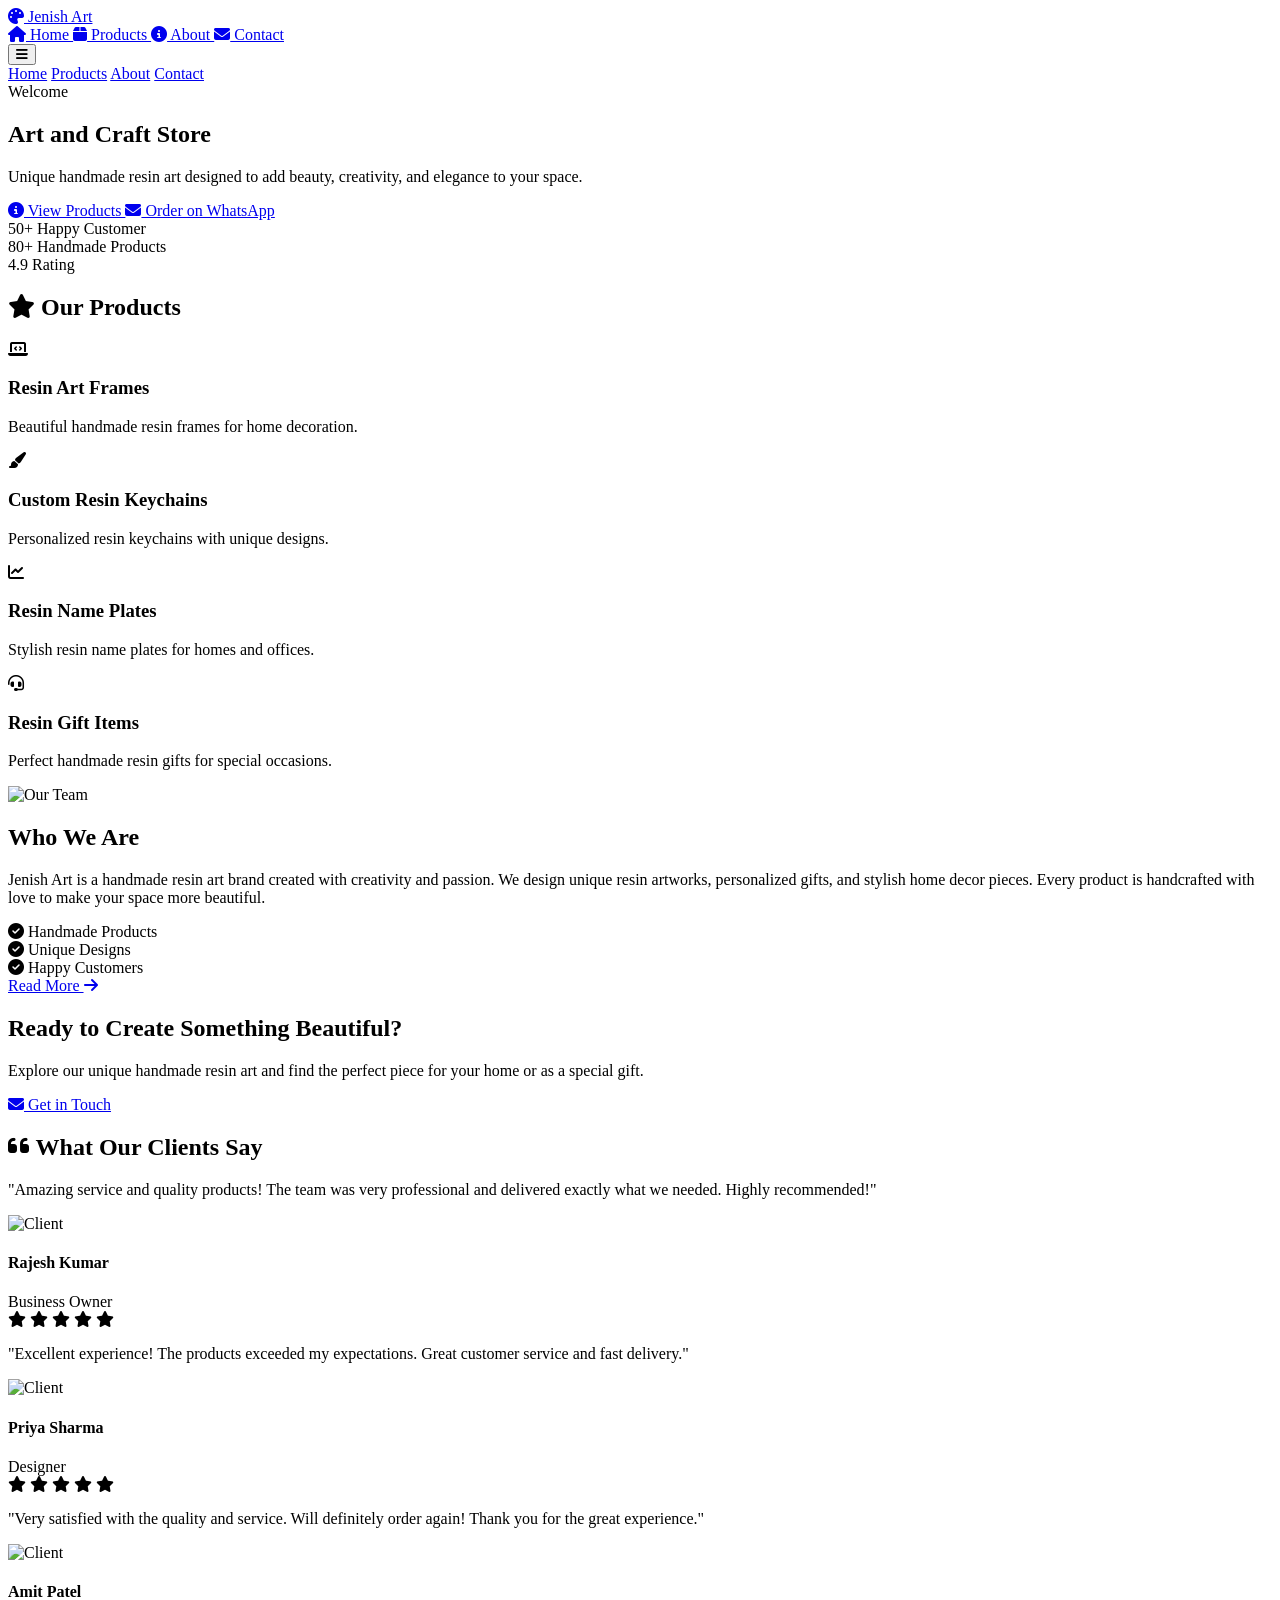
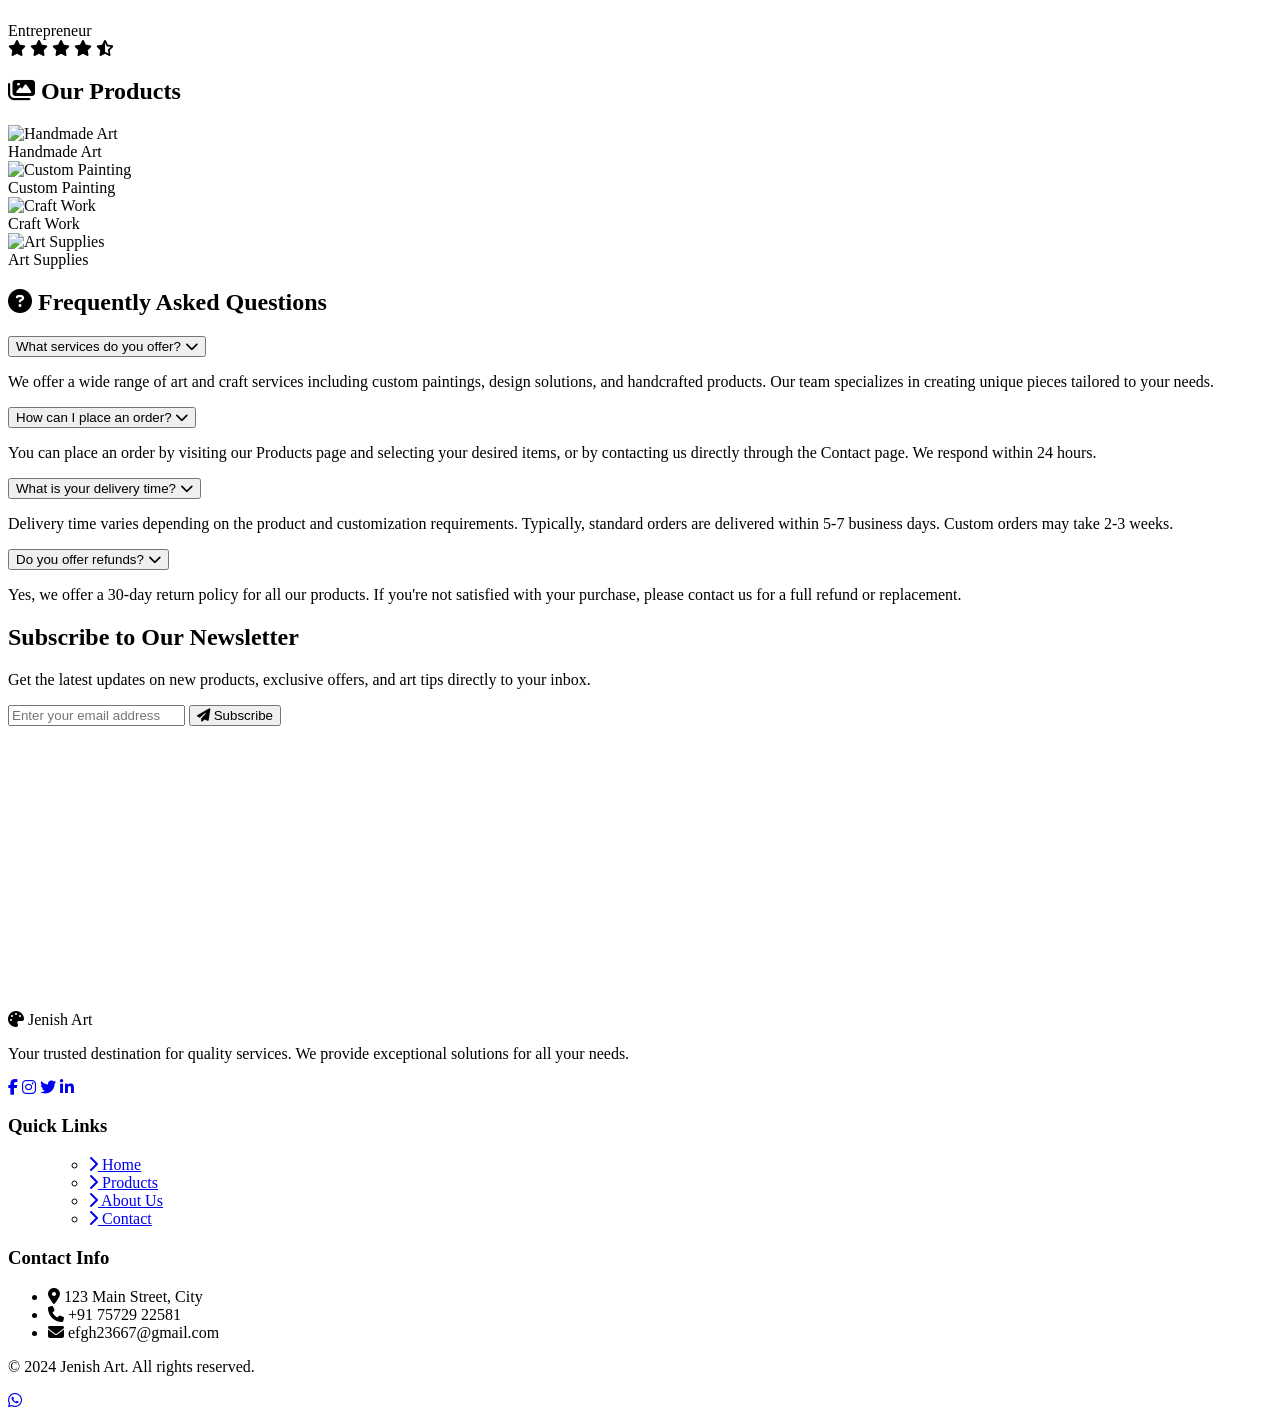
==== index.html @ 73bc75e3 "Add files via upload" ====
<!DOCTYPE html>
<html lang="en">
<head>
    <meta charset="UTF-8">
    <meta name="viewport" content="width=device-width, initial-scale=1.0">
    <meta name="description" content="Art and craft store">
    <title>Home - Simple Website</title>
    <!-- Google Fonts -->
    <link href="https://fonts.googleapis.com/css2?family=Poppins:wght@300;400;500;600;700&display=swap" rel="stylesheet">
    <!-- Font Awesome Icons -->
    <link rel="stylesheet" href="https://cdnjs.cloudflare.com/ajax/libs/font-awesome/6.4.0/css/all.min.css">
    <!-- Custom CSS -->
    <link rel="stylesheet" href="styles.css">
</head>
<body>
    <!-- ==================== HEADER ==================== -->
    <header class="header">
        <div class="container header-content">
            <!-- Logo -->
            <a href="index.html" class="logo">
                <span class="logo-icon"><i class="fas fa-palette"></i></span>
<span class="logo-text">Jenish<span class="logo-accent"> Art</span></span>
            </a>

<!-- Navigation -->
        <nav class="nav-menu">
    <a href="index.html" class="nav-link active">
        <i class="fas fa-home"></i> Home
    </a>

    <a href="products.html" class="nav-link">
        <i class="fas fa-box"></i> Products
    </a>

    <a href="about.html" class="nav-link">
        <i class="fas fa-info-circle"></i> About
    </a>

    <a href="contact.html" class="nav-link">
        <i class="fas fa-envelope"></i> Contact
    </a>
</nav>

            <!-- Mobile Menu Toggle -->
            <button class="mobile-menu-btn" onclick="toggleMobileMenu()">
                <i class="fas fa-bars"></i>
            </button>
        </div>

<!-- Mobile Menu -->
        <div class="mobile-menu" id="mobile-menu">
            <a href="index.html" class="nav-link active">Home</a>
            <a href="product.html" class="nav-link">Products</a>
             <a href="about.html" class="nav-link">About</a>
            <a href="contact.html" class="nav-link">Contact</a>
        </div>
    </header>

    <!-- ==================== HERO SECTION ==================== -->
    <section class="hero">
        <div class="hero-bg-shapes">
            <div class="shape shape-1"></div>
            <div class="shape shape-2"></div>
            <div class="shape shape-3"></div>
        </div>
        <div class="container hero-content">
<span class="hero-badge">Welcome</span>
            <h1>Art and <span class="text-gradient">Craft Store</span></h1>
            <p>Unique handmade resin art designed to add beauty, creativity, and elegance to your space.</p>
            <div class="hero-buttons">
                <a href="about.html" class="btn btn-primary btn-lg">
                    <i class="fas fa-info-circle"></i> View Products

                </a>
                <a href="contact.html" class="btn btn-outline btn-lg">
                    <i class="fas fa-envelope"></i> Order on WhatsApp
                </a>
            </div>
            <div class="hero-stats">
                <div class="stat-item">
                    <span class="stat-number">50+</span>
                    <span class="stat-label">Happy Customer</span>
                </div>
                <div class="stat-item">
                    <span class="stat-number">80+</span>
                    <span class="stat-label">Handmade Products</span>
                </div>
                <div class="stat-item">
                    <span class="stat-number">4.9</span>
                    <span class="stat-label">Rating</span>
                </div>
            </div>
        </div>
    </section>

    <!-- ==================== SERVICES SECTION ==================== -->
    <section class="features">
        <div class="container">
            <h2 class="section-title">
                <span class="title-icon"><i class="fas fa-star"></i></span>
                Our Products
            </h2>
            <div class="features-grid">
                <div class="feature-card">
                    <div class="feature-icon">
                        <i class="fas fa-laptop-code"></i>
                    </div>
                    <h3>Resin Art Frames</h3>
                    <p>Beautiful handmade resin frames for home decoration.</p>
                </div>
                <div class="feature-card">
                    <div class="feature-icon">
                        <i class="fas fa-paint-brush"></i>
                    </div>
                    <h3>Custom Resin Keychains</h3>
                    <p>Personalized resin keychains with unique designs.</p>
                </div>
                <div class="feature-card">
                    <div class="feature-icon">
                        <i class="fas fa-chart-line"></i>
                    </div>
                    <h3>Resin Name Plates</h3>
                    <p>Stylish resin name plates for homes and offices.</p>
                </div>
                <div class="feature-card">
                    <div class="feature-icon">
                        <i class="fas fa-headset"></i>
                    </div>
                    <h3>Resin Gift Items</h3>
                    <p>Perfect handmade resin gifts for special occasions.</p>
                </div>
            </div>
        </div>
    </section>

    <!-- ==================== ABOUT PREVIEW ==================== -->
    <section class="about-page">
        <div class="container">
            <div class="about-content">
                <div class="about-image">
                    <img src="https://images.unsplash.com/photo-1522071820081-009f0129c71c?w=600" alt="Our Team">
                </div>
                <div class="about-text">
                    <h1>Who We Are</h1>
                    <p>Jenish Art is a handmade resin art brand created with creativity and passion. We design unique resin artworks, personalized gifts, and stylish home decor pieces. Every product is handcrafted with love to make your space more beautiful.</p>
    
                        <div class="about-feature">
                            <i class="fas fa-check-circle"></i>
                            <span>Handmade Products</span>
                        </div>
                        <div class="about-feature">
                            <i class="fas fa-check-circle"></i>
                            <span>Unique Designs</span>
                        </div>
                        <div class="about-feature">
                            <i class="fas fa-check-circle"></i>
                              <span>Happy Customers</span>
                        </div>
                    </div>
                    <a href="about.html" class="btn btn-primary" style="margin-top: 20px;">
                        Read More <i class="fas fa-arrow-right"></i>
                    </a>
                </div>
            </div>
        </div>
    </section>

    <!-- ==================== CTA SECTION ==================== -->
    <section class="cta-section">
        <div class="container">
            <h2>Ready to Create Something Beautiful?</h2>
            <p>Explore our unique handmade resin art and find the perfect piece for your home or as a special gift.</p>
            <a href="contact.html" class="btn btn-primary btn-lg">
                <i class="fas fa-envelope"></i> Get in Touch
            </a>
        </div>
    </section>

    <!-- ==================== TESTIMONIALS SECTION (NEW) ==================== -->
    <section class="testimonials">
        <div class="container">
            <h2 class="section-title">
                <span class="title-icon"><i class="fas fa-quote-left"></i></span>
                What Our Clients Say
            </h2>
            <div class="testimonials-grid">
                <div class="testimonial-card">
                    <p class="testimonial-text">"Amazing service and quality products! The team was very professional and delivered exactly what we needed. Highly recommended!"</p>
                    <div class="testimonial-author">
                        <img src="https://randomuser.me/api/portraits/men/32.jpg" alt="Client" class="testimonial-avatar">
                        <div class="testimonial-info">
                            <h4>Rajesh Kumar</h4>
                            <span>Business Owner</span>
                            <div class="testimonial-rating">
                                <i class="fas fa-star"></i>
                                <i class="fas fa-star"></i>
                                <i class="fas fa-star"></i>
                                <i class="fas fa-star"></i>
                                <i class="fas fa-star"></i>
                            </div>
                        </div>
                    </div>
                </div>
                <div class="testimonial-card">
                    <p class="testimonial-text">"Excellent experience! The products exceeded my expectations. Great customer service and fast delivery."</p>
                    <div class="testimonial-author">
                        <img src="https://randomuser.me/api/portraits/women/44.jpg" alt="Client" class="testimonial-avatar">
                        <div class="testimonial-info">
                            <h4>Priya Sharma</h4>
                            <span>Designer</span>
                            <div class="testimonial-rating">
                                <i class="fas fa-star"></i>
                                <i class="fas fa-star"></i>
                                <i class="fas fa-star"></i>
                                <i class="fas fa-star"></i>
                                <i class="fas fa-star"></i>
                            </div>
                        </div>
                    </div>
                </div>
                <div class="testimonial-card">
                    <p class="testimonial-text">"Very satisfied with the quality and service. Will definitely order again! Thank you for the great experience."</p>
                    <div class="testimonial-author">
                        <img src="https://randomuser.me/api/portraits/men/46.jpg" alt="Client" class="testimonial-avatar">
                        <div class="testimonial-info">
                            <h4>Amit Patel</h4>
                            <span>Entrepreneur</span>
                            <div class="testimonial-rating">
                                <i class="fas fa-star"></i>
                                <i class="fas fa-star"></i>
                                <i class="fas fa-star"></i>
                                <i class="fas fa-star"></i>
                                <i class="fas fa-star-half-alt"></i>
                            </div>
                        </div>
                    </div>
                </div>
            </div>
        </div>
    </section>

    <!-- ==================== GALLERY SECTION (NEW) ==================== -->
    <section class="gallery">
        <div class="container">
<h2 class="section-title">
                <span class="title-icon"><i class="fas fa-images"></i></span>
                Our Products
            </h2>
<div class="gallery-grid">
                <div class="gallery-item">
                    <img src="https://images.unsplash.com/photo-1460661419201-fd4cecdf8a8b?w=400" alt="Handmade Art">
                    <div class="gallery-overlay"><span>Handmade Art</span></div>
                </div>
                <div class="gallery-item">
                    <img src="https://images.unsplash.com/photo-1513364776144-60967b0f800f?w=400" alt="Custom Painting">
                    <div class="gallery-overlay"><span>Custom Painting</span></div>
                </div>
                <div class="gallery-item">
                    <img src="https://images.unsplash.com/photo-1544967082-d9d25d867d66?w=400" alt="Craft Work">
                    <div class="gallery-overlay"><span>Craft Work</span></div>
                </div>
                <div class="gallery-item">
                    <img src="https://images.unsplash.com/photo-1452860606245-08befc0ff44b?w=400" alt="Art Supplies">
                    <div class="gallery-overlay"><span>Art Supplies</span></div>
                </div>
            </div>
        </div>
    </section>

    <!-- ==================== FAQ SECTION (NEW) ==================== -->
    <section class="faq">
        <div class="container">
            <h2 class="section-title">
                <span class="title-icon"><i class="fas fa-question-circle"></i></span>
                Frequently Asked Questions
            </h2>
            <div class="faq-container">
                <div class="faq-item">
                    <button class="faq-question">
                        <span>What services do you offer?</span>
                        <i class="fas fa-chevron-down"></i>
                    </button>
                    <div class="faq-answer">
                        <p>We offer a wide range of art and craft services including custom paintings, design solutions, and handcrafted products. Our team specializes in creating unique pieces tailored to your needs.</p>
                    </div>
                </div>
                <div class="faq-item">
                    <button class="faq-question">
                        <span>How can I place an order?</span>
                        <i class="fas fa-chevron-down"></i>
                    </button>
                    <div class="faq-answer">
                        <p>You can place an order by visiting our Products page and selecting your desired items, or by contacting us directly through the Contact page. We respond within 24 hours.</p>
                    </div>
                </div>
                <div class="faq-item">
                    <button class="faq-question">
                        <span>What is your delivery time?</span>
                        <i class="fas fa-chevron-down"></i>
                    </button>
                    <div class="faq-answer">
                        <p>Delivery time varies depending on the product and customization requirements. Typically, standard orders are delivered within 5-7 business days. Custom orders may take 2-3 weeks.</p>
                    </div>
                </div>
                <div class="faq-item">
                    <button class="faq-question">
                        <span>Do you offer refunds?</span>
                        <i class="fas fa-chevron-down"></i>
                    </button>
                    <div class="faq-answer">
                        <p>Yes, we offer a 30-day return policy for all our products. If you're not satisfied with your purchase, please contact us for a full refund or replacement.</p>
                    </div>
                </div>
            </div>
        </div>
    </section>

    <!-- ==================== NEWSLETTER SECTION (NEW) ==================== -->
    <section class="newsletter">
        <div class="container">
            <div class="newsletter-content">
                <h2>Subscribe to Our Newsletter</h2>
                <p>Get the latest updates on new products, exclusive offers, and art tips directly to your inbox.</p>
                <form class="newsletter-form">
                    <input type="email" placeholder="Enter your email address" required>
                    <button type="submit" class="btn btn-primary">
                        <i class="fas fa-paper-plane"></i> Subscribe
                    </button>
                </form>
            </div>
        </div>
    </section>

    <!-- ==================== FOOTER ==================== -->
    <footer class="footer">
        <div class="footer-wave">
            <svg xmlns="http://www.w3.org/2000/svg" viewBox="0 0 1440 320">
                <path fill="#ffffff" fill-opacity="1" d="M0,96L48,112C96,128,192,160,288,165.3C384,171,480,149,576,138.7C672,128,768,128,864,149.3C960,171,1056,213,1152,218.7C1248,224,1344,192,1392,176L1440,160L1440,320L1392,320C1344,320,1248,320,1152,320C1056,320,960,320,864,320C768,320,672,320,576,320C480,320,384,320,288,320C192,320,96,320,48,320L0,320Z"></path>
            </svg>
        </div>
        <div class="container">
            <div class="footer-content">
                <div class="footer-section">
                    <div class="footer-logo">
                        <i class="fas fa-palette"></i>
<span>Jenish Art</span>
                    </div>
                    <p>Your trusted destination for quality services. We provide exceptional solutions for all your needs.</p>
                    <div class="social-links">
                        <a href="#" class="social-link"><i class="fab fa-facebook-f"></i></a>
                        <a href="#" class="social-link"><i class="fab fa-instagram"></i></a>
                        <a href="#" class="social-link"><i class="fab fa-twitter"></i></a>
                        <a href="#" class="social-link"><i class="fab fa-linkedin-in"></i></a>
                    </div>
                </div>
                <div class="footer-section">
                    <h3>Quick Links</h3>
                    <ul>
                       <ul>
<li><a href="index.html"><i class="fas fa-chevron-right"></i> Home</a></li>
<li><a href="products.html"><i class="fas fa-chevron-right"></i> Products</a></li>
<li><a href="about.html"><i class="fas fa-chevron-right"></i> About Us</a></li>
<li><a href="contact.html"><i class="fas fa-chevron-right"></i> Contact</a></li>
</ul>
                </div>
                <div class="footer-section">
                    <h3>Contact Info</h3>
                    <ul class="contact-info">
                        <li><i class="fas fa-map-marker-alt"></i> 123 Main Street, City</li>
<li><i class="fas fa-phone"></i> +91 75729 22581</li>
                        <li><i class="fas fa-envelope"></i> efgh23667@gmail.com</li>
                    </ul>
                </div>
            </div>
            <div class="footer-bottom">
<p>&copy; 2024 Jenish Art. All rights reserved.</p>
            </div>
        </div>
    </footer>

    <!-- JavaScript -->
    <script src="script.js"></script>

    <!-- WhatsApp Chat Button (NEW) -->
    <a href="https://wa.me/917572922581" class="whatsapp-btn" target="_blank" title="Chat on WhatsApp">
        <i class="fab fa-whatsapp"></i>
    </a>

    <!-- Back to Top Button (NEW) -->
    <button class="back-to-top" id="backToTop" title="Go to top">
        <i class="fas fa-arrow-up"></i>
    </button>

    <script>
        // Back to Top Button Functionality
        const backToTopBtn = document.getElementById('backToTop');
        if (backToTopBtn) {
            window.addEventListener('scroll', function() {
                if (window.pageYOffset > 300) {
                    backToTopBtn.style.display = 'block';
                } else {
                    backToTopBtn.style.display = 'none';
                }
            });
            backToTopBtn.addEventListener('click', function() {
                window.scrollTo({ top: 0, behavior: 'smooth' });
            });
        }
    </script>
</body>
</html>
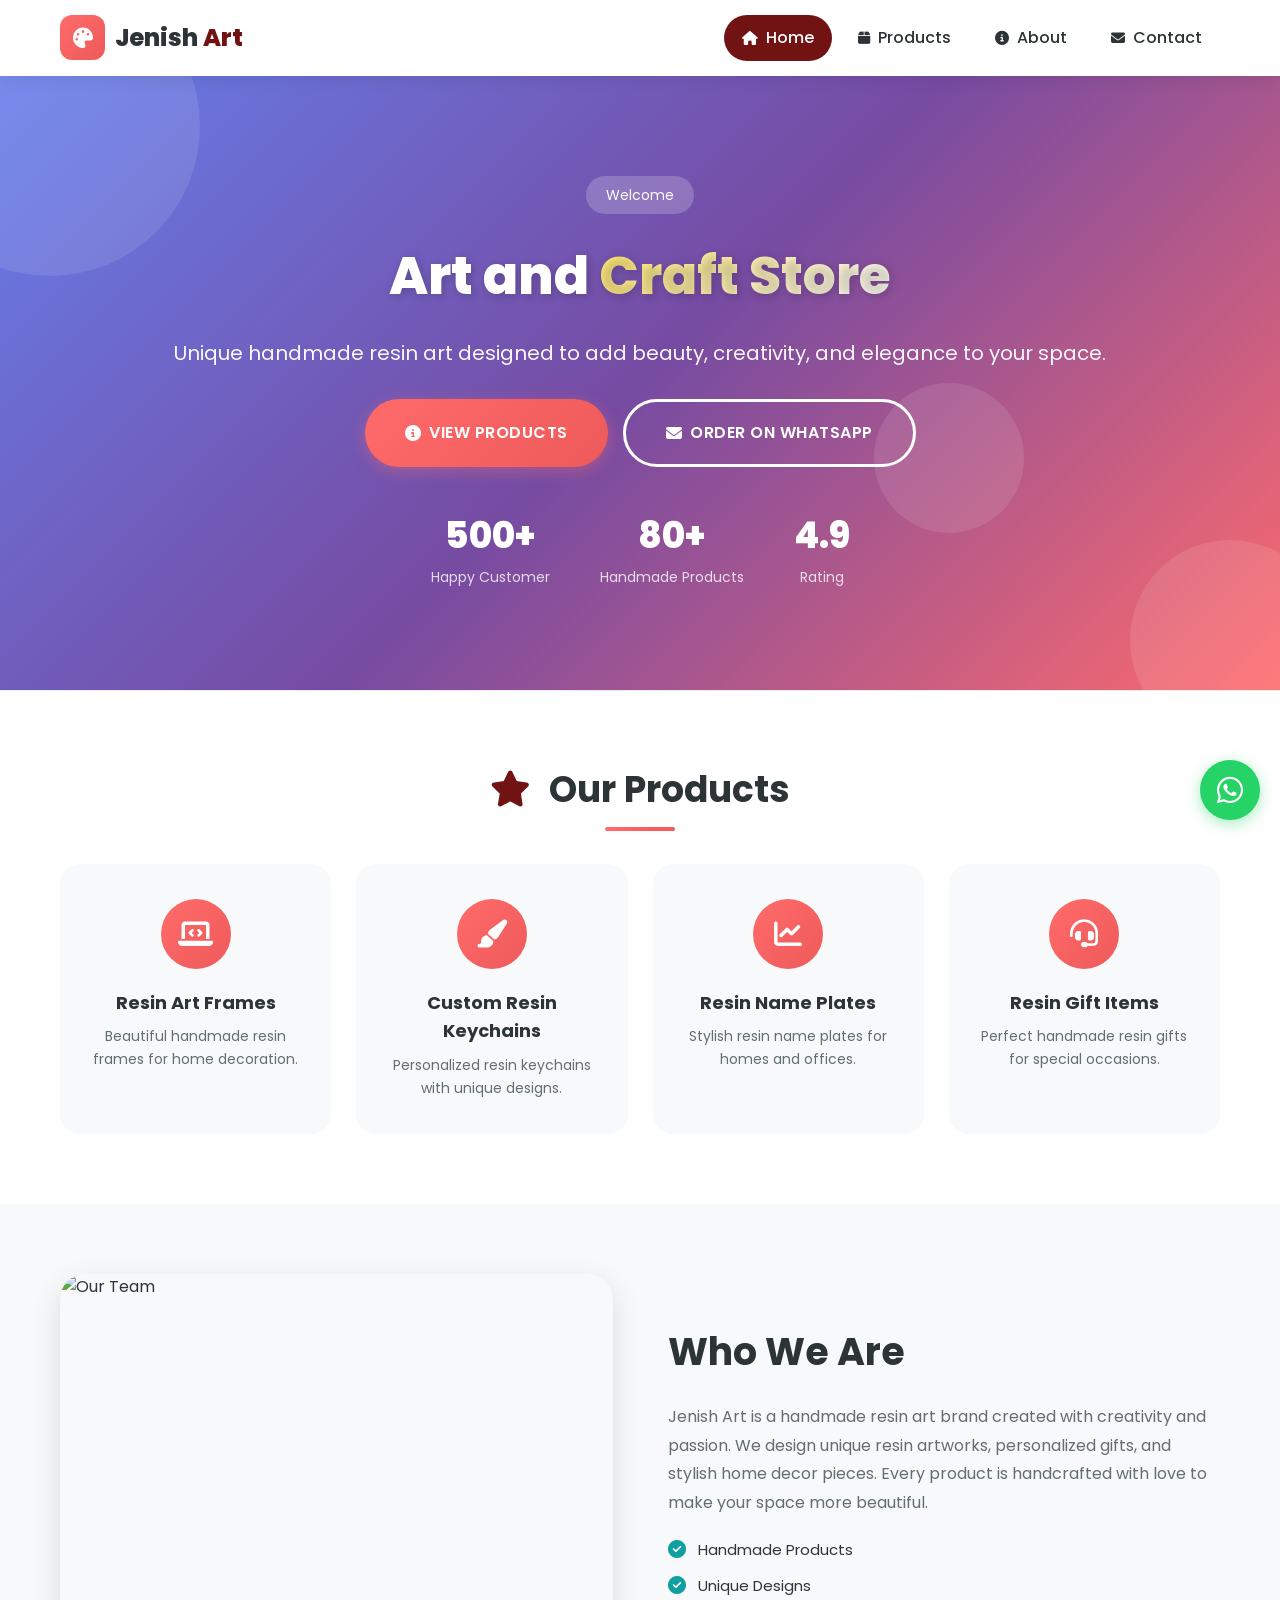
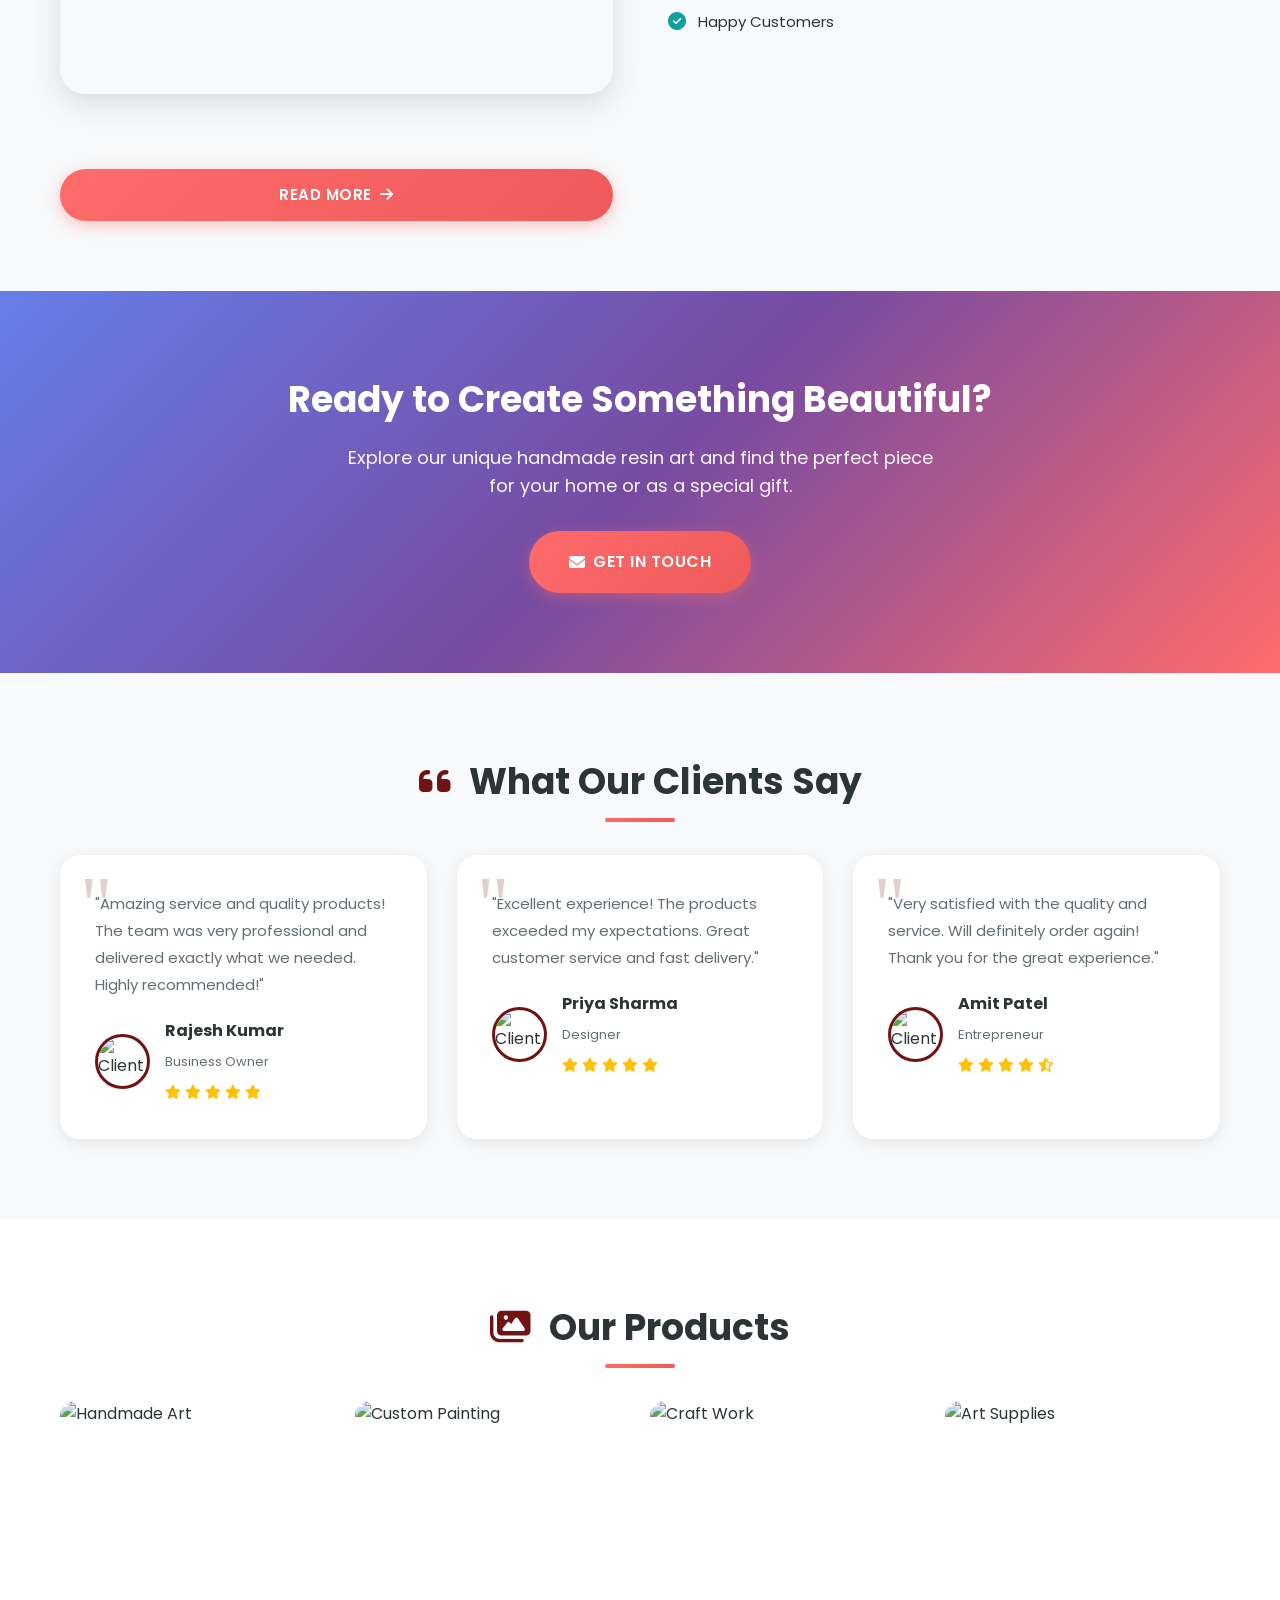
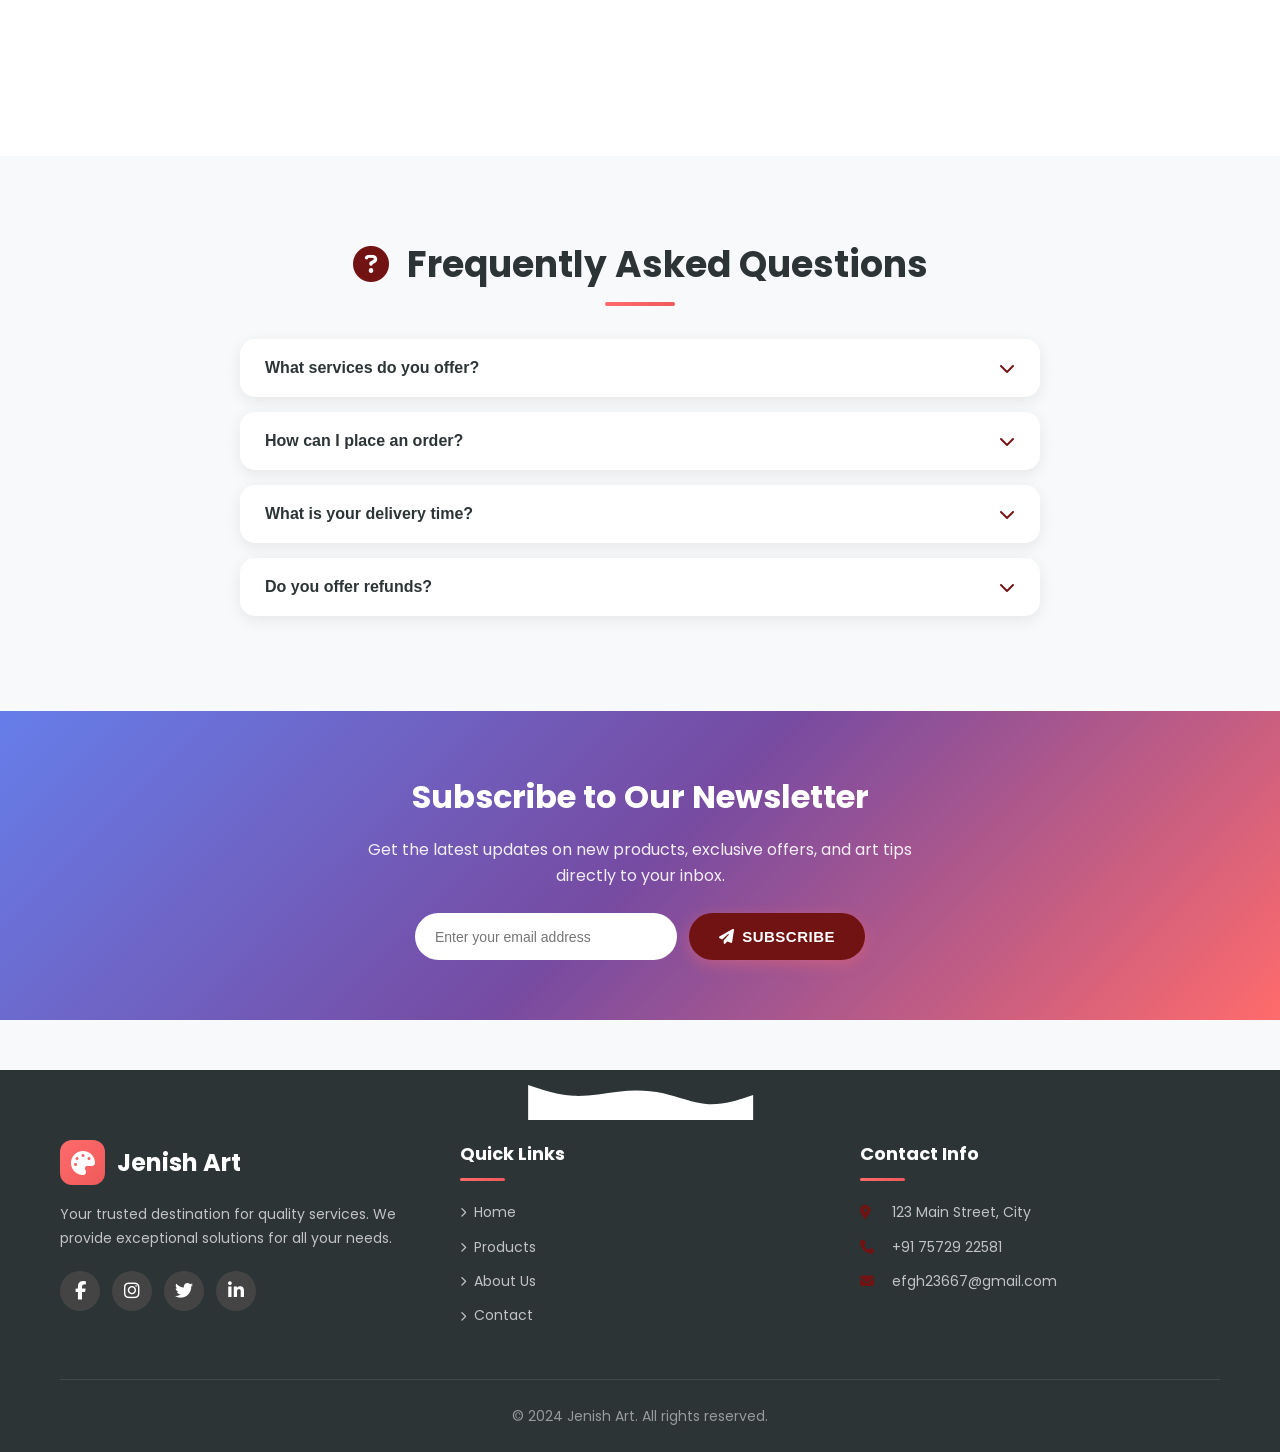
==== commit 5dbf7124: "Update index.html" ====
--- a/index.html
+++ b/index.html
@@ -78,7 +78,7 @@
             </div>
             <div class="hero-stats">
                 <div class="stat-item">
-                    <span class="stat-number">50+</span>
+                    <span class="stat-number">500+</span>
                     <span class="stat-label">Happy Customer</span>
                 </div>
                 <div class="stat-item">
@@ -410,3 +410,4 @@
 </body>
 </html>
 
+
--- a/styles.css
+++ b/styles.css
@@ -0,0 +1,2016 @@
+
+/* ========================================
+   JENISH ART - E-COMMERCE STYLES
+   Modern Vibrant Design
+   ======================================== */
+
+/* ===== CSS VARIABLES ===== */
+:root {
+    /* Primary Colors - Coral Pink */
+    --primary-color: #721313;
+    --primary-dark: #6d1b1b;
+    --primary-light: #6e1a1a;
+    
+    /* Secondary Colors */
+    --secondary-color: #10a0a0;
+    --secondary-dark: #10a79d;
+    
+    /* Accent */
+    --accent-color: #ffe66d;
+    
+    /* Neutral */
+    --dark-color: #2d3436;
+    --dark-secondary: #636e72;
+    --light-color: #f8f9fa;
+    --light-secondary: #e9ecef;
+    --white: #ffffff;
+    --gray: #636e72;
+    --gray-light: #b2bec3;
+    
+    /* Shadows */
+    --shadow: 0 4px 15px rgba(0, 0, 0, 0.08);
+    --shadow-lg: 0 10px 30px rgba(0, 0, 0, 0.12);
+    --shadow-xl: 0 20px 50px rgba(0, 0, 0, 0.15);
+    
+    /* Transitions */
+    --transition: all 0.3s cubic-bezier(0.4, 0, 0.2, 1);
+    
+    /* Gradients */
+    --gradient-primary: linear-gradient(135deg, #ff6b6b 0%, #ee5a5a 100%);
+    --gradient-hero: linear-gradient(135deg, #667eea 0%, #764ba2 50%, #ff6b6b 100%);
+}
+
+/* ===== RESET ===== */
+* { margin: 0; padding: 0; box-sizing: border-box; }
+html { scroll-behavior: smooth; }
+body {
+    font-family: 'Poppins', 'Segoe UI', Tahoma, sans-serif;
+    line-height: 1.6;
+    color: var(--dark-color);
+    background-color: var(--light-color);
+    overflow-x: hidden;
+}
+a { text-decoration: none; color: inherit; transition: var(--transition); }
+ul { list-style: none; }
+img { max-width: 100%; height: auto; }
+.container { max-width: 1200px; margin: 0 auto; padding: 0 20px; }
+
+/* ===== BUTTONS ===== */
+.btn {
+    display: inline-flex;
+    align-items: center;
+    justify-content: center;
+    gap: 8px;
+    padding: 14px 32px;
+    border: none;
+    border-radius: 50px;
+    font-size: 15px;
+    font-weight: 600;
+    cursor: pointer;
+    transition: var(--transition);
+    text-transform: uppercase;
+    letter-spacing: 0.5px;
+}
+
+.btn-primary {
+    background: var(--gradient-primary);
+    color: var(--white);
+    box-shadow: 0 4px 15px rgba(255, 107, 107, 0.4);
+}
+
+.btn-primary:hover {
+    background: var(--primary-dark);
+    transform: translateY(-3px);
+    box-shadow: 0 8px 25px rgba(255, 107, 107, 0.5);
+}
+
+.btn-outline {
+    background: transparent;
+    border: 3px solid var(--primary-color);
+    color: var(--primary-color);
+}
+
+.btn-outline:hover {
+    background: var(--primary-color);
+    color: var(--white);
+    transform: translateY(-2px);
+}
+
+.btn-lg { padding: 18px 40px; font-size: 16px; }
+.btn-sm { padding: 10px 20px; font-size: 13px; }
+
+/* ===== HEADER ===== */
+.header {
+    background: var(--white);
+    box-shadow: var(--shadow);
+    position: sticky;
+    top: 0;
+    z-index: 1000;
+}
+
+.header-content {
+    display: flex;
+    align-items: center;
+    justify-content: space-between;
+    padding: 15px 20px;
+    gap: 20px;
+}
+
+/* Logo */
+.logo {
+    display: flex;
+    align-items: center;
+    gap: 10px;
+    font-size: 24px;
+    font-weight: 800;
+    color: var(--primary-color);
+}
+
+.logo-icon {
+    width: 45px;
+    height: 45px;
+    background: var(--gradient-primary);
+    border-radius: 12px;
+    display: flex;
+    align-items: center;
+    justify-content: center;
+    color: white;
+    font-size: 20px;
+}
+
+.logo-text { color: var(--dark-color); }
+.logo-accent { color: var(--primary-color); }
+
+/* Search Bar */
+.search-container {
+    flex: 1;
+    max-width: 400px;
+    position: relative;
+}
+
+.search-input {
+    width: 100%;
+    padding: 12px 50px 12px 20px;
+    border: 2px solid var(--light-secondary);
+    border-radius: 50px;
+    font-size: 14px;
+    transition: var(--transition);
+    background: var(--light-color);
+}
+
+.search-input:focus {
+    outline: none;
+    border-color: var(--primary-color);
+    background: var(--white);
+}
+
+.search-btn {
+    position: absolute;
+    right: 5px;
+    top: 50%;
+    transform: translateY(-50%);
+    background: var(--gradient-primary);
+    border: none;
+    width: 38px;
+    height: 38px;
+    border-radius: 50%;
+    color: white;
+    cursor: pointer;
+    transition: var(--transition);
+}
+
+.search-btn:hover { transform: translateY(-50%) scale(1.1); }
+
+/* Navigation */
+.nav-menu {
+    display: flex;
+    gap: 8px;
+}
+
+.nav-link {
+    padding: 10px 18px;
+    font-weight: 500;
+    color: var(--dark-color);
+    border-radius: 25px;
+    transition: var(--transition);
+    cursor: pointer;
+    display: flex;
+    align-items: center;
+    gap: 8px;
+}
+
+.nav-link:hover, .nav-link.active {
+    background: var(--primary-color);
+    color: var(--white);
+}
+
+.nav-link i { font-size: 14px; }
+
+/* Header Actions */
+.header-actions {
+    display: flex;
+    align-items: center;
+    gap: 15px;
+}
+
+.cart-wrapper {
+    position: relative;
+}
+
+.cart-icon {
+    position: relative;
+    font-size: 22px;
+    color: var(--dark-color);
+    padding: 10px;
+    border-radius: 50%;
+    transition: var(--transition);
+    cursor: pointer;
+}
+
+.cart-icon:hover {
+    background: var(--light-secondary);
+    color: var(--primary-color);
+}
+
+.cart-count {
+    position: absolute;
+    top: 0;
+    right: 0;
+    background: var(--gradient-primary);
+    color: white;
+    font-size: 11px;
+    font-weight: 700;
+    width: 20px;
+    height: 20px;
+    border-radius: 50%;
+    display: flex;
+    align-items: center;
+    justify-content: center;
+}
+
+.mobile-menu-btn {
+    display: none;
+    background: none;
+    border: none;
+    font-size: 24px;
+    cursor: pointer;
+    color: var(--dark-color);
+    padding: 8px;
+}
+
+.mobile-menu {
+    display: none;
+    padding: 15px;
+    background: var(--white);
+    border-top: 1px solid var(--light-secondary);
+}
+
+.mobile-menu.active { display: block; }
+.mobile-menu .nav-link { display: block; padding: 12px; border-bottom: 1px solid var(--light-secondary); }
+
+/* Mini Cart */
+.mini-cart {
+    position: absolute;
+    top: 100%;
+    right: 0;
+    width: 320px;
+    background: var(--white);
+    border-radius: 15px;
+    box-shadow: var(--shadow-lg);
+    opacity: 0;
+    visibility: hidden;
+    transform: translateY(20px);
+    transition: var(--transition);
+    z-index: 100;
+}
+
+.cart-wrapper:hover .mini-cart,
+.mini-cart.active {
+    opacity: 1;
+    visibility: visible;
+    transform: translateY(10px);
+}
+
+.mini-cart-header {
+    padding: 15px;
+    border-bottom: 1px solid var(--light-secondary);
+}
+
+.mini-cart-header h4 { font-size: 16px; }
+
+.mini-cart-items {
+    padding: 15px;
+    max-height: 250px;
+    overflow-y: auto;
+}
+
+.mini-cart-empty {
+    text-align: center;
+    color: var(--gray);
+    padding: 20px;
+}
+
+.mini-cart-footer {
+    padding: 15px;
+    border-top: 1px solid var(--light-secondary);
+}
+
+.mini-cart-total {
+    display: flex;
+    justify-content: space-between;
+    margin-bottom: 12px;
+    font-weight: 700;
+    color: var(--primary-color);
+}
+
+/* ===== HERO SECTION ===== */
+.hero {
+    background: var(--gradient-hero);
+    color: var(--white);
+    padding: 100px 0;
+    text-align: center;
+    position: relative;
+    overflow: hidden;
+}
+
+.hero-bg-shapes {
+    position: absolute;
+    top: 0;
+    left: 0;
+    right: 0;
+    bottom: 0;
+    overflow: hidden;
+}
+
+.shape {
+    position: absolute;
+    border-radius: 50%;
+    opacity: 0.1;
+    background: white;
+}
+
+.shape-1 { width: 300px; height: 300px; top: -100px; left: -100px; }
+.shape-2 { width: 200px; height: 200px; bottom: -50px; right: -50px; }
+.shape-3 { width: 150px; height: 150px; top: 50%; right: 20%; }
+
+.hero-content { position: relative; z-index: 1; }
+
+.hero-badge {
+    display: inline-block;
+    background: rgba(255, 255, 255, 0.2);
+    padding: 8px 20px;
+    border-radius: 25px;
+    font-size: 14px;
+    margin-bottom: 20px;
+    backdrop-filter: blur(10px);
+}
+
+.hero h1 {
+    font-size: 52px;
+    font-weight: 800;
+    margin-bottom: 20px;
+    text-shadow: 2px 2px 10px rgba(0, 0, 0, 0.2);
+}
+
+.text-gradient {
+    background: linear-gradient(135deg, #ffe66d, #fff);
+    -webkit-background-clip: text;
+    -webkit-text-fill-color: transparent;
+    background-clip: text;
+}
+
+.hero p {
+    font-size: 20px;
+    margin-bottom: 30px;
+    opacity: 0.95;
+}
+
+.hero-buttons {
+    display: flex;
+    gap: 15px;
+    justify-content: center;
+    flex-wrap: wrap;
+    margin-bottom: 40px;
+}
+
+.hero .btn-outline {
+    border-color: white;
+    color: white;
+}
+
+.hero .btn-outline:hover {
+    background: white;
+    color: var(--primary-color);
+}
+
+.hero-stats {
+    display: flex;
+    justify-content: center;
+    gap: 50px;
+    flex-wrap: wrap;
+}
+
+.stat-item {
+    text-align: center;
+}
+
+.stat-number {
+    display: block;
+    font-size: 36px;
+    font-weight: 800;
+}
+
+.stat-label {
+    font-size: 14px;
+    opacity: 0.8;
+}
+
+/* ===== SECTION TITLES ===== */
+.section-title {
+    font-size: 36px;
+    text-align: center;
+    margin-bottom: 45px;
+    color: var(--dark-color);
+    font-weight: 700;
+    position: relative;
+}
+
+.section-title::after {
+    content: '';
+    position: absolute;
+    bottom: -12px;
+    left: 50%;
+    transform: translateX(-50%);
+    width: 70px;
+    height: 4px;
+    background: var(--gradient-primary);
+    border-radius: 2px;
+}
+
+.title-icon {
+    margin-right: 10px;
+    color: var(--primary-color);
+}
+
+/* ===== PRODUCTS ===== */
+.featured-products, .products-page { padding: 80px 0; }
+
+.products-grid {
+    display: grid;
+    grid-template-columns: repeat(auto-fit, minmax(280px, 1fr));
+    gap: 30px;
+}
+
+/* Product Card */
+.product-card {
+    background: var(--white);
+    border-radius: 20px;
+    overflow: hidden;
+    box-shadow: var(--shadow);
+    transition: var(--transition);
+    border: 1px solid var(--light-secondary);
+}
+
+.product-card:hover {
+    transform: translateY(-10px);
+    box-shadow: var(--shadow-lg);
+    border-color: var(--primary-light);
+}
+
+.product-image {
+    position: relative;
+    overflow: hidden;
+    height: 240px;
+    background: var(--light-color);
+}
+
+.product-image img {
+    width: 100%;
+    height: 100%;
+    object-fit: cover;
+    transition: var(--transition);
+}
+
+.product-card:hover .product-image img {
+    transform: scale(1.1);
+}
+
+.product-badge {
+    position: absolute;
+    top: 12px;
+    left: 12px;
+    background: var(--gradient-primary);
+    color: white;
+    padding: 6px 14px;
+    border-radius: 20px;
+    font-size: 11px;
+    font-weight: 700;
+    text-transform: uppercase;
+}
+
+.product-info { padding: 22px; }
+
+.product-category {
+    font-size: 12px;
+    color: var(--secondary-color);
+    text-transform: uppercase;
+    letter-spacing: 1.5px;
+    font-weight: 600;
+    margin-bottom: 12px;
+    display: block;
+}
+
+.product-name {
+    font-size: 18px;
+    font-weight: 700;
+    margin: 10px 0;
+    color: var(--dark-color);
+}
+
+.product-description {
+    font-size: 14px;
+    color: var(--gray);
+    margin-bottom: 15px;
+    line-height: 1.6;
+}
+
+.product-price {
+    font-size: 24px;
+    font-weight: 800;
+    color: var(--primary-color);
+    margin-bottom: 18px;
+    display: flex;
+    align-items: center;
+    gap: 10px;
+}
+
+.original-price {
+    font-size: 14px;
+    color: var(--gray-light);
+    text-decoration: line-through;
+    font-weight: 500;
+}
+
+.product-card .btn { width: 100%; }
+
+.view-all-container {
+    text-align: center;
+    margin-top: 40px;
+}
+
+/* ===== FEATURES ===== */
+.features {
+    background: var(--white);
+    padding: 70px 0;
+    border-top: 1px solid var(--light-secondary);
+}
+
+.features-grid {
+    display: grid;
+    grid-template-columns: repeat(auto-fit, minmax(230px, 1fr));
+    gap: 25px;
+}
+
+.feature-card {
+    text-align: center;
+    padding: 35px 25px;
+    background: var(--light-color);
+    border-radius: 20px;
+    transition: var(--transition);
+}
+
+.feature-card:hover {
+    transform: translateY(-8px);
+    box-shadow: var(--shadow);
+}
+
+.feature-icon {
+    width: 70px;
+    height: 70px;
+    background: var(--gradient-primary);
+    border-radius: 50%;
+    display: flex;
+    align-items: center;
+    justify-content: center;
+    margin: 0 auto 20px;
+    font-size: 28px;
+    color: white;
+}
+
+.feature-card h3 {
+    font-size: 18px;
+    margin-bottom: 8px;
+}
+
+.feature-card p {
+    font-size: 14px;
+    color: var(--gray);
+}
+
+/* ===== CATEGORIES ===== */
+.categories { padding: 80px 0; }
+
+.categories-grid {
+    display: grid;
+    grid-template-columns: repeat(auto-fit, minmax(180px, 1fr));
+    gap: 20px;
+}
+
+.category-card {
+    background: var(--white);
+    border-radius: 20px;
+    padding: 35px 25px;
+    text-align: center;
+    box-shadow: var(--shadow);
+    transition: var(--transition);
+    cursor: pointer;
+    border: 2px solid transparent;
+}
+
+.category-card:hover {
+    transform: translateY(-8px);
+    border-color: var(--primary-color);
+}
+
+.category-icon {
+    width: 70px;
+    height: 70px;
+    background: var(--light-color);
+    border-radius: 50%;
+    display: flex;
+    align-items: center;
+    justify-content: center;
+    margin: 0 auto 15px;
+    font-size: 28px;
+    color: var(--primary-color);
+    transition: var(--transition);
+}
+
+.category-card:hover .category-icon {
+    background: var(--gradient-primary);
+    color: white;
+}
+
+.category-card h3 {
+    font-size: 16px;
+    font-weight: 600;
+}
+
+/* ===== PAGE HEADER ===== */
+.page-header {
+    background: var(--gradient-hero);
+    color: white;
+    padding: 70px 0;
+    text-align: center;
+}
+
+.page-header h1 {
+    font-size: 40px;
+    margin-bottom: 10px;
+    font-weight: 700;
+}
+
+.page-header p {
+    font-size: 18px;
+    opacity: 0.9;
+}
+
+/* ===== FILTERS ===== */
+.filter-section { margin-bottom: 40px; }
+
+.filter-buttons {
+    display: flex;
+    justify-content: center;
+    gap: 12px;
+    flex-wrap: wrap;
+}
+
+.filter-btn {
+    padding: 12px 24px;
+    background: var(--white);
+    border: 2px solid var(--light-secondary);
+    border-radius: 30px;
+    cursor: pointer;
+    transition: var(--transition);
+    font-weight: 600;
+    font-size: 14px;
+    display: flex;
+    align-items: center;
+    gap: 8px;
+}
+
+.filter-btn:hover, .filter-btn.active {
+    background: var(--gradient-primary);
+    border-color: var(--primary-color);
+    color: white;
+    box-shadow: 0 4px 15px rgba(255, 107, 107, 0.4);
+}
+
+/* ===== PRODUCT DETAIL ===== */
+.product-detail { padding: 60px 0; }
+
+.breadcrumb {
+    display: flex;
+    align-items: center;
+    gap: 10px;
+    margin-bottom: 30px;
+    font-size: 14px;
+    color: var(--gray);
+}
+
+.breadcrumb a:hover { color: var(--primary-color); }
+.breadcrumb i { font-size: 10px; }
+
+.product-detail-grid {
+    display: grid;
+    grid-template-columns: 1fr 1fr;
+    gap: 50px;
+    align-items: start;
+}
+
+.product-gallery { display: flex; flex-direction: column; gap: 15px; }
+
+.main-image {
+    border-radius: 20px;
+    overflow: hidden;
+    height: 420px;
+    box-shadow: var(--shadow-lg);
+}
+
+.main-image img {
+    width: 100%;
+    height: 100%;
+    object-fit: cover;
+}
+
+.thumbnail-grid {
+    display: grid;
+    grid-template-columns: repeat(4, 1fr);
+    gap: 12px;
+}
+
+.thumbnail {
+    border-radius: 12px;
+    overflow: hidden;
+    cursor: pointer;
+    height: 80px;
+    opacity: 0.6;
+    border: 2px solid transparent;
+    transition: var(--transition);
+}
+
+.thumbnail:hover, .thumbnail.active {
+    opacity: 1;
+    border-color: var(--primary-color);
+}
+
+.thumbnail img {
+    width: 100%;
+    height: 100%;
+    object-fit: cover;
+}
+
+.product-detail-info h1 {
+    font-size: 32px;
+    margin-bottom: 10px;
+    color: var(--dark-color);
+}
+
+.product-detail-price {
+    font-size: 36px;
+    font-weight: 800;
+    color: var(--primary-color);
+    margin: 20px 0;
+}
+
+.product-detail-description {
+    color: var(--gray);
+    margin-bottom: 25px;
+    line-height: 1.8;
+    font-size: 15px;
+}
+
+.quantity-selector {
+    display: flex;
+    align-items: center;
+    gap: 18px;
+    margin-bottom: 28px;
+}
+
+.quantity-selector label {
+    font-weight: 600;
+    font-size: 16px;
+}
+
+.quantity-controls {
+    display: flex;
+    align-items: center;
+    gap: 12px;
+}
+
+.quantity-btn {
+    width: 42px;
+    height: 42px;
+    border: 2px solid var(--light-secondary);
+    background: var(--white);
+    border-radius: 12px;
+    cursor: pointer;
+    font-size: 18px;
+    transition: var(--transition);
+    display: flex;
+    align-items: center;
+    justify-content: center;
+}
+
+.quantity-btn:hover {
+    border-color: var(--primary-color);
+    color: var(--primary-color);
+    background: var(--light-color);
+}
+
+.quantity-value {
+    font-size: 20px;
+    font-weight: 700;
+    min-width: 40px;
+    text-align: center;
+}
+
+.product-actions {
+    display: flex;
+    gap: 15px;
+    flex-wrap: wrap;
+    margin-bottom: 30px;
+}
+
+.product-meta {
+    margin-top: 35px;
+    padding-top: 25px;
+    border-top: 1px solid var(--light-secondary);
+}
+
+.product-meta-item {
+    display: flex;
+    align-items: center;
+    gap: 12px;
+    margin-bottom: 12px;
+    color: var(--gray);
+    font-size: 14px;
+}
+
+.product-meta-item i {
+    color: var(--primary-color);
+    width: 20px;
+}
+
+/* ===== CART ===== */
+.cart-page { padding: 60px 0; }
+
+.cart-content {
+    display: grid;
+    grid-template-columns: 2fr 1fr;
+    gap: 35px;
+}
+
+.cart-items {
+    background: var(--white);
+    border-radius: 20px;
+    padding: 30px;
+    box-shadow: var(--shadow);
+}
+
+.cart-item {
+    display: grid;
+    grid-template-columns: 120px 1fr auto auto auto;
+    gap: 22px;
+    align-items: center;
+    padding: 22px 0;
+    border-bottom: 1px solid var(--light-secondary);
+}
+
+.cart-item:last-child { border-bottom: none; }
+
+.cart-item-image {
+    width: 120px;
+    height: 120px;
+    border-radius: 12px;
+    overflow: hidden;
+}
+
+.cart-item-image img {
+    width: 100%;
+    height: 100%;
+    object-fit: cover;
+}
+
+.cart-item-name {
+    font-size: 18px;
+    font-weight: 700;
+    color: var(--dark-color);
+}
+
+.cart-item-price {
+    color: var(--gray);
+    font-size: 15px;
+}
+
+.cart-item-quantity {
+    display: flex;
+    align-items: center;
+    gap: 10px;
+}
+
+.cart-item-total {
+    font-size: 20px;
+    font-weight: 800;
+    color: var(--primary-color);
+}
+
+.cart-item-remove {
+    background: none;
+    border: none;
+    color: var(--danger-color);
+    font-size: 20px;
+    cursor: pointer;
+    padding: 10px;
+    border-radius: 50%;
+    transition: var(--transition);
+}
+
+.cart-item-remove:hover {
+    background: rgba(239, 68, 68, 0.1);
+    transform: scale(1.15);
+}
+
+.cart-summary {
+    background: var(--white);
+    border-radius: 20px;
+    padding: 30px;
+    box-shadow: var(--shadow);
+    height: fit-content;
+    position: sticky;
+    top: 100px;
+}
+
+.cart-summary h3 {
+    font-size: 22px;
+    margin-bottom: 22px;
+    display: flex;
+    align-items: center;
+    gap: 10px;
+}
+
+.summary-row {
+    display: flex;
+    justify-content: space-between;
+    margin-bottom: 16px;
+    padding-bottom: 16px;
+    border-bottom: 1px solid var(--light-secondary);
+    font-size: 15px;
+}
+
+.summary-row.total {
+    border-bottom: none;
+    font-size: 24px;
+    font-weight: 800;
+    color: var(--primary-color);
+    margin-top: 15px;
+}
+
+.cart-empty {
+    text-align: center;
+    padding: 70px 20px;
+}
+
+.cart-empty i {
+    font-size: 80px;
+    color: var(--gray-light);
+    margin-bottom: 22px;
+}
+
+.cart-empty h2 { margin-bottom: 10px; }
+.cart-empty p { color: var(--gray); margin-bottom: 22px; }
+
+/* ===== CHECKOUT ===== */
+.checkout-page { padding: 60px 0; }
+
+.checkout-content {
+    display: grid;
+    grid-template-columns: 1fr 1fr;
+    gap: 45px;
+}
+
+.checkout-form {
+    background: var(--white);
+    border-radius: 20px;
+    padding: 35px;
+    box-shadow: var(--shadow);
+}
+
+.checkout-form h2 {
+    font-size: 24px;
+    margin-bottom: 25px;
+    display: flex;
+    align-items: center;
+    gap: 10px;
+}
+
+.form-group { margin-bottom: 20px; }
+
+.form-group label {
+    display: block;
+    margin-bottom: 8px;
+    font-weight: 600;
+    font-size: 14px;
+}
+
+.form-group input,
+.form-group select,
+.form-group textarea {
+    width: 100%;
+    padding: 14px 18px;
+    border: 2px solid var(--light-secondary);
+    border-radius: 12px;
+    font-size: 15px;
+    transition: var(--transition);
+    background: var(--white);
+}
+
+.form-group input:focus,
+.form-group select:focus,
+.form-group textarea:focus {
+    outline: none;
+    border-color: var(--primary-color);
+    box-shadow: 0 0 0 4px rgba(255, 107, 107, 0.1);
+}
+
+.form-row {
+    display: grid;
+    grid-template-columns: 1fr 1fr;
+    gap: 18px;
+}
+
+.checkout-summary {
+    background: var(--white);
+    border-radius: 20px;
+    padding: 35px;
+    box-shadow: var(--shadow);
+    height: fit-content;
+    position: sticky;
+    top: 100px;
+}
+
+.checkout-summary h2 {
+    font-size: 24px;
+    margin-bottom: 25px;
+    display: flex;
+    align-items: center;
+    gap: 10px;
+}
+
+/* ===== ABOUT ===== */
+.about-page { padding: 70px 0; }
+
+.about-content {
+    display: grid;
+    grid-template-columns: 1fr 1fr;
+    gap: 55px;
+    align-items: center;
+}
+
+.about-image {
+    border-radius: 25px;
+    overflow: hidden;
+    height: 420px;
+    box-shadow: var(--shadow-lg);
+}
+
+.about-image img {
+    width: 100%;
+    height: 100%;
+    object-fit: cover;
+}
+
+.about-text h1 {
+    font-size: 38px;
+    margin-bottom: 20px;
+    color: var(--dark-color);
+}
+
+.about-text p {
+    color: var(--gray);
+    margin-bottom: 20px;
+    line-height: 1.8;
+    font-size: 16px;
+}
+
+.about-features { margin-top: 25px; }
+
+.about-feature {
+    display: flex;
+    align-items: center;
+    gap: 12px;
+    margin-bottom: 12px;
+    font-size: 15px;
+}
+
+.about-feature i {
+    color: var(--secondary-color);
+    font-size: 18px;
+}
+
+/* ===== CONTACT ===== */
+.contact-page { padding: 70px 0; }
+
+.contact-content {
+    display: grid;
+    grid-template-columns: 1fr 1fr;
+    gap: 45px;
+}
+
+.contact-form,
+.contact-info-section {
+    background: var(--white);
+    border-radius: 20px;
+    padding: 35px;
+    box-shadow: var(--shadow);
+}
+
+.contact-form h2,
+.contact-info-section h2 {
+    font-size: 24px;
+    margin-bottom: 25px;
+    display: flex;
+    align-items: center;
+    gap: 10px;
+}
+
+.contact-item {
+    display: flex;
+    align-items: flex-start;
+    gap: 18px;
+    margin-bottom: 25px;
+}
+
+.contact-icon {
+    width: 55px;
+    height: 55px;
+    background: var(--gradient-primary);
+    border-radius: 15px;
+    display: flex;
+    align-items: center;
+    justify-content: center;
+    font-size: 22px;
+    color: white;
+    flex-shrink: 0;
+}
+
+.contact-item h3 {
+    font-size: 17px;
+    margin-bottom: 5px;
+}
+
+.contact-item p {
+    color: var(--gray);
+    font-size: 14px;
+    line-height: 1.6;
+}
+
+/* ===== FOOTER ===== */
+.footer {
+    background: var(--dark-color);
+    color: var(--white);
+    padding: 70px 0 25px;
+    position: relative;
+    margin-top: 50px;
+}
+
+.footer-wave {
+    position: absolute;
+    top: 0;
+    left: 0;
+    right: 0;
+    overflow: hidden;
+    line-height: 0;
+}
+
+.footer-wave svg {
+    display: block;
+    width: calc(100% + 1.3px);
+    height: 50px;
+}
+
+.footer-content {
+    display: grid;
+    grid-template-columns: repeat(auto-fit, minmax(250px, 1fr));
+    gap: 40px;
+    margin-bottom: 40px;
+}
+
+.footer-logo {
+    display: flex;
+    align-items: center;
+    gap: 12px;
+    font-size: 24px;
+    font-weight: 700;
+    margin-bottom: 18px;
+}
+
+.footer-logo i {
+    width: 45px;
+    height: 45px;
+    background: var(--gradient-primary);
+    border-radius: 12px;
+    display: flex;
+    align-items: center;
+    justify-content: center;
+}
+
+.footer-section p {
+    color: rgba(255, 255, 255, 0.7);
+    margin-bottom: 18px;
+    line-height: 1.7;
+    font-size: 14px;
+}
+
+.footer-section h3 {
+    font-size: 18px;
+    margin-bottom: 20px;
+    position: relative;
+    padding-bottom: 12px;
+}
+
+.footer-section h3::after {
+    content: '';
+    position: absolute;
+    bottom: 0;
+    left: 0;
+    width: 45px;
+    height: 3px;
+    background: var(--gradient-primary);
+    border-radius: 2px;
+}
+
+.footer-section ul li { margin-bottom: 12px; }
+
+.footer-section ul li a {
+    color: rgba(255, 255, 255, 0.7);
+    font-size: 14px;
+    display: flex;
+    align-items: center;
+    gap: 8px;
+}
+
+.footer-section ul li a:hover {
+    color: var(--primary-color);
+    padding-left: 8px;
+}
+
+.footer-section ul li a i { font-size: 10px; }
+
+.contact-info li {
+    display: flex;
+    align-items: center;
+    gap: 12px;
+    color: rgba(255, 255, 255, 0.7);
+    font-size: 14px;
+    margin-bottom: 14px;
+}
+
+.contact-info li i {
+    color: var(--primary-color);
+    width: 20px;
+}
+
+.social-links {
+    position: relative;
+    z-index: 10;
+    display: flex;
+    gap: 12px;
+    margin-top: 20px;
+}
+
+.social-link {
+    pointer-events: auto;
+    text-decoration: none;
+    display: inline-block;
+    margin-right: px;
+    font-size: 1.2rem;
+    color: #333;
+    transition: color 0.3s;
+    width: 42px;
+    height: 42px;
+    background: rgba(255, 255, 255, 0.1);
+    border-radius: 50%;
+    align-items: center;
+    justify-content: center;
+}
+
+.social-link:hover {
+    color: #0073b1;
+    background: var(--gradient-primary);
+    transform: translateY(-4px);
+}
+
+.footer-bottom {
+    text-align: center;
+    padding-top: 25px;
+    border-top: 1px solid rgba(255, 255, 255, 0.1);
+    color: rgba(255, 255, 255, 0.5);
+    font-size: 14px;
+}
+
+/* ===== CTA SECTION ===== */
+.cta-section {
+    background: var(--gradient-hero);
+    color: white;
+    padding: 80px 0;
+    text-align: center;
+}
+
+.cta-section h2 {
+    font-size: 36px;
+    margin-bottom: 15px;
+    font-weight: 700;
+}
+
+.cta-section p {
+    font-size: 18px;
+    margin-bottom: 30px;
+    opacity: 0.95;
+    max-width: 600px;
+    margin-left: auto;
+    margin-right: auto;
+}
+
+.cta-section .btn-outline {
+    border-color: rgb(0, 0, 0);
+    color: rgb(0, 0, 0);
+}
+
+.cta-section .btn-outline:hover {
+    background: rgb(5, 4, 4);
+    color: var(--primary-color);
+}
+
+/* ===== WHY CHOOSE US ===== */
+.why-choose-us {
+    padding: 80px 0;
+    background: var(--light-color);
+}
+
+/* ===== MAP SECTION ===== */
+.map-section {
+    padding: 0 0 80px 0;
+}
+
+.map-placeholder {
+    background: var(--white);
+    border-radius: 20px;
+    padding: 60px;
+    text-align: center;
+    box-shadow: var(--shadow);
+}
+
+.map-placeholder i {
+    font-size: 60px;
+    color: var(--primary-color);
+    margin-bottom: 15px;
+}
+
+.map-placeholder p {
+    color: var(--gray);
+    font-size: 16px;
+}
+
+/* ===== SOCIAL SECTION ===== */
+.social-section {
+    margin-top: 30px;
+    padding-top: 25px;
+    border-top: 1px solid var(--light-secondary);
+}
+
+.social-section h3 {
+    font-size: 18px;
+    margin-bottom: 15px;
+}
+
+.social-section .social-links {
+    display: flex;
+    gap: 12px;
+}
+
+.social-section .social-link {
+    width: 45px;
+    height: 45px;
+    background: var(--light-color);
+    border-radius: 50%;
+    display: flex;
+    align-items: center;
+    justify-content: center;
+    transition: var(--transition);
+    color: var(--dark-color);
+}
+
+.social-section .social-link:hover {
+    background: var(--gradient-primary);
+    color: rgb(175, 146, 146);
+    transform: translateY(-4px);
+}
+
+/* ===== RESPONSIVE ===== */
+@media (max-width: 992px) {
+    .product-detail-grid,
+    .checkout-content,
+    .about-content,
+    .contact-content,
+    .cart-content {
+        grid-template-columns: 1fr;
+    }
+    
+    .cart-item {
+        grid-template-columns: 100px 1fr;
+        gap: 15px;
+    }
+    
+    .hero h1 { font-size: 38px; }
+}
+
+@media (max-width: 768px) {
+    .nav-menu, .search-container { display: none; }
+    .mobile-menu-btn { display: block; }
+    
+    .hero { padding: 70px 0; }
+    .hero h1 { font-size: 30px; }
+    .hero p { font-size: 16px; }
+    .hero-stats { gap: 30px; }
+    .stat-number { font-size: 28px; }
+    
+    .section-title { font-size: 28px; }
+    .products-grid { grid-template-columns: repeat(auto-fit, minmax(250px, 1fr)); }
+    
+    .form-row { grid-template-columns: 1fr; }
+    .cart-item { grid-template-columns: 1fr; text-align: center; }
+    .cart-item-image { margin: 0 auto; }
+    .cart-item-quantity { justify-content: center; }
+    
+    .product-detail-grid { gap: 30px; }
+    .main-image { height: 300px; }
+}
+
+@media (max-width: 480px) {
+    .container { padding: 0 15px; }
+    .btn { padding: 12px 24px; font-size: 14px; }
+    .hero { padding: 60px 0; }
+    .hero h1 { font-size: 26px; }
+    .hero-buttons { flex-direction: column; }
+    .features-grid, .footer-content, .categories-grid { grid-template-columns: 1fr; }
+    .cart-summary, .checkout-summary { position: static; }
+}
+
+/* ===== NEW: TESTIMONIALS SECTION ===== */
+.testimonials {
+    padding: 80px 0;
+    background: var(--light-color);
+}
+
+.testimonials-grid {
+    display: grid;
+    grid-template-columns: repeat(auto-fit, minmax(300px, 1fr));
+    gap: 30px;
+}
+
+.testimonial-card {
+    background: var(--white);
+    border-radius: 20px;
+    padding: 35px;
+    box-shadow: var(--shadow);
+    transition: var(--transition);
+    position: relative;
+}
+
+.testimonial-card:hover {
+    transform: translateY(-8px);
+    box-shadow: var(--shadow-lg);
+}
+
+.testimonial-card::before {
+    content: '"';
+    font-size: 80px;
+    color: var(--primary-color);
+    opacity: 0.2;
+    position: absolute;
+    top: 10px;
+    left: 20px;
+    font-family: Georgia, serif;
+    line-height: 1;
+}
+
+.testimonial-text {
+    color: var(--gray);
+    font-size: 15px;
+    line-height: 1.8;
+    margin-bottom: 20px;
+    position: relative;
+    z-index: 1;
+}
+
+.testimonial-author {
+    display: flex;
+    align-items: center;
+    gap: 15px;
+}
+
+.testimonial-avatar {
+    width: 55px;
+    height: 55px;
+    border-radius: 50%;
+    object-fit: cover;
+    border: 3px solid var(--primary-color);
+}
+
+.testimonial-info h4 {
+    font-size: 16px;
+    color: var(--dark-color);
+    margin-bottom: 4px;
+}
+
+.testimonial-info span {
+    font-size: 13px;
+    color: var(--gray);
+}
+
+.testimonial-rating {
+    color: #ffc107;
+    font-size: 14px;
+    margin-top: 8px;
+}
+
+/* ===== NEW: GALLERY SECTION ===== */
+.gallery {
+    padding: 80px 0;
+    background: var(--white);
+}
+
+.gallery-grid {
+    display: grid;
+    grid-template-columns: repeat(auto-fit, minmax(250px, 1fr));
+    gap: 20px;
+}
+
+.gallery-item {
+    position: relative;
+    border-radius: 15px;
+    overflow: hidden;
+    cursor: pointer;
+    aspect-ratio: 1;
+}
+
+.gallery-item img {
+    width: 100%;
+    height: 100%;
+    object-fit: cover;
+    transition: transform 0.5s ease;
+}
+
+.gallery-item:hover img {
+    transform: scale(1.15);
+}
+
+.gallery-overlay {
+    position: absolute;
+    top: 0;
+    left: 0;
+    right: 0;
+    bottom: 0;
+    background: linear-gradient(to top, rgba(114, 19, 19, 0.8) 0%, transparent 50%);
+    opacity: 0;
+    transition: var(--transition);
+    display: flex;
+    align-items: flex-end;
+    padding: 20px;
+}
+
+.gallery-item:hover .gallery-overlay {
+    opacity: 1;
+}
+
+.gallery-overlay span {
+    color: white;
+    font-size: 14px;
+    font-weight: 500;
+}
+
+/* ===== NEW: FAQ SECTION ===== */
+.faq {
+    padding: 80px 0;
+    background: var(--light-color);
+}
+
+.faq-container {
+    max-width: 800px;
+    margin: 0 auto;
+}
+
+.faq-item {
+    background: var(--white);
+    border-radius: 15px;
+    margin-bottom: 15px;
+    box-shadow: var(--shadow);
+    overflow: hidden;
+    transition: var(--transition);
+}
+
+.faq-item:hover {
+    box-shadow: var(--shadow-lg);
+}
+
+.faq-question {
+    width: 100%;
+    padding: 20px 25px;
+    background: none;
+    border: none;
+    text-align: left;
+    font-size: 16px;
+    font-weight: 600;
+    color: var(--dark-color);
+    cursor: pointer;
+    display: flex;
+    justify-content: space-between;
+    align-items: center;
+    transition: var(--transition);
+}
+
+.faq-question:hover {
+    color: var(--primary-color);
+}
+
+.faq-question i {
+    transition: transform 0.3s ease;
+    color: var(--primary-color);
+}
+
+.faq-item.active .faq-question i {
+    transform: rotate(180deg);
+}
+
+.faq-answer {
+    max-height: 0;
+    overflow: hidden;
+    transition: max-height 0.3s ease, padding 0.3s ease;
+    padding: 0 25px;
+}
+
+.faq-item.active .faq-answer {
+    max-height: 200px;
+    padding: 0 25px 20px;
+}
+
+.faq-answer p {
+    color: var(--gray);
+    line-height: 1.7;
+    font-size: 14px;
+}
+
+/* ===== NEW: NEWSLETTER SECTION ===== */
+.newsletter {
+    padding: 60px 0;
+    background: var(--gradient-hero);
+    color: white;
+}
+
+.newsletter-content {
+    text-align: center;
+    max-width: 600px;
+    margin: 0 auto;
+}
+
+.newsletter-content h2 {
+    font-size: 32px;
+    margin-bottom: 15px;
+}
+
+.newsletter-content p {
+    font-size: 16px;
+    opacity: 0.9;
+    margin-bottom: 25px;
+}
+
+.newsletter-form {
+    display: flex;
+    gap: 12px;
+    max-width: 450px;
+    margin: 0 auto;
+}
+
+.newsletter-form input {
+    flex: 1;
+    padding: 15px 20px;
+    border: none;
+    border-radius: 50px;
+    font-size: 14px;
+    outline: none;
+}
+
+.newsletter-form button {
+    padding: 15px 30px;
+    border: none;
+    border-radius: 50px;
+    background: var(--primary-color);
+    color: white;
+    font-weight: 600;
+    cursor: pointer;
+    transition: var(--transition);
+}
+
+.newsletter-form button:hover {
+    background: var(--primary-dark);
+    transform: translateY(-2px);
+}
+
+/* ===== NEW: IMPROVED PRODUCT CARD ===== */
+.product-card {
+    position: relative;
+    overflow: hidden;
+}
+
+.product-actions-overlay {
+    position: absolute;
+    bottom: -60px;
+    left: 0;
+    right: 0;
+    display: flex;
+    justify-content: center;
+    gap: 10px;
+    padding: 15px;
+    background: linear-gradient(to top, rgba(0,0,0,0.8), transparent);
+    transition: bottom 0.3s ease;
+}
+
+.product-card:hover .product-actions-overlay {
+    bottom: 0;
+}
+
+.product-action-btn {
+    width: 40px;
+    height: 40px;
+    border-radius: 50%;
+    border: none;
+    background: var(--white);
+    color: var(--dark-color);
+    cursor: pointer;
+    display: flex;
+    align-items: center;
+    justify-content: center;
+    transition: var(--transition);
+    box-shadow: 0 2px 10px rgba(0,0,0,0.2);
+}
+
+.product-action-btn:hover {
+    background: var(--primary-color);
+    color: white;
+    transform: scale(1.1);
+}
+
+/* ===== NEW: SCROLL ANIMATIONS ===== */
+@keyframes fadeInUp {
+    from {
+        opacity: 0;
+        transform: translateY(30px);
+    }
+    to {
+        opacity: 1;
+        transform: translateY(0);
+    }
+}
+
+@keyframes fadeIn {
+    from { opacity: 0; }
+    to { opacity: 1; }
+}
+
+@keyframes slideInLeft {
+    from {
+        opacity: 0;
+        transform: translateX(-50px);
+    }
+    to {
+        opacity: 1;
+        transform: translateX(0);
+    }
+}
+
+@keyframes slideInRight {
+    from {
+        opacity: 0;
+        transform: translateX(50px);
+    }
+    to {
+        opacity: 1;
+        transform: translateX(0);
+    }
+}
+
+.animate-fade-in-up {
+    animation: fadeInUp 0.6s ease forwards;
+}
+
+.animate-fade-in {
+    animation: fadeIn 0.6s ease forwards;
+}
+
+.animate-slide-left {
+    animation: slideInLeft 0.6s ease forwards;
+}
+
+.animate-slide-right {
+    animation: slideInRight 0.6s ease forwards;
+}
+
+.delay-1 { animation-delay: 0.1s; }
+.delay-2 { animation-delay: 0.2s; }
+.delay-3 { animation-delay: 0.3s; }
+.delay-4 { animation-delay: 0.4s; }
+
+/* ===== NEW: IMPROVED BUTTON EFFECTS ===== */
+.btn {
+    position: relative;
+    overflow: hidden;
+}
+
+.btn::after {
+    content: '';
+    position: absolute;
+    top: 50%;
+    left: 50%;
+    width: 0;
+    height: 0;
+    background: rgba(255,255,255,0.3);
+    border-radius: 50%;
+    transform: translate(-50%, -50%);
+    transition: width 0.4s, height 0.4s;
+}
+
+.btn:active::after {
+    width: 200px;
+    height: 200px;
+}
+
+/* ===== NEW: SMOOTH SCROLL ===== */
+html {
+    scroll-behavior: smooth;
+    scroll-padding-top: 80px;
+}
+
+/* ===== NEW: RESPONSIVE IMPROVEMENTS ===== */
+@media (max-width: 768px) {
+    .testimonials-grid {
+        grid-template-columns: 1fr;
+    }
+    
+    .newsletter-form {
+        flex-direction: column;
+    }
+    
+    .newsletter-form input,
+    .newsletter-form button {
+        width: 100%;
+    }
+    
+    .gallery-grid {
+        grid-template-columns: repeat(2, 1fr);
+    }
+}
+
+@media (max-width: 480px) {
+    .gallery-grid {
+        grid-template-columns: 1fr;
+    }
+    
+    .faq-question {
+        font-size: 14px;
+        padding: 15px;
+    }
+}
+
+/* ===== NEW: WHATSAPP CHAT BUTTON ===== */
+.whatsapp-btn {
+    position: fixed;
+    bottom: 80px;
+    right: 20px;
+    width: 60px;
+    height: 60px;
+    background-color: #25D366;
+    color: white;
+    border-radius: 50%;
+    display: flex;
+    align-items: center;
+    justify-content: center;
+    font-size: 30px;
+    box-shadow: 0 4px 15px rgba(37, 211, 102, 0.4);
+    z-index: 9999;
+    transition: transform 0.3s ease, box-shadow 0.3s ease;
+}
+
+.whatsapp-btn:hover {
+    transform: scale(1.1);
+    box-shadow: 0 6px 20px rgba(37, 211, 102, 0.6);
+}
+
+/* ===== NEW: BACK TO TOP BUTTON ===== */
+.back-to-top {
+    position: fixed;
+    bottom: 20px;
+    right: 20px;
+    width: 50px;
+    height: 50px;
+    background: var(--gradient-primary);
+    color: white;
+    border: none;
+    border-radius: 50%;
+    cursor: pointer;
+    display: none;
+    align-items: center;
+    justify-content: center;
+    font-size: 20px;
+    box-shadow: 0 4px 15px rgba(255, 107, 107, 0.4);
+    z-index: 9999;
+    transition: transform 0.3s ease, box-shadow 0.3s ease;
+}
+
+.back-to-top:hover {
+    transform: scale(1.1);
+    box-shadow: 0 6px 20px rgba(255, 107, 107, 0.6);
+}
+
+/* Responsive floating buttons */
+@media (max-width: 480px) {
+    .whatsapp-btn {
+        width: 50px;
+        height: 50px;
+        font-size: 24px;
+        bottom: 70px;
+        right: 15px;
+    }
+    
+    .back-to-top {
+        width: 45px;
+        height: 45px;
+        right: 15px;
+    }
+}
+
+.filter-buttons {
+    display: flex;
+    justify-content: center;
+    gap: 12px;
+    flex-wrap: wrap;
+    margin-top: 20px;
+}
+.social-links a{
+    width:40px;
+    height:40px;
+    border-radius:50%;
+    background:#444;
+    display:flex;
+    align-items:center;
+    justify-content:center;
+}
+
+.social-links a i{
+    color:white;
+    font-size:18px;
+}
+.products-grid{
+display:grid;
+grid-template-columns:repeat(auto-fit,minmax(250px,1fr));
+gap:20px;
+margin-top:30px;
+}
+
+.product-card{
+background:#fff;
+padding:20px;
+border-radius:10px;
+text-align:center;
+box-shadow:0 5px 15px rgba(0,0,0,0.1);
+transition:0.3s;
+}
+
+.product-card:hover{
+transform:translateY(-5px);
+}
+
+.product-card img{
+width:100%;
+border-radius:10px;
+margin-bottom:10px;
+}
+
+.btn-buy{
+background:#8b0000;
+color:white;
+border:none;
+padding:10px 20px;
+border-radius:20px;
+cursor:pointer;
+}
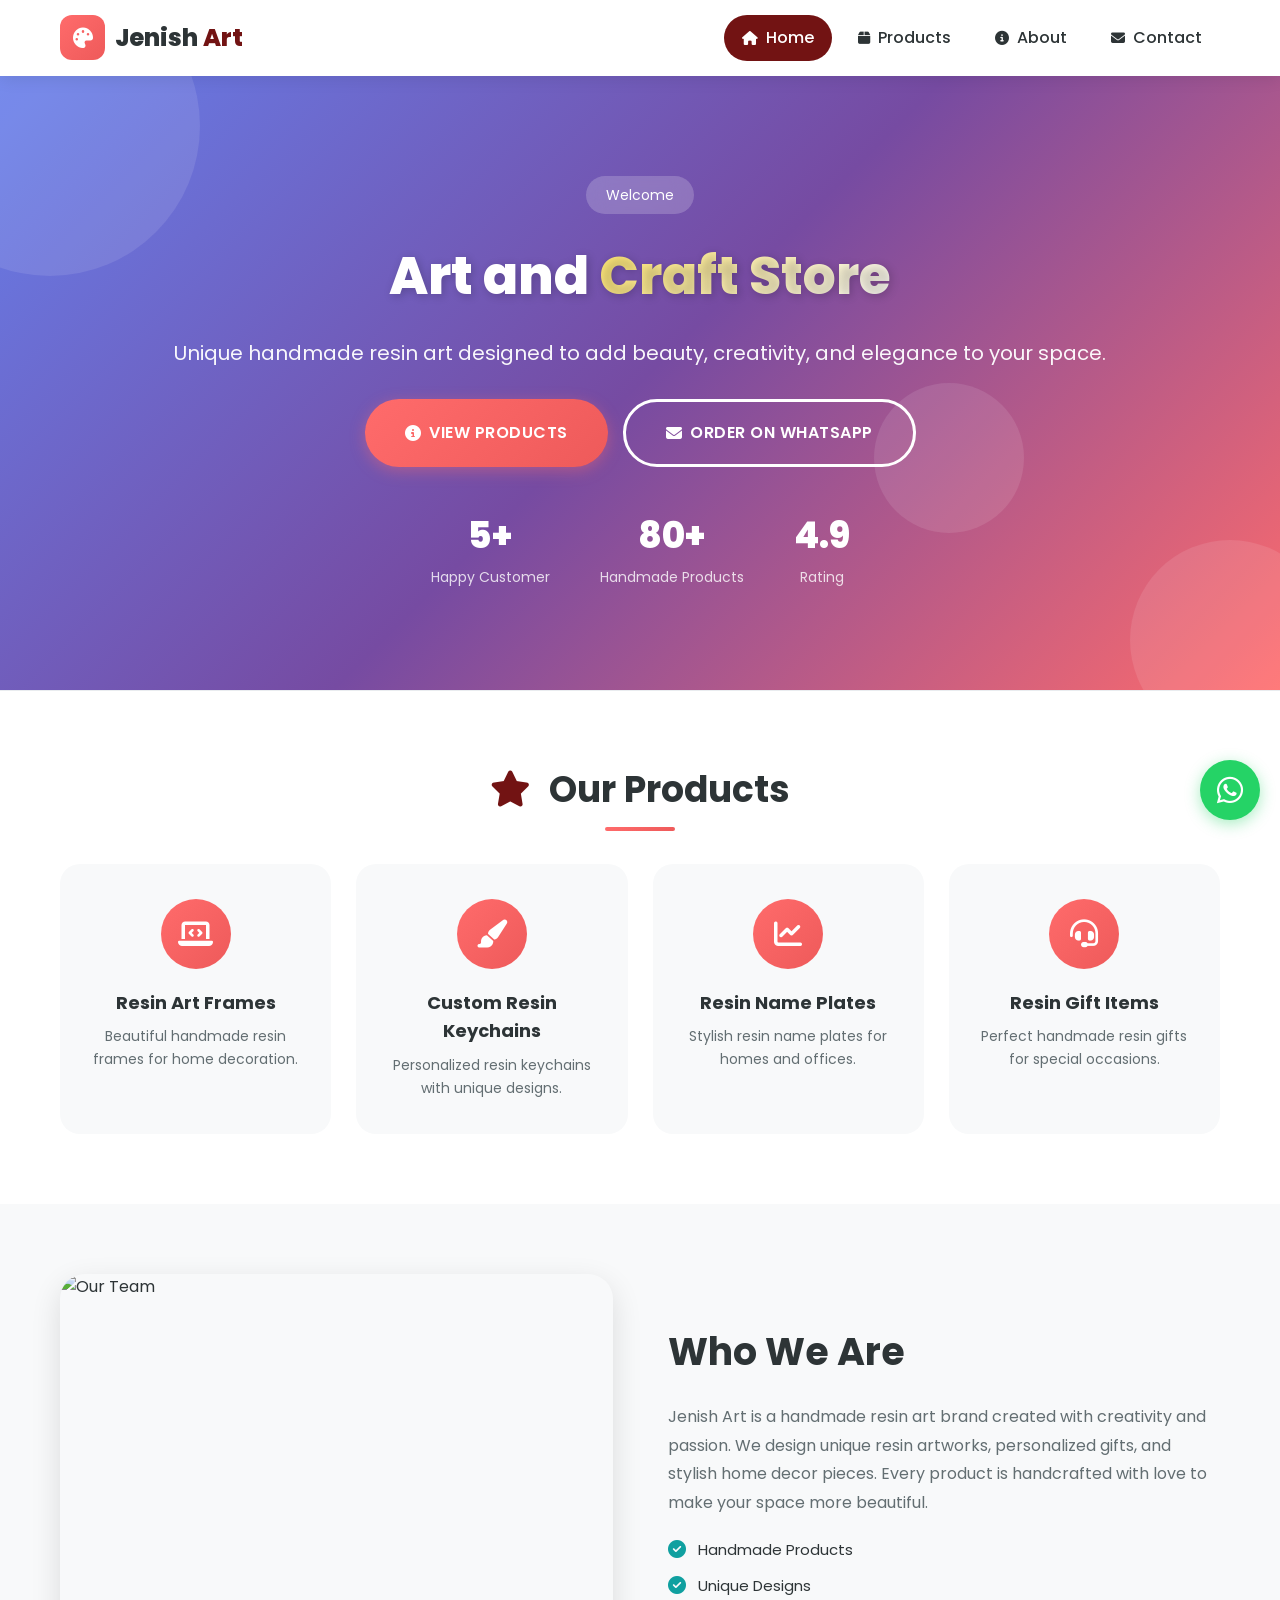
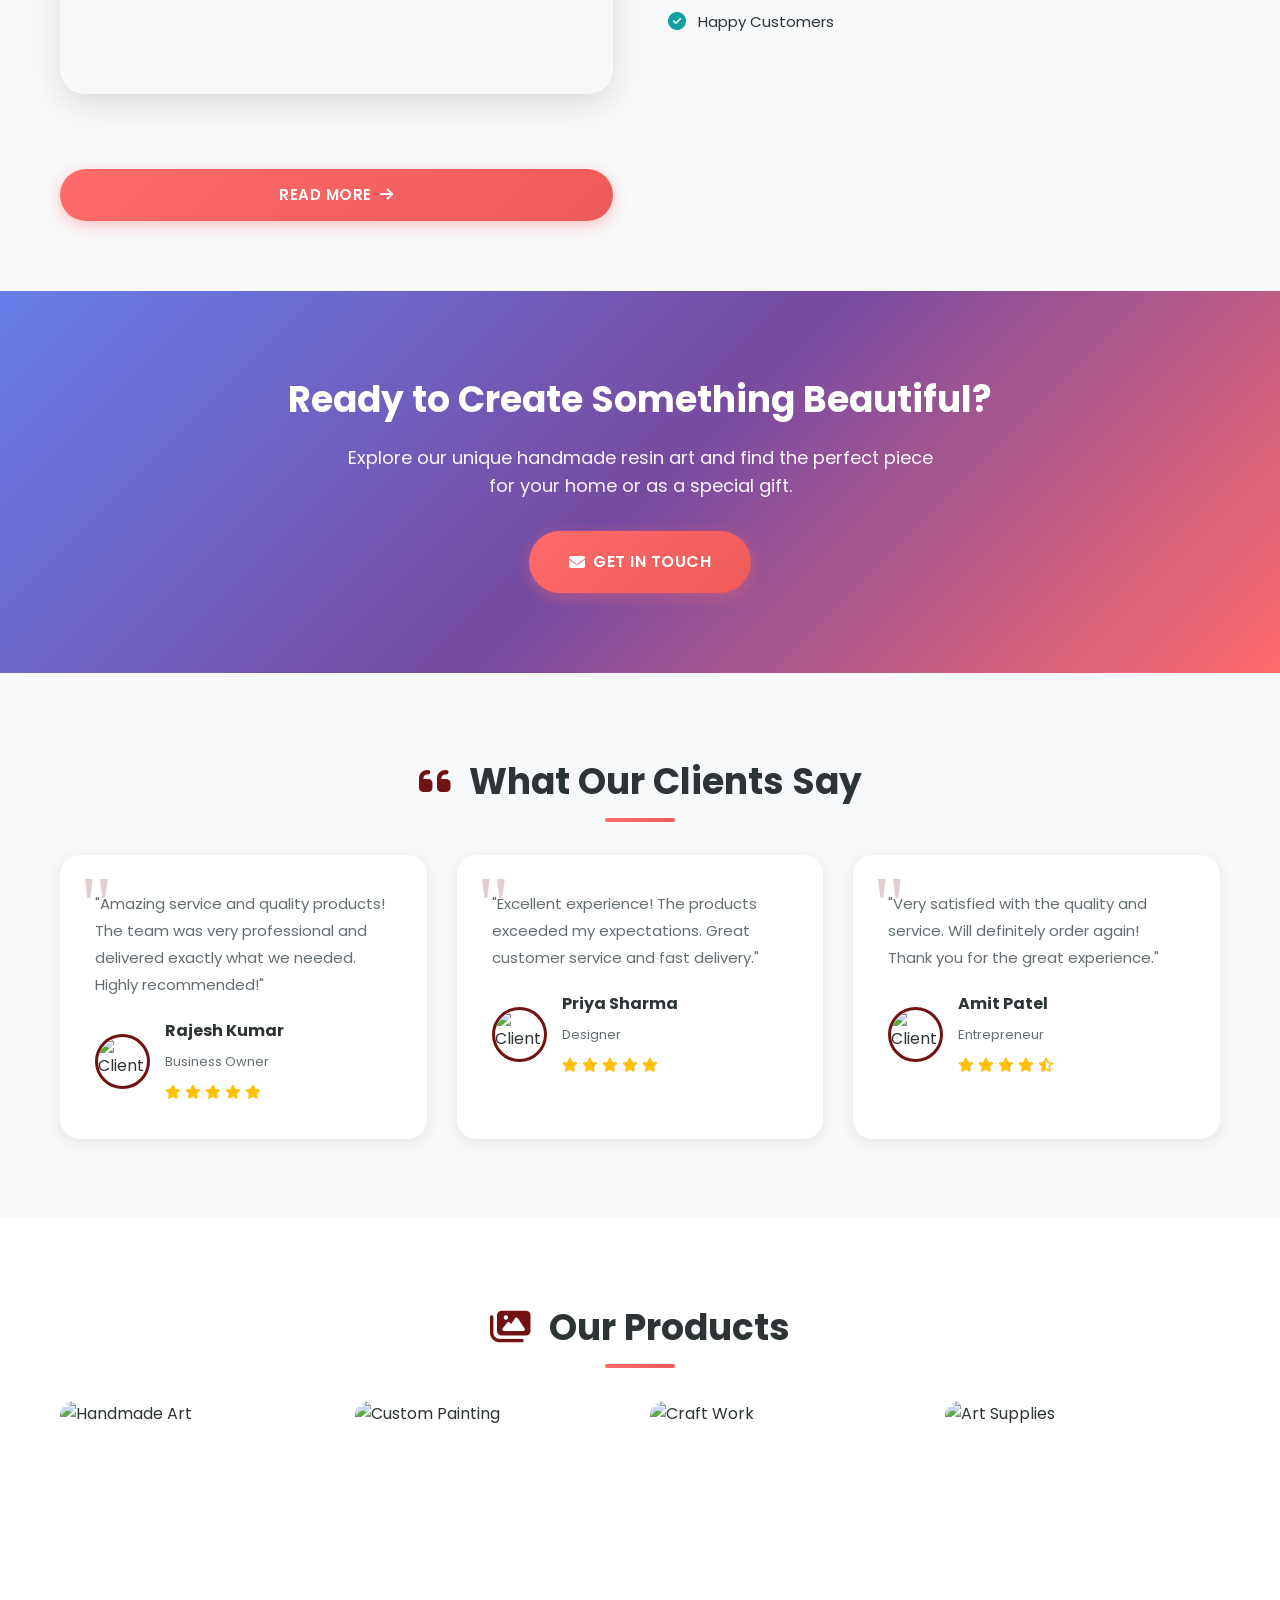
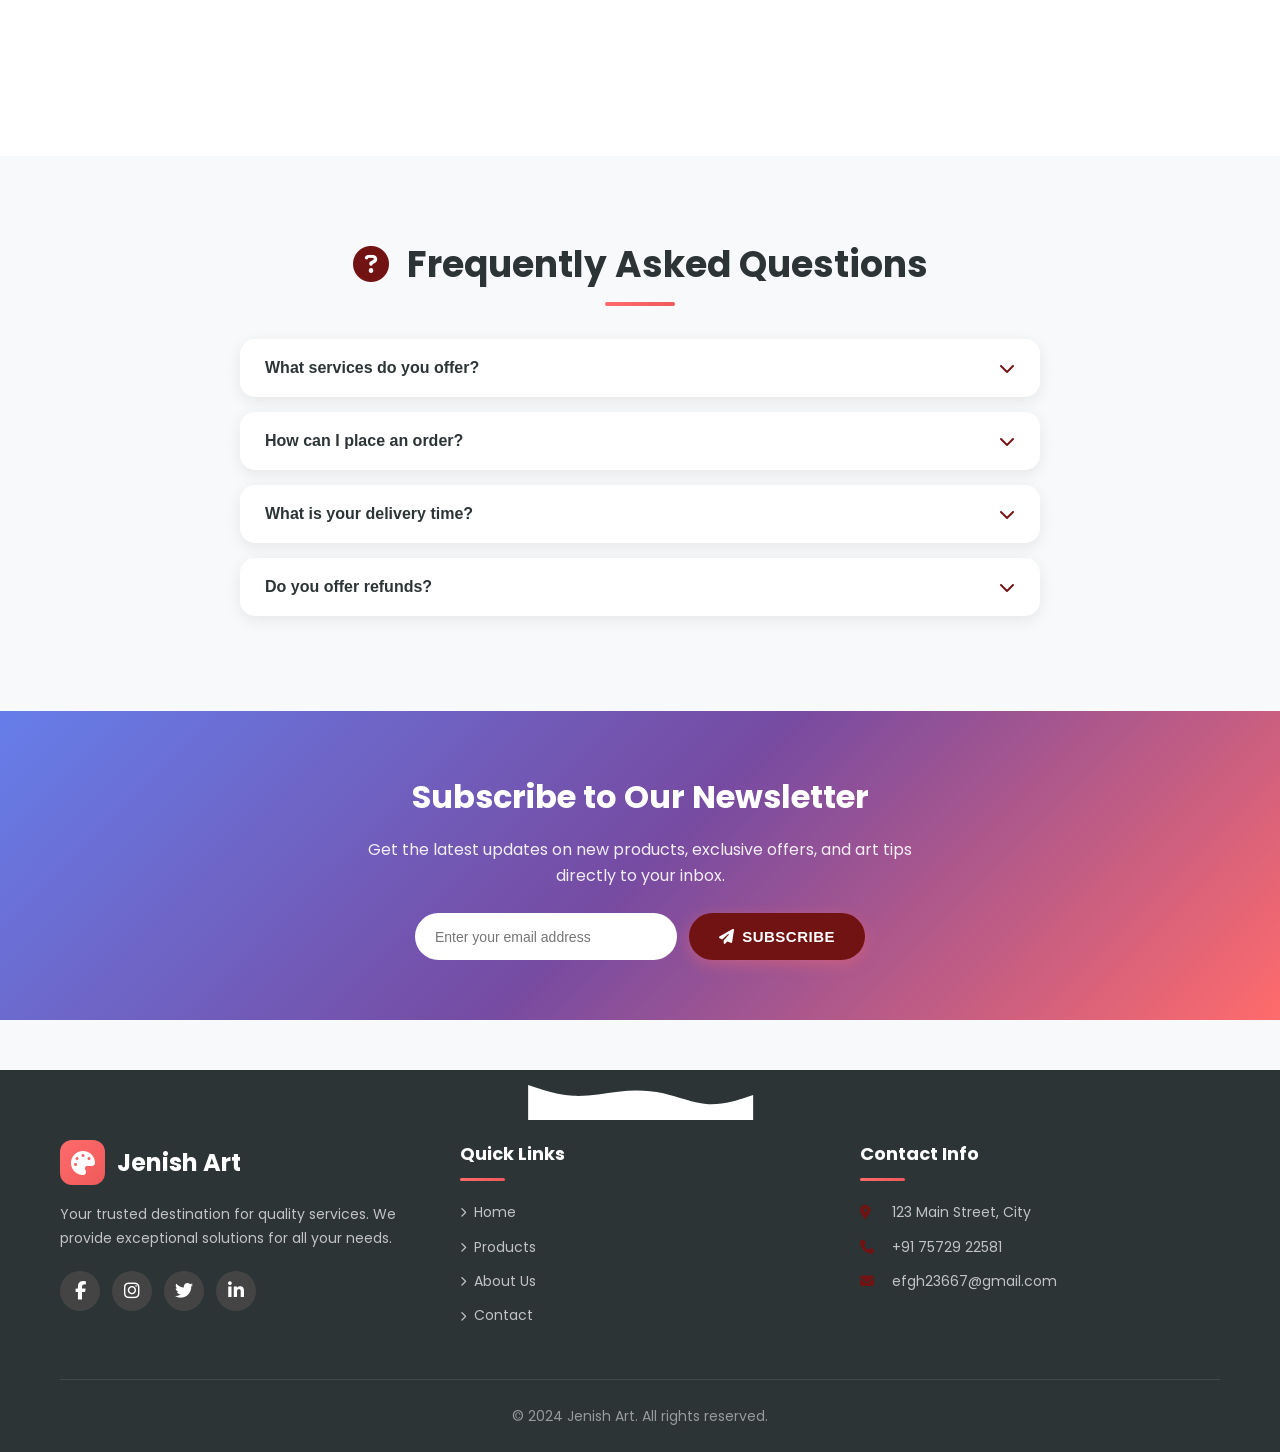
==== commit a22c193c: "Update index.html" ====
--- a/index.html
+++ b/index.html
@@ -78,7 +78,7 @@
             </div>
             <div class="hero-stats">
                 <div class="stat-item">
-                    <span class="stat-number">500+</span>
+                    <span class="stat-number">5+</span>
                     <span class="stat-label">Happy Customer</span>
                 </div>
                 <div class="stat-item">
@@ -411,3 +411,4 @@
 </html>
 
 
+
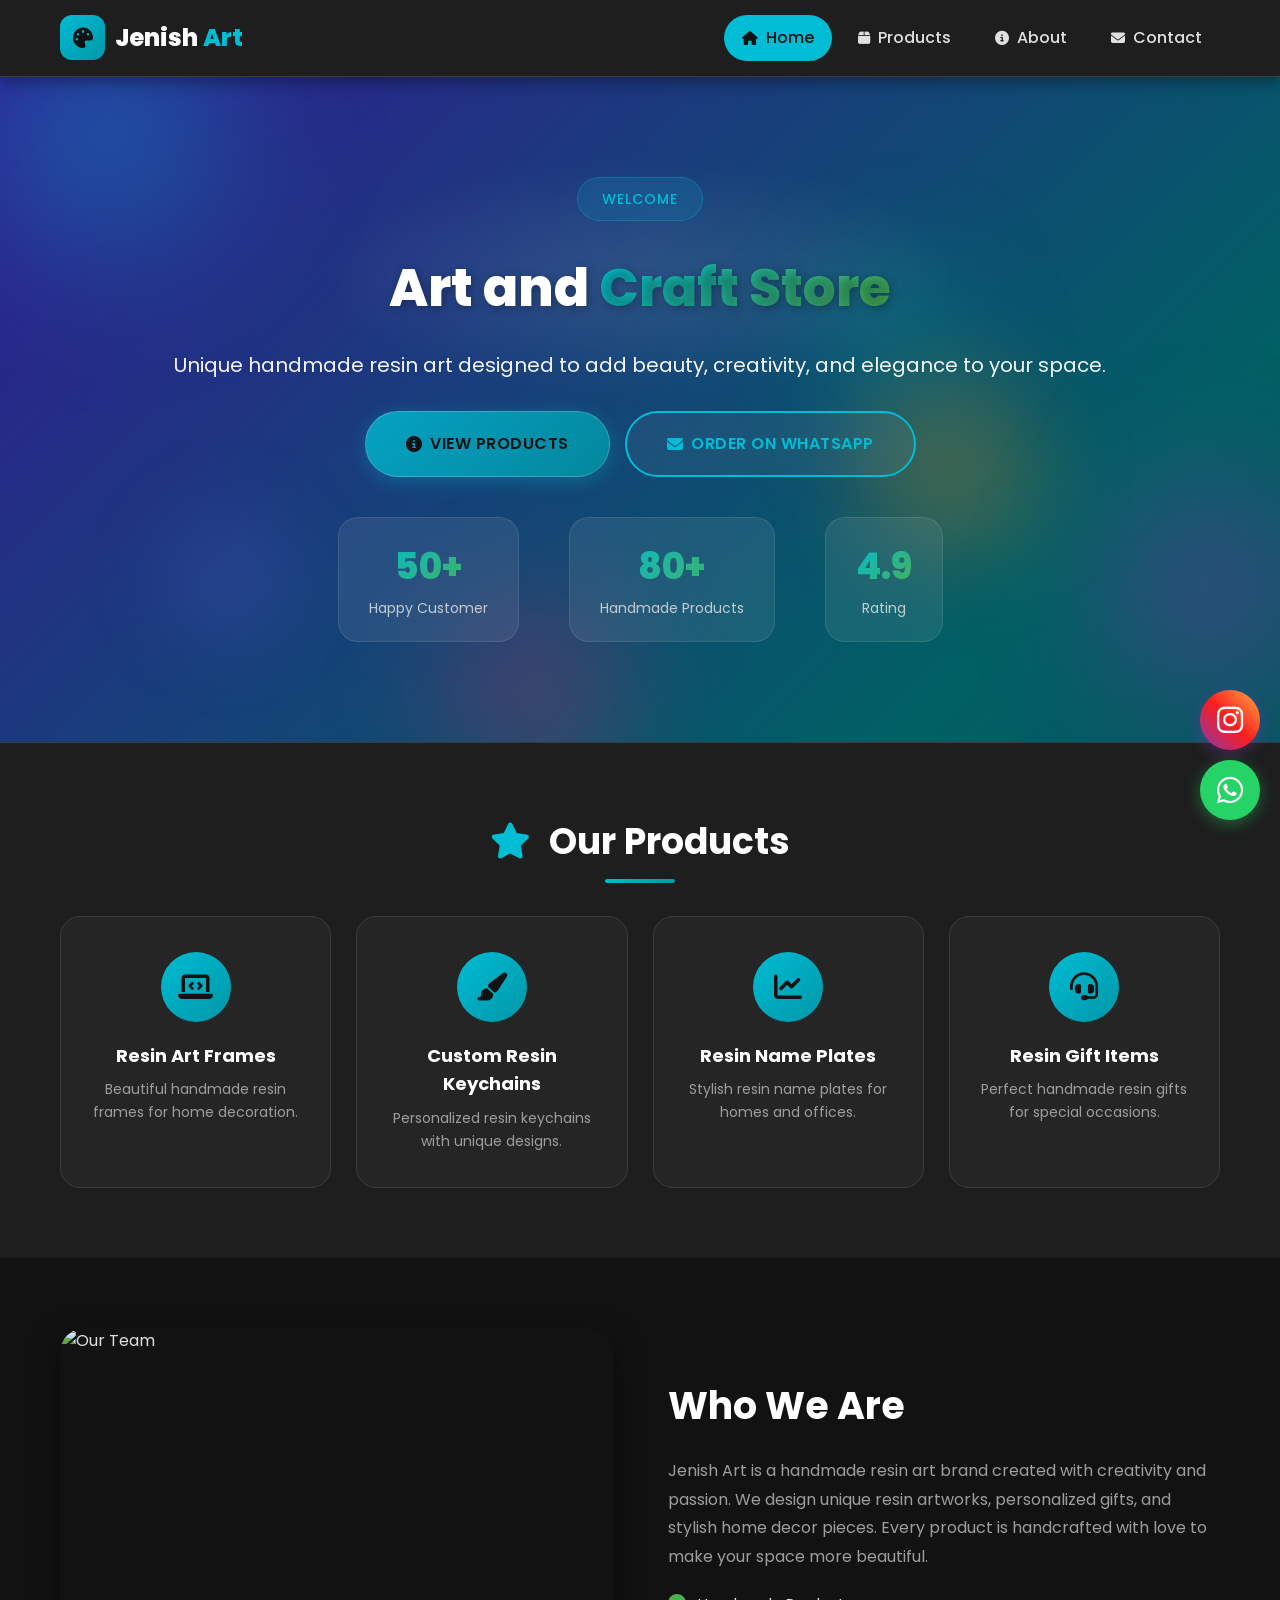
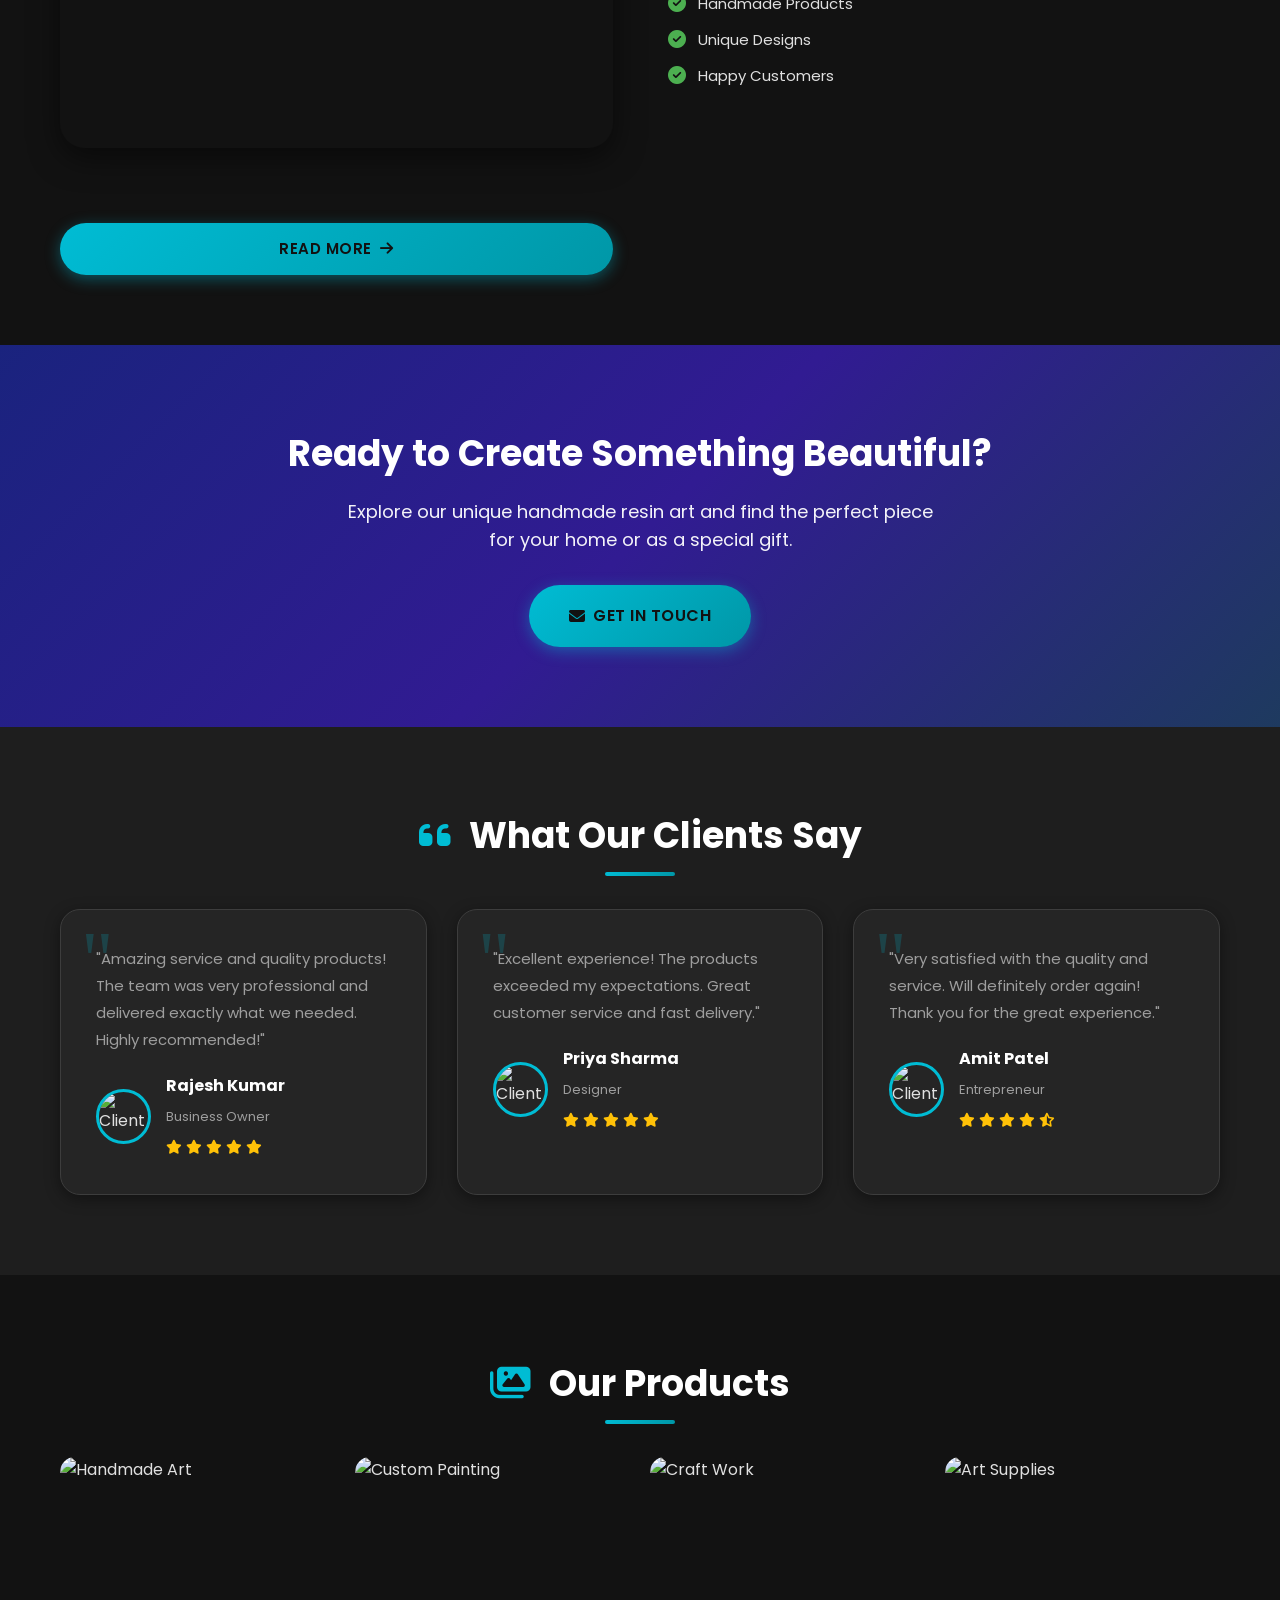
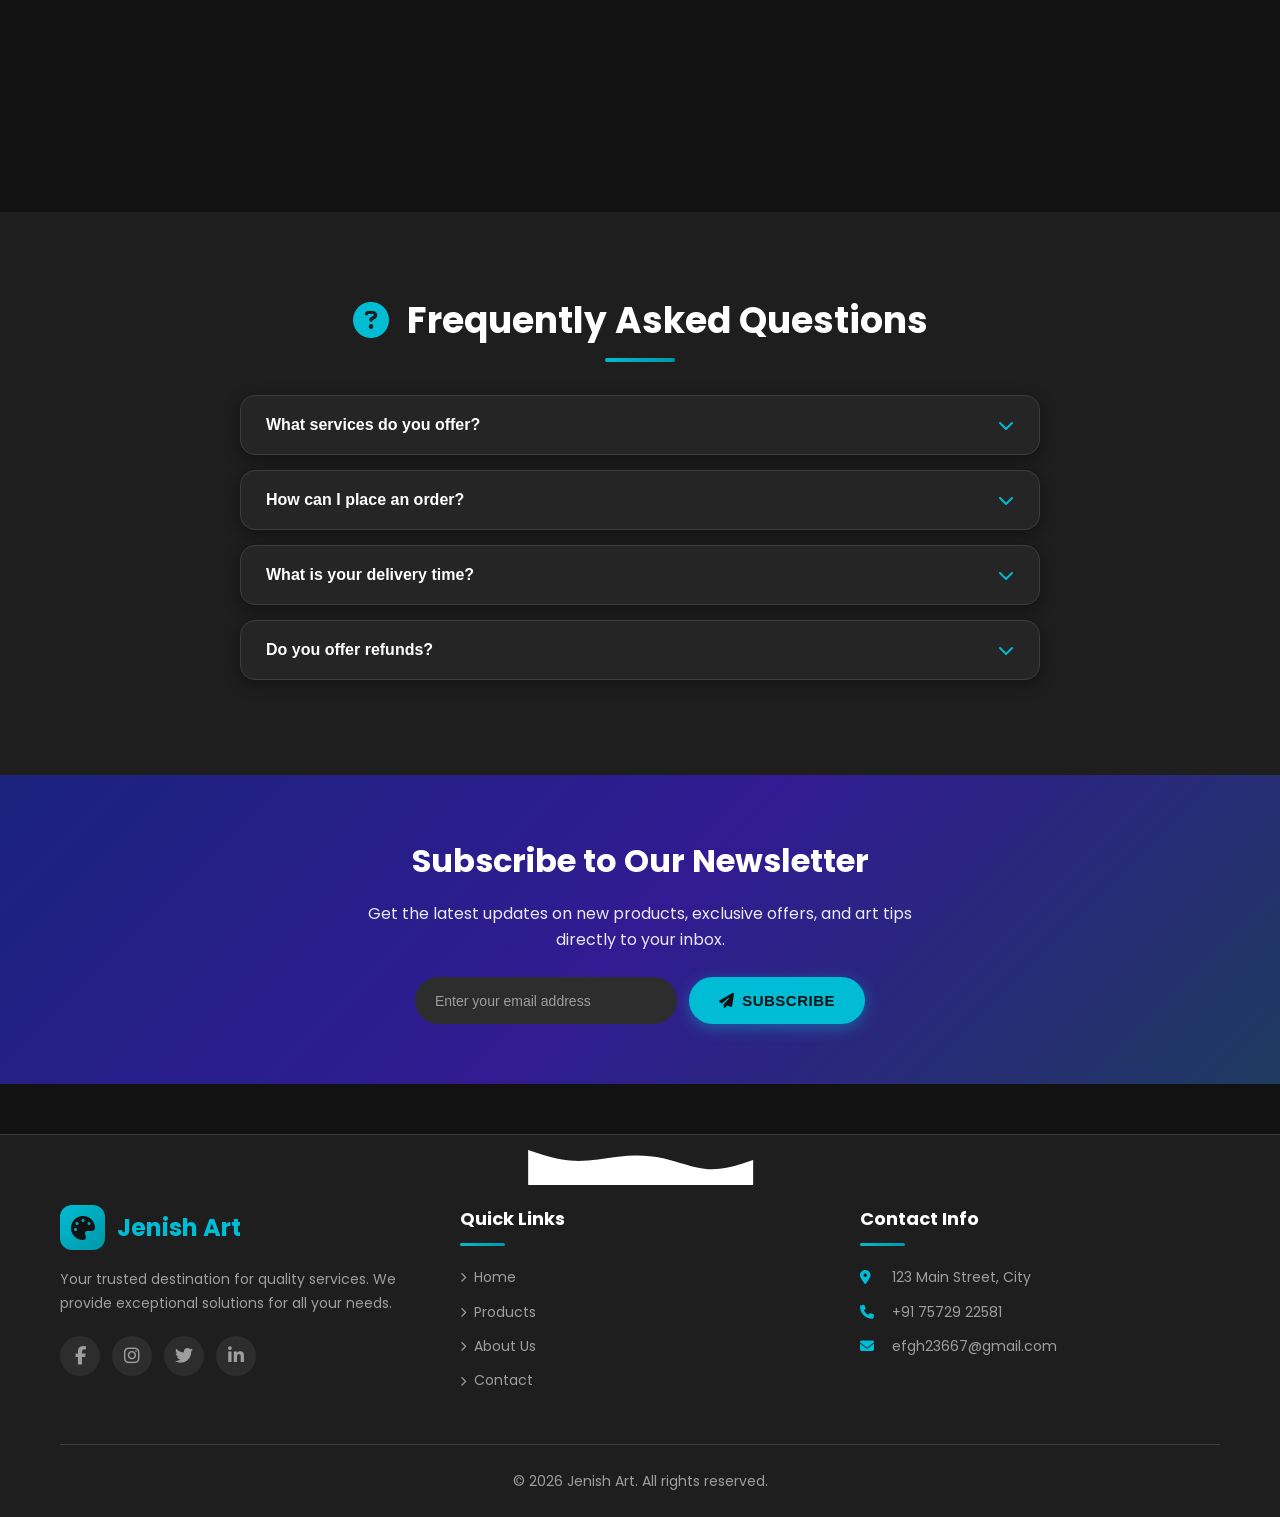
==== commit a12803eb: "Add files via upload" ====
--- a/index.html
+++ b/index.html
@@ -28,7 +28,7 @@
         <i class="fas fa-home"></i> Home
     </a>
 
-    <a href="products.html" class="nav-link">
+    <a href="product.html" class="nav-link">
         <i class="fas fa-box"></i> Products
     </a>
 
@@ -57,12 +57,18 @@
     </header>
 
     <!-- ==================== HERO SECTION ==================== -->
-    <section class="hero">
+    <section class="hero" id="hero-section">
         <div class="hero-bg-shapes">
-            <div class="shape shape-1"></div>
-            <div class="shape shape-2"></div>
-            <div class="shape shape-3"></div>
-        </div>
+            <!-- Floating Blur Circles -->
+            <div class="blur-circle-1"></div>
+            <div class="blur-circle-2"></div>
+            <div class="blur-circle-3"></div>
+            <div class="blur-circle-4"></div>
+            <div class="blur-circle-5"></div>
+            <div class="blur-circle-6"></div>
+        </div>
+        <!-- Particle Animation Canvas -->
+        <canvas id="hero-particles"></canvas>
         <div class="container hero-content">
 <span class="hero-badge">Welcome</span>
             <h1>Art and <span class="text-gradient">Craft Store</span></h1>
@@ -78,7 +84,7 @@
             </div>
             <div class="hero-stats">
                 <div class="stat-item">
-                    <span class="stat-number">5+</span>
+                    <span class="stat-number">50+</span>
                     <span class="stat-label">Happy Customer</span>
                 </div>
                 <div class="stat-item">
@@ -356,12 +362,11 @@
                 <div class="footer-section">
                     <h3>Quick Links</h3>
                     <ul>
-                       <ul>
-<li><a href="index.html"><i class="fas fa-chevron-right"></i> Home</a></li>
-<li><a href="products.html"><i class="fas fa-chevron-right"></i> Products</a></li>
-<li><a href="about.html"><i class="fas fa-chevron-right"></i> About Us</a></li>
-<li><a href="contact.html"><i class="fas fa-chevron-right"></i> Contact</a></li>
-</ul>
+                        <li><a href="index.html"><i class="fas fa-chevron-right"></i> Home</a></li>
+                        <li><a href="product.html"><i class="fas fa-chevron-right"></i> Products</a></li>
+                        <li><a href="about.html"><i class="fas fa-chevron-right"></i> About Us</a></li>
+                        <li><a href="contact.html"><i class="fas fa-chevron-right"></i> Contact</a></li>
+                    </ul>
                 </div>
                 <div class="footer-section">
                     <h3>Contact Info</h3>
@@ -373,13 +378,18 @@
                 </div>
             </div>
             <div class="footer-bottom">
-<p>&copy; 2024 Jenish Art. All rights reserved.</p>
+<p>&copy; 2026 Jenish Art. All rights reserved.</p>
             </div>
         </div>
     </footer>
 
     <!-- JavaScript -->
     <script src="script.js"></script>
+
+    <!-- Instagram Button -->
+    <a href="https://instagram.com/jenish_art_" class="instagram-btn" target="_blank" title="Follow on Instagram">
+        <i class="fab fa-instagram"></i>
+    </a>
 
     <!-- WhatsApp Chat Button (NEW) -->
     <a href="https://wa.me/917572922581" class="whatsapp-btn" target="_blank" title="Chat on WhatsApp">
@@ -410,5 +420,3 @@
 </body>
 </html>
 
-
-
--- a/styles.css
+++ b/styles.css
@@ -1,338 +1,264 @@
-
 /* ========================================
-   JENISH ART - E-COMMERCE STYLES
-   Modern Vibrant Design
+   JENISH ART - MODERN DARK THEME
+   E-COMMERCE STYLES
    ======================================== */
-
-/* ===== CSS VARIABLES ===== */
 :root {
-    /* Primary Colors - Coral Pink */
-    --primary-color: #721313;
-    --primary-dark: #6d1b1b;
-    --primary-light: #6e1a1a;
-    
-    /* Secondary Colors */
-    --secondary-color: #10a0a0;
-    --secondary-dark: #10a79d;
-    
-    /* Accent */
+    /* Dark Theme Color Palette */
+    --primary-color: #00bcd4;
+    --primary-dark: #0097a7;
+    --primary-light: #26c6da;
+    --secondary-color: #4CAF50;
+    --secondary-dark: #388e3c;
     --accent-color: #ffe66d;
     
-    /* Neutral */
-    --dark-color: #2d3436;
-    --dark-secondary: #636e72;
-    --light-color: #f8f9fa;
-    --light-secondary: #e9ecef;
-    --white: #ffffff;
-    --gray: #636e72;
-    --gray-light: #b2bec3;
+    /* Dark Theme Backgrounds */
+    --dark-bg: #121212;
+    --dark-bg-secondary: #1e1e1e;
+    --dark-bg-tertiary: #2d2d2d;
+    --dark-bg-card: #252525;
+    --dark-bg-elevated: #2a2a2a;
     
-    /* Shadows */
-    --shadow: 0 4px 15px rgba(0, 0, 0, 0.08);
-    --shadow-lg: 0 10px 30px rgba(0, 0, 0, 0.12);
-    --shadow-xl: 0 20px 50px rgba(0, 0, 0, 0.15);
+    /* Dark Theme Text */
+    --text-primary: #ffffff;
+    --text-secondary: #e0e0e0;
+    --text-muted: #9e9e9e;
+    --text-muted-light: #757575;
     
-    /* Transitions */
+    /* Dark Theme Borders */
+    --border-dark: #3d3d3d;
+    --border-light: #404040;
+    
+    /* Legacy Variables (mapped to dark theme) */
+    --primary-color-legacy: #8b1e1e;
+    --primary-dark-legacy: #5a0f0f;
+    --primary-light-legacy: #b33939;
+    --secondary-color-legacy: #10a0a0;
+    --secondary-dark-legacy: #10a79d;
+    --accent-color-legacy: #ffe66d;
+    --dark-color: #e0e0e0;
+    --dark-secondary: #9e9e9e;
+    --light-color: #1e1e1e;
+    --light-secondary: #2d2d2d;
+    --white: #e0e0e0;
+    --gray: #9e9e9e;
+    --gray-light: #757575;
+    
+    /* Shadows for Dark Theme */
+    --shadow: 0 4px 15px rgba(0, 0, 0, 0.4);
+    --shadow-lg: 0 10px 30px rgba(0, 0, 0, 0.5);
+    --shadow-xl: 0 20px 50px rgba(0, 0, 0, 0.6);
+    
     --transition: all 0.3s cubic-bezier(0.4, 0, 0.2, 1);
-    
-    /* Gradients */
-    --gradient-primary: linear-gradient(135deg, #ff6b6b 0%, #ee5a5a 100%);
-    --gradient-hero: linear-gradient(135deg, #667eea 0%, #764ba2 50%, #ff6b6b 100%);
-}
-
-/* ===== RESET ===== */
+    --gradient-primary: linear-gradient(135deg, #00bcd4, #0097a7);
+    --gradient-hero: linear-gradient(135deg, #1a237e 0%, #311b92 50%, #1e3a5f 100%);
+}
+
 * { margin: 0; padding: 0; box-sizing: border-box; }
-html { scroll-behavior: smooth; }
-body {
-    font-family: 'Poppins', 'Segoe UI', Tahoma, sans-serif;
-    line-height: 1.6;
-    color: var(--dark-color);
-    background-color: var(--light-color);
-    overflow-x: hidden;
+html { scroll-behavior: smooth; scroll-padding-top: 80px; }
+body { 
+    font-family: 'Poppins', 'Segoe UI', Tahoma, sans-serif; 
+    line-height: 1.6; 
+    color: var(--text-secondary); 
+    background-color: var(--dark-bg); 
+    overflow-x: hidden; 
 }
 a { text-decoration: none; color: inherit; transition: var(--transition); }
 ul { list-style: none; }
 img { max-width: 100%; height: auto; }
 .container { max-width: 1200px; margin: 0 auto; padding: 0 20px; }
 
-/* ===== BUTTONS ===== */
-.btn {
-    display: inline-flex;
-    align-items: center;
-    justify-content: center;
-    gap: 8px;
-    padding: 14px 32px;
-    border: none;
-    border-radius: 50px;
-    font-size: 15px;
-    font-weight: 600;
-    cursor: pointer;
-    transition: var(--transition);
-    text-transform: uppercase;
-    letter-spacing: 0.5px;
-}
-
-.btn-primary {
-    background: var(--gradient-primary);
-    color: var(--white);
-    box-shadow: 0 4px 15px rgba(255, 107, 107, 0.4);
-}
-
-.btn-primary:hover {
-    background: var(--primary-dark);
-    transform: translateY(-3px);
-    box-shadow: 0 8px 25px rgba(255, 107, 107, 0.5);
-}
-
-.btn-outline {
-    background: transparent;
-    border: 3px solid var(--primary-color);
-    color: var(--primary-color);
-}
-
-.btn-outline:hover {
-    background: var(--primary-color);
-    color: var(--white);
-    transform: translateY(-2px);
-}
-
+/* Buttons */
+.btn { display: inline-flex; align-items: center; justify-content: center; gap: 8px; padding: 14px 32px; border: none; border-radius: 50px; font-size: 15px; font-weight: 600; cursor: pointer; transition: var(--transition); text-transform: uppercase; letter-spacing: 0.5px; position: relative; overflow: hidden; }
+.btn::after { content: ''; position: absolute; top: 50%; left: 50%; width: 0; height: 0; background: rgba(255,255,255,0.3); border-radius: 50%; transform: translate(-50%, -50%); transition: width 0.4s, height 0.4s; }
+.btn:active::after { width: 200px; height: 200px; }
+.btn-primary { background: var(--gradient-primary); color: var(--dark-bg); box-shadow: 0 4px 15px rgba(0, 188, 212, 0.4); }
+.btn-primary:hover { background: var(--primary-dark); transform: translateY(-4px) scale(1.02); box-shadow: 0 12px 30px rgba(0, 188, 212, 0.5); }
+.btn-outline { background: transparent; border: 3px solid var(--primary-color); color: var(--primary-color); }
+.btn-outline:hover { background: var(--primary-color); color: var(--dark-bg); transform: translateY(-2px); }
 .btn-lg { padding: 18px 40px; font-size: 16px; }
 .btn-sm { padding: 10px 20px; font-size: 13px; }
-
-/* ===== HEADER ===== */
-.header {
-    background: var(--white);
-    box-shadow: var(--shadow);
-    position: sticky;
-    top: 0;
-    z-index: 1000;
-}
-
-.header-content {
-    display: flex;
-    align-items: center;
-    justify-content: space-between;
-    padding: 15px 20px;
-    gap: 20px;
-}
-
-/* Logo */
-.logo {
-    display: flex;
-    align-items: center;
-    gap: 10px;
-    font-size: 24px;
-    font-weight: 800;
-    color: var(--primary-color);
-}
-
-.logo-icon {
-    width: 45px;
-    height: 45px;
-    background: var(--gradient-primary);
-    border-radius: 12px;
-    display: flex;
-    align-items: center;
-    justify-content: center;
-    color: white;
-    font-size: 20px;
-}
-
-.logo-text { color: var(--dark-color); }
+.btn-buy { background: var(--primary-color); color: var(--dark-bg); border: none; padding: 10px 20px; border-radius: 20px; cursor: pointer; }
+.btn-buy:hover { background: var(--primary-dark); }
+
+/* Header / Navbar */
+.header { background: var(--dark-bg-secondary); box-shadow: var(--shadow); position: sticky; top: 0; z-index: 1000; border-bottom: 1px solid var(--border-dark); }
+.header-content { display: flex; align-items: center; justify-content: space-between; padding: 15px 20px; gap: 20px; }
+
+.logo { display: flex; align-items: center; gap: 10px; font-size: 24px; font-weight: 800; color: var(--primary-color); }
+.logo-icon { width: 45px; height: 45px; background: var(--gradient-primary); border-radius: 12px; display: flex; align-items: center; justify-content: center; color: var(--dark-bg); font-size: 20px; }
+.logo-text { color: var(--text-primary); }
 .logo-accent { color: var(--primary-color); }
 
-/* Search Bar */
-.search-container {
-    flex: 1;
-    max-width: 400px;
-    position: relative;
-}
-
-.search-input {
-    width: 100%;
-    padding: 12px 50px 12px 20px;
-    border: 2px solid var(--light-secondary);
-    border-radius: 50px;
-    font-size: 14px;
-    transition: var(--transition);
-    background: var(--light-color);
-}
-
-.search-input:focus {
-    outline: none;
-    border-color: var(--primary-color);
-    background: var(--white);
-}
-
-.search-btn {
-    position: absolute;
-    right: 5px;
-    top: 50%;
-    transform: translateY(-50%);
-    background: var(--gradient-primary);
-    border: none;
-    width: 38px;
-    height: 38px;
-    border-radius: 50%;
-    color: white;
-    cursor: pointer;
-    transition: var(--transition);
-}
-
+.search-container { flex: 1; max-width: 400px; position: relative; }
+.search-input { width: 100%; padding: 12px 50px 12px 20px; border: 2px solid var(--border-dark); border-radius: 50px; font-size: 14px; transition: var(--transition); background: var(--dark-bg-tertiary); color: var(--text-primary); }
+.search-input:focus { outline: none; border-color: var(--primary-color); background: var(--dark-bg-elevated); }
+.search-input::placeholder { color: var(--text-muted); }
+.search-btn { position: absolute; right: 5px; top: 50%; transform: translateY(-50%); background: var(--gradient-primary); border: none; width: 38px; height: 38px; border-radius: 50%; color: var(--dark-bg); cursor: pointer; transition: var(--transition); }
 .search-btn:hover { transform: translateY(-50%) scale(1.1); }
 
-/* Navigation */
-.nav-menu {
-    display: flex;
-    gap: 8px;
-}
-
-.nav-link {
-    padding: 10px 18px;
-    font-weight: 500;
-    color: var(--dark-color);
-    border-radius: 25px;
-    transition: var(--transition);
-    cursor: pointer;
-    display: flex;
-    align-items: center;
-    gap: 8px;
-}
-
-.nav-link:hover, .nav-link.active {
-    background: var(--primary-color);
-    color: var(--white);
-}
-
+.nav-menu { display: flex; gap: 8px; }
+.nav-link { position: relative; padding: 10px 18px; font-weight: 500; color: var(--text-secondary); border-radius: 25px; transition: var(--transition); cursor: pointer; display: flex; align-items: center; gap: 8px; }
+.nav-link:hover { background: var(--primary-color); color: var(--dark-bg); }
+.nav-link.active { background: var(--primary-color); color: var(--dark-bg); }
 .nav-link i { font-size: 14px; }
 
-/* Header Actions */
-.header-actions {
-    display: flex;
-    align-items: center;
-    gap: 15px;
-}
-
-.cart-wrapper {
-    position: relative;
-}
-
-.cart-icon {
-    position: relative;
-    font-size: 22px;
-    color: var(--dark-color);
-    padding: 10px;
-    border-radius: 50%;
-    transition: var(--transition);
-    cursor: pointer;
-}
-
-.cart-icon:hover {
-    background: var(--light-secondary);
-    color: var(--primary-color);
-}
-
-.cart-count {
-    position: absolute;
-    top: 0;
-    right: 0;
-    background: var(--gradient-primary);
-    color: white;
-    font-size: 11px;
-    font-weight: 700;
-    width: 20px;
-    height: 20px;
-    border-radius: 50%;
-    display: flex;
-    align-items: center;
-    justify-content: center;
-}
-
-.mobile-menu-btn {
-    display: none;
-    background: none;
-    border: none;
-    font-size: 24px;
-    cursor: pointer;
-    color: var(--dark-color);
-    padding: 8px;
-}
-
-.mobile-menu {
-    display: none;
-    padding: 15px;
-    background: var(--white);
-    border-top: 1px solid var(--light-secondary);
-}
-
+.header-actions { display: flex; align-items: center; gap: 15px; }
+.cart-wrapper { position: relative; }
+.cart-icon { position: relative; font-size: 22px; color: var(--text-secondary); padding: 10px; border-radius: 50%; transition: var(--transition); cursor: pointer; }
+.cart-icon:hover { background: var(--dark-bg-tertiary); color: var(--primary-color); }
+.cart-count { position: absolute; top: 0; right: 0; background: var(--gradient-primary); color: var(--dark-bg); font-size: 11px; font-weight: 700; width: 20px; height: 20px; border-radius: 50%; display: flex; align-items: center; justify-content: center; }
+
+.mobile-menu-btn { display: none; background: none; border: none; font-size: 24px; cursor: pointer; color: var(--text-primary); padding: 8px; }
+.mobile-menu { display: none; padding: 15px; background: var(--dark-bg-secondary); border-top: 1px solid var(--border-dark); position: relative; z-index: 999; }
 .mobile-menu.active { display: block; }
-.mobile-menu .nav-link { display: block; padding: 12px; border-bottom: 1px solid var(--light-secondary); }
-
-/* Mini Cart */
-.mini-cart {
-    position: absolute;
-    top: 100%;
-    right: 0;
-    width: 320px;
-    background: var(--white);
-    border-radius: 15px;
-    box-shadow: var(--shadow-lg);
-    opacity: 0;
-    visibility: hidden;
-    transform: translateY(20px);
-    transition: var(--transition);
-    z-index: 100;
-}
-
-.cart-wrapper:hover .mini-cart,
-.mini-cart.active {
-    opacity: 1;
-    visibility: visible;
-    transform: translateY(10px);
-}
-
-.mini-cart-header {
-    padding: 15px;
-    border-bottom: 1px solid var(--light-secondary);
-}
-
-.mini-cart-header h4 { font-size: 16px; }
-
-.mini-cart-items {
-    padding: 15px;
-    max-height: 250px;
-    overflow-y: auto;
-}
-
-.mini-cart-empty {
-    text-align: center;
-    color: var(--gray);
-    padding: 20px;
-}
-
-.mini-cart-footer {
-    padding: 15px;
-    border-top: 1px solid var(--light-secondary);
-}
-
-.mini-cart-total {
-    display: flex;
-    justify-content: space-between;
-    margin-bottom: 12px;
-    font-weight: 700;
-    color: var(--primary-color);
-}
-
-/* ===== HERO SECTION ===== */
+.mobile-menu .nav-link { position: relative; display: block; padding: 12px; border-bottom: 1px solid var(--border-dark); }
+.mobile-menu .nav-link:hover { }
+.mobile-menu .nav-link.active { background: var(--primary-color); color: var(--dark-bg); }
+
+.mini-cart { position: absolute; top: 100%; right: 0; width: 320px; background: var(--dark-bg-card); border-radius: 15px; box-shadow: var(--shadow-lg); opacity: 0; visibility: hidden; transform: translateY(20px); transition: var(--transition); z-index: 100; border: 1px solid var(--border-dark); }
+.cart-wrapper:hover .mini-cart, .mini-cart.active { opacity: 1; visibility: visible; transform: translateY(10px); }
+.mini-cart-header { padding: 15px; border-bottom: 1px solid var(--border-dark); }
+.mini-cart-header h4 { font-size: 16px; color: var(--text-primary); }
+.mini-cart-items { padding: 15px; max-height: 250px; overflow-y: auto; }
+.mini-cart-empty { text-align: center; color: var(--text-muted); padding: 20px; }
+.mini-cart-footer { padding: 15px; border-top: 1px solid var(--border-dark); }
+.mini-cart-total { display: flex; justify-content: space-between; margin-bottom: 12px; font-weight: 700; color: var(--primary-color); }
+
+/* ========================================
+   HERO SECTION ANIMATED BACKGROUND
+   ======================================== */
+
+/* Animated Gradient Background Keyframes */
+@keyframes gradientShift {
+    0% {
+        background-position: 0% 50%;
+    }
+    50% {
+        background-position: 100% 50%;
+    }
+    100% {
+        background-position: 0% 50%;
+    }
+}
+
+/* Floating Blur Circles Keyframes */
+@keyframes float1 {
+    0%, 100% {
+        transform: translate(0, 0) scale(1);
+        opacity: 0.6;
+    }
+    25% {
+        transform: translate(30px, -50px) scale(1.1);
+        opacity: 0.4;
+    }
+    50% {
+        transform: translate(-20px, -30px) scale(0.9);
+        opacity: 0.7;
+    }
+    75% {
+        transform: translate(40px, -20px) scale(1.05);
+        opacity: 0.5;
+    }
+}
+
+@keyframes float2 {
+    0%, 100% {
+        transform: translate(0, 0) scale(1);
+        opacity: 0.5;
+    }
+    33% {
+        transform: translate(-40px, 40px) scale(1.2);
+        opacity: 0.3;
+    }
+    66% {
+        transform: translate(30px, 20px) scale(0.8);
+        opacity: 0.6;
+    }
+}
+
+@keyframes float3 {
+    0%, 100% {
+        transform: translate(0, 0) scale(1);
+        opacity: 0.4;
+    }
+    50% {
+        transform: translate(-30px, -40px) scale(1.15);
+        opacity: 0.6;
+    }
+    100% {
+        transform: translate(0, 0) scale(1);
+        opacity: 0.4;
+    }
+}
+
+@keyframes float4 {
+    0%, 100% {
+        transform: translate(0, 0) rotate(0deg);
+        opacity: 0.5;
+    }
+    25% {
+        transform: translate(20px, -30px) rotate(90deg);
+        opacity: 0.3;
+    }
+    50% {
+        transform: translate(-30px, -20px) rotate(180deg);
+        opacity: 0.6;
+    }
+    75% {
+        transform: translate(30px, 30px) rotate(270deg);
+        opacity: 0.4;
+    }
+}
+
+@keyframes float5 {
+    0%, 100% {
+        transform: translate(0, 0) scale(1);
+        opacity: 0.45;
+    }
+    20% {
+        transform: translate(-25px, 25px) scale(1.1);
+        opacity: 0.6;
+    }
+    40% {
+        transform: translate(35px, 15px) scale(0.85);
+        opacity: 0.35;
+    }
+    60% {
+        transform: translate(-15px, -35px) scale(1.05);
+        opacity: 0.55;
+    }
+    80% {
+        transform: translate(20px, -25px) scale(0.95);
+        opacity: 0.4;
+    }
+}
+
+/* Updated Hero Section with Animated Gradient */
 .hero {
-    background: var(--gradient-hero);
-    color: var(--white);
+    background: linear-gradient(-45deg, #1a237e, #311b92, #4a148c, #1e3a5f, #006064, #311b92);
+    background-size: 400% 400%;
+    animation: gradientShift 15s ease infinite;
+    color: var(--text-primary);
     padding: 100px 0;
     text-align: center;
     position: relative;
     overflow: hidden;
 }
 
+/* ========================================
+   HERO PARTICLE ANIMATION CANVAS
+   ======================================== */
+#hero-particles {
+    position: absolute;
+    top: 0;
+    left: 0;
+    width: 100%;
+    height: 100%;
+    z-index: 0.5;
+    pointer-events: none;
+}
+
+/* Enhanced Hero Background Shapes Container */
 .hero-bg-shapes {
     position: absolute;
     top: 0;
@@ -340,51 +266,100 @@
     right: 0;
     bottom: 0;
     overflow: hidden;
-}
-
-.shape {
+    z-index: 0;
+}
+
+/* Floating Blur Circles */
+.hero-bg-shapes::before,
+.hero-bg-shapes::after {
+    content: '';
     position: absolute;
+    width: 100%;
+    height: 100%;
+    top: 0;
+    left: 0;
+    pointer-events: none;
+}
+
+/* Blur Circle 1 - Cyan */
+.blur-circle-1 {
+    position: absolute;
+    width: 400px;
+    height: 400px;
+    background: radial-gradient(circle, rgba(0, 188, 212, 0.4) 0%, rgba(0, 188, 212, 0) 70%);
     border-radius: 50%;
-    opacity: 0.1;
-    background: white;
-}
-
-.shape-1 { width: 300px; height: 300px; top: -100px; left: -100px; }
-.shape-2 { width: 200px; height: 200px; bottom: -50px; right: -50px; }
-.shape-3 { width: 150px; height: 150px; top: 50%; right: 20%; }
-
-.hero-content { position: relative; z-index: 1; }
-
-.hero-badge {
-    display: inline-block;
-    background: rgba(255, 255, 255, 0.2);
-    padding: 8px 20px;
-    border-radius: 25px;
-    font-size: 14px;
-    margin-bottom: 20px;
-    backdrop-filter: blur(10px);
-}
-
-.hero h1 {
-    font-size: 52px;
-    font-weight: 800;
-    margin-bottom: 20px;
-    text-shadow: 2px 2px 10px rgba(0, 0, 0, 0.2);
-}
-
-.text-gradient {
-    background: linear-gradient(135deg, #ffe66d, #fff);
-    -webkit-background-clip: text;
-    -webkit-text-fill-color: transparent;
-    background-clip: text;
-}
-
-.hero p {
-    font-size: 20px;
-    margin-bottom: 30px;
-    opacity: 0.95;
-}
-
+    top: -150px;
+    left: -100px;
+    filter: blur(60px);
+    animation: float1 12s ease-in-out infinite;
+}
+
+/* Blur Circle 2 - Purple */
+.blur-circle-2 {
+    position: absolute;
+    width: 350px;
+    height: 350px;
+    background: radial-gradient(circle, rgba(156, 39, 176, 0.35) 0%, rgba(156, 39, 176, 0) 70%);
+    border-radius: 50%;
+    top: 50%;
+    right: -100px;
+    filter: blur(50px);
+    animation: float2 14s ease-in-out infinite;
+}
+
+/* Blur Circle 3 - Pink */
+.blur-circle-3 {
+    position: absolute;
+    width: 300px;
+    height: 300px;
+    background: radial-gradient(circle, rgba(233, 30, 99, 0.3) 0%, rgba(233, 30, 99, 0) 70%);
+    border-radius: 50%;
+    bottom: -100px;
+    left: 30%;
+    filter: blur(45px);
+    animation: float3 10s ease-in-out infinite;
+}
+
+/* Blur Circle 4 - Teal */
+.blur-circle-4 {
+    position: absolute;
+    width: 250px;
+    height: 250px;
+    background: radial-gradient(circle, rgba(0, 150, 136, 0.35) 0%, rgba(0, 150, 136, 0) 70%);
+    border-radius: 50%;
+    top: 20%;
+    left: 60%;
+    filter: blur(40px);
+    animation: float4 11s ease-in-out infinite;
+}
+
+/* Blur Circle 5 - Orange */
+.blur-circle-5 {
+    position: absolute;
+    width: 280px;
+    height: 280px;
+    background: radial-gradient(circle, rgba(255, 152, 0, 0.3) 0%, rgba(255, 152, 0, 0) 70%);
+    border-radius: 50%;
+    bottom: 20%;
+    right: 15%;
+    filter: blur(35px);
+    animation: float5 13s ease-in-out infinite;
+}
+
+/* Blur Circle 6 - Indigo */
+.blur-circle-6 {
+    position: absolute;
+    width: 200px;
+    height: 200px;
+    background: radial-gradient(circle, rgba(63, 81, 181, 0.4) 0%, rgba(63, 81, 181, 0) 70%);
+    border-radius: 50%;
+    top: 60%;
+    left: 10%;
+    filter: blur(30px);
+    animation: float1 9s ease-in-out infinite reverse;
+}
+
+/* Glassmorphism Effect for Hero Buttons */
 .hero-buttons {
     display: flex;
     gap: 15px;
@@ -393,16 +368,67 @@
     margin-bottom: 40px;
 }
 
+/* Glassmorphism on buttons container */
+.hero-buttons::before {
+    content: '';
+    position: absolute;
+    top: 0;
+    left: 50%;
+    transform: translateX(-50%);
+    width: 600px;
+    height: 200px;
+    background: radial-gradient(ellipse, rgba(255, 255, 255, 0.1) 0%, rgba(255, 255, 255, 0.02) 70%);
+    border-radius: 50%;
+    filter: blur(20px);
+    pointer-events: none;
+    z-index: -1;
+}
+
+/* Individual button glassmorphism */
+.hero .btn {
+    position: relative;
+    backdrop-filter: blur(10px);
+    -webkit-backdrop-filter: blur(10px);
+    background: rgba(255, 255, 255, 0.1);
+    border: 1px solid rgba(255, 255, 255, 0.2);
+    transition: all 0.4s cubic-bezier(0.4, 0, 0.2, 1);
+}
+
+.hero .btn:hover {
+    backdrop-filter: blur(20px);
+    -webkit-backdrop-filter: blur(20px);
+    background: rgba(255, 255, 255, 0.2);
+    border-color: rgba(255, 255, 255, 0.4);
+    transform: translateY(-4px) scale(1.02);
+}
+
+/* Primary button specific glassmorphism */
+.hero .btn-primary {
+    background: linear-gradient(135deg, rgba(0, 188, 212, 0.8), rgba(0, 151, 167, 0.8));
+    box-shadow: 0 4px 20px rgba(0, 188, 212, 0.3);
+}
+
+.hero .btn-primary:hover {
+    background: linear-gradient(135deg, rgba(0, 188, 212, 0.9), rgba(0, 151, 167, 0.9));
+    box-shadow: 0 8px 30px rgba(0, 188, 212, 0.5);
+}
+
+/* Outline button specific glassmorphism */
 .hero .btn-outline {
-    border-color: white;
-    color: white;
+    background: rgba(255, 255, 255, 0.05);
+    backdrop-filter: blur(10px);
+    -webkit-backdrop-filter: blur(10px);
+    border: 2px solid rgba(0, 188, 212, 0.6);
+    color: var(--primary-color);
 }
 
 .hero .btn-outline:hover {
-    background: white;
-    color: var(--primary-color);
-}
-
+    background: rgba(0, 188, 212, 0.2);
+    border-color: var(--primary-color);
+    color: var(--text-primary);
+}
+
+/* Hero Stats Glassmorphism */
 .hero-stats {
     display: flex;
     justify-content: center;
@@ -412,1049 +438,663 @@
 
 .stat-item {
     text-align: center;
+    padding: 20px 30px;
+    background: rgba(255, 255, 255, 0.08);
+    backdrop-filter: blur(15px);
+    -webkit-backdrop-filter: blur(15px);
+    border-radius: 20px;
+    border: 1px solid rgba(255, 255, 255, 0.1);
+    transition: all 0.3s ease;
+}
+
+.stat-item:hover {
+    background: rgba(255, 255, 255, 0.12);
+    border-color: rgba(0, 188, 212, 0.3);
+    transform: translateY(-5px);
 }
 
 .stat-number {
     display: block;
     font-size: 36px;
     font-weight: 800;
+    background: linear-gradient(135deg, #00bcd4, #4CAF50);
+    -webkit-background-clip: text;
+    -webkit-text-fill-color: transparent;
+    background-clip: text;
 }
 
 .stat-label {
     font-size: 14px;
-    opacity: 0.8;
-}
-
-/* ===== SECTION TITLES ===== */
-.section-title {
-    font-size: 36px;
-    text-align: center;
-    margin-bottom: 45px;
-    color: var(--dark-color);
-    font-weight: 700;
+    opacity: 0.85;
+    color: var(--text-secondary);
+}
+
+/* Hero Content enhanced */
+.hero-content {
     position: relative;
-}
-
-.section-title::after {
-    content: '';
-    position: absolute;
-    bottom: -12px;
-    left: 50%;
-    transform: translateX(-50%);
-    width: 70px;
-    height: 4px;
-    background: var(--gradient-primary);
-    border-radius: 2px;
-}
-
-.title-icon {
-    margin-right: 10px;
+    z-index: 1;
+}
+
+/* Enhanced Hero Badge */
+.hero-badge {
+    display: inline-block;
+    background: rgba(0, 188, 212, 0.15);
+    padding: 10px 24px;
+    border-radius: 30px;
+    font-size: 14px;
+    margin-bottom: 25px;
+    backdrop-filter: blur(15px);
+    -webkit-backdrop-filter: blur(15px);
     color: var(--primary-color);
-}
-
-/* ===== PRODUCTS ===== */
-.featured-products, .products-page { padding: 80px 0; }
-
-.products-grid {
-    display: grid;
-    grid-template-columns: repeat(auto-fit, minmax(280px, 1fr));
-    gap: 30px;
-}
-
-/* Product Card */
-.product-card {
-    background: var(--white);
+    border: 1px solid rgba(0, 188, 212, 0.3);
+    font-weight: 500;
+    letter-spacing: 1px;
+    text-transform: uppercase;
+}
+
+/* Original Hero Styles (kept for reference) */
+.hero h1 {
+    font-size: 52px;
+    font-weight: 800;
+    margin-bottom: 20px;
+    text-shadow: 2px 2px 10px rgba(0, 0, 0, 0.3);
+}
+
+.text-gradient {
+    background: linear-gradient(135deg, #00bcd4, #4CAF50);
+    -webkit-background-clip: text;
+    -webkit-text-fill-color: transparent;
+    background-clip: text;
+}
+
+.hero p {
+    font-size: 20px;
+    margin-bottom: 30px;
+    opacity: 0.95;
+}
+
+.hero .btn-outline {
+    border-color: var(--primary-color);
+    color: var(--primary-color);
+}
+
+.hero .btn-outline:hover {
+    background: var(--primary-color);
+    color: var(--dark-bg);
+}
+
+/* Section Titles */
+.section-title { font-size: 36px; text-align: center; margin-bottom: 45px; color: var(--text-primary); font-weight: 700; position: relative; }
+.section-title::after { content: ''; position: absolute; bottom: -12px; left: 50%; transform: translateX(-50%); width: 70px; height: 4px; background: var(--gradient-primary); border-radius: 2px; }
+.title-icon { margin-right: 10px; color: var(--primary-color); }
+
+/* Featured Products */
+.featured-products, .products-page, .products-listing { padding: 80px 0; background: var(--dark-bg); }
+.products-grid { display: grid; grid-template-columns: repeat(auto-fit, minmax(280px, 1fr)); gap: 30px; margin-top: 30px; }
+.products-grid .product-card img { width: 100%; border-radius: 10px; margin-bottom: 10px; }
+.products-grid .product-card h3 { font-size: 18px; font-weight: 700; margin: 10px 0; color: var(--text-primary); }
+.products-grid .product-card p { font-size: 14px; color: var(--text-muted); margin-bottom: 15px; line-height: 1.6; }
+
+/* Product Cards - Dark Theme */
+.product-card { background: var(--dark-bg-card); border-radius: 20px; overflow: hidden; box-shadow: var(--shadow); transition: var(--transition); border: 1px solid var(--border-dark); position: relative; }
+.product-card:hover { transform: translateY(-10px); box-shadow: var(--shadow-lg); border-color: var(--primary-color); }
+.product-card img { width: 100%; border-radius: 10px; margin-bottom: 10px; }
+.product-image { position: relative; overflow: hidden; height: 240px; background: var(--dark-bg-tertiary); }
+.product-image img { width: 100%; height: 100%; object-fit: cover; transition: var(--transition); }
+.product-card:hover .product-image img { transform: scale(1.1); }
+.product-badge { position: absolute; top: 12px; left: 12px; background: var(--gradient-primary); color: var(--dark-bg); padding: 6px 14px; border-radius: 20px; font-size: 11px; font-weight: 700; text-transform: uppercase; }
+.product-info { padding: 22px; }
+.product-category { font-size: 12px; color: var(--secondary-color); text-transform: uppercase; letter-spacing: 1.5px; font-weight: 600; margin-bottom: 12px; display: block; }
+.product-name { font-size: 18px; font-weight: 700; margin: 10px 0; color: var(--text-primary); }
+.product-description { font-size: 14px; color: var(--text-muted); margin-bottom: 15px; line-height: 1.6; }
+.product-price { font-size: 24px; font-weight: 800; color: var(--primary-color); margin-bottom: 18px; display: flex; align-items: center; gap: 10px; }
+.original-price { font-size: 14px; color: var(--text-muted-light); text-decoration: line-through; font-weight: 500; }
+.product-card .btn { width: 100%; }
+
+.product-actions-overlay { position: absolute; bottom: -60px; left: 0; right: 0; display: flex; justify-content: center; gap: 10px; padding: 15px; background: linear-gradient(to top, rgba(0,0,0,0.9), transparent); transition: bottom 0.3s ease; }
+.product-card:hover .product-actions-overlay { bottom: 0; }
+.product-action-btn { width: 40px; height: 40px; border-radius: 50%; border: none; background: var(--dark-bg-elevated); color: var(--text-primary); cursor: pointer; display: flex; align-items: center; justify-content: center; transition: var(--transition); box-shadow: 0 2px 10px rgba(0,0,0,0.3); }
+.product-action-btn:hover { background: var(--primary-color); color: var(--dark-bg); transform: scale(1.1); }
+.view-all-container { text-align: center; margin-top: 40px; }
+
+/* Features Section */
+.features { background: var(--dark-bg-secondary); padding: 70px 0; border-top: 1px solid var(--border-dark); }
+.features-grid { display: grid; grid-template-columns: repeat(auto-fit, minmax(230px, 1fr)); gap: 25px; }
+.feature-card { text-align: center; padding: 35px 25px; background: var(--dark-bg-card); border-radius: 20px; transition: var(--transition); border: 1px solid var(--border-dark); }
+.feature-card:hover { transform: translateY(-8px); box-shadow: var(--shadow); border-color: var(--primary-color); }
+.feature-icon { width: 70px; height: 70px; background: var(--gradient-primary); border-radius: 50%; display: flex; align-items: center; justify-content: center; margin: 0 auto 20px; font-size: 28px; color: var(--dark-bg); }
+.feature-card h3 { font-size: 18px; margin-bottom: 8px; color: var(--text-primary); }
+.feature-card p { font-size: 14px; color: var(--text-muted); }
+
+/* Categories Section */
+.categories { padding: 80px 0; background: var(--dark-bg); }
+.categories-grid { display: grid; grid-template-columns: repeat(auto-fit, minmax(180px, 1fr)); gap: 20px; }
+.category-card { background: var(--dark-bg-card); border-radius: 20px; padding: 35px 25px; text-align: center; box-shadow: var(--shadow); transition: var(--transition); cursor: pointer; border: 2px solid transparent; }
+.category-card:hover { transform: translateY(-8px); border-color: var(--primary-color); }
+.category-icon { width: 70px; height: 70px; background: var(--dark-bg-tertiary); border-radius: 50%; display: flex; align-items: center; justify-content: center; margin: 0 auto 15px; font-size: 28px; color: var(--primary-color); transition: var(--transition); }
+.category-card:hover .category-icon { background: var(--gradient-primary); color: var(--dark-bg); }
+.category-card h3 { font-size: 16px; font-weight: 600; color: var(--text-primary); }
+
+/* Page Header */
+.page-header { background: var(--gradient-hero); color: white; padding: 70px 0; text-align: center; }
+.page-header h1 { font-size: 40px; margin-bottom: 10px; font-weight: 700; }
+.page-header p { font-size: 18px; opacity: 0.9; }
+
+/* Filter Section */
+.filter-section { margin-bottom: 40px; }
+.filter-buttons { display: flex; justify-content: center; gap: 12px; flex-wrap: wrap; margin-top: 20px; }
+.filter-btn { padding: 12px 24px; background: var(--dark-bg-card); border: 2px solid var(--border-dark); border-radius: 30px; cursor: pointer; transition: var(--transition); font-weight: 600; font-size: 14px; display: flex; align-items: center; gap: 8px; color: var(--text-secondary); }
+.filter-btn:hover, .filter-btn.active { background: var(--gradient-primary); border-color: var(--primary-color); color: var(--dark-bg); box-shadow: 0 4px 15px rgba(0, 188, 212, 0.4); }
+
+/* Product Detail */
+.product-detail { padding: 60px 0; background: var(--dark-bg); }
+.breadcrumb { display: flex; align-items: center; gap: 10px; margin-bottom: 30px; font-size: 14px; color: var(--text-muted); }
+.breadcrumb a:hover { color: var(--primary-color); }
+.breadcrumb i { font-size: 10px; }
+.product-detail-grid { display: grid; grid-template-columns: 1fr 1fr; gap: 50px; align-items: start; }
+.product-gallery { display: flex; flex-direction: column; gap: 15px; }
+.main-image { border-radius: 20px; overflow: hidden; height: 420px; box-shadow: var(--shadow-lg); }
+.main-image img { width: 100%; height: 100%; object-fit: cover; }
+.thumbnail-grid { display: grid; grid-template-columns: repeat(4, 1fr); gap: 12px; }
+.thumbnail { border-radius: 12px; overflow: hidden; cursor: pointer; height: 80px; opacity: 0.6; border: 2px solid transparent; transition: var(--transition); background: var(--dark-bg-tertiary); }
+.thumbnail:hover, .thumbnail.active { opacity: 1; border-color: var(--primary-color); }
+.thumbnail img { width: 100%; height: 100%; object-fit: cover; }
+.product-detail-info h1 { font-size: 32px; margin-bottom: 10px; color: var(--text-primary); }
+.product-detail-price { font-size: 36px; font-weight: 800; color: var(--primary-color); margin: 20px 0; }
+.product-detail-description { color: var(--text-muted); margin-bottom: 25px; line-height: 1.8; font-size: 15px; }
+.quantity-selector { display: flex; align-items: center; gap: 18px; margin-bottom: 28px; }
+.quantity-selector label { font-weight: 600; font-size: 16px; color: var(--text-secondary); }
+.quantity-controls { display: flex; align-items: center; gap: 12px; }
+.quantity-btn { width: 42px; height: 42px; border: 2px solid var(--border-dark); background: var(--dark-bg-card); border-radius: 12px; cursor: pointer; font-size: 18px; transition: var(--transition); display: flex; align-items: center; justify-content: center; color: var(--text-primary); }
+.quantity-btn:hover { border-color: var(--primary-color); color: var(--primary-color); background: var(--dark-bg-tertiary); }
+.quantity-value { font-size: 20px; font-weight: 700; min-width: 40px; text-align: center; color: var(--text-primary); }
+.product-actions { display: flex; gap: 15px; flex-wrap: wrap; margin-bottom: 30px; }
+.product-meta { margin-top: 35px; padding-top: 25px; border-top: 1px solid var(--border-dark); }
+.product-meta-item { display: flex; align-items: center; gap: 12px; margin-bottom: 12px; color: var(--text-muted); font-size: 14px; }
+.product-meta-item i { color: var(--primary-color); width: 20px; }
+
+/* Cart Page */
+.cart-page { padding: 60px 0; background: var(--dark-bg); }
+.cart-content { display: grid; grid-template-columns: 2fr 1fr; gap: 35px; }
+.cart-items { background: var(--dark-bg-card); border-radius: 20px; padding: 30px; box-shadow: var(--shadow); border: 1px solid var(--border-dark); }
+.cart-item { display: grid; grid-template-columns: 120px 1fr auto auto auto; gap: 22px; align-items: center; padding: 22px 0; border-bottom: 1px solid var(--border-dark); }
+.cart-item:last-child { border-bottom: none; }
+.cart-item-image { width: 120px; height: 120px; border-radius: 12px; overflow: hidden; background: var(--dark-bg-tertiary); }
+.cart-item-image img { width: 100%; height: 100%; object-fit: cover; }
+.cart-item-name { font-size: 18px; font-weight: 700; color: var(--text-primary); }
+.cart-item-price { color: var(--text-muted); font-size: 15px; }
+.cart-item-quantity { display: flex; align-items: center; gap: 10px; }
+.cart-item-total { font-size: 20px; font-weight: 800; color: var(--primary-color); }
+.cart-item-remove { background: none; border: none; color: #ef5350; font-size: 20px; cursor: pointer; padding: 10px; border-radius: 50%; transition: var(--transition); }
+.cart-item-remove:hover { background: rgba(239, 68, 68, 0.2); transform: scale(1.15); }
+.cart-summary { background: var(--dark-bg-card); border-radius: 20px; padding: 30px; box-shadow: var(--shadow); height: fit-content; position: sticky; top: 100px; border: 1px solid var(--border-dark); }
+.cart-summary h3 { font-size: 22px; margin-bottom: 22px; display: flex; align-items: center; gap: 10px; color: var(--text-primary); }
+.summary-row { display: flex; justify-content: space-between; margin-bottom: 16px; padding-bottom: 16px; border-bottom: 1px solid var(--border-dark); font-size: 15px; color: var(--text-secondary); }
+.summary-row.total { border-bottom: none; font-size: 24px; font-weight: 800; color: var(--primary-color); margin-top: 15px; }
+.cart-empty { text-align: center; padding: 70px 20px; }
+.cart-empty i { font-size: 80px; color: var(--text-muted-light); margin-bottom: 22px; }
+.cart-empty h2 { margin-bottom: 10px; color: var(--text-primary); }
+.cart-empty p { color: var(--text-muted); margin-bottom: 22px; }
+
+/* Checkout Page */
+.checkout-page { padding: 60px 0; background: var(--dark-bg); }
+.checkout-content { display: grid; grid-template-columns: 1fr 1fr; gap: 45px; }
+.checkout-form { background: var(--dark-bg-card); border-radius: 20px; padding: 35px; box-shadow: var(--shadow); border: 1px solid var(--border-dark); }
+.checkout-form h2, .checkout-summary h2 { font-size: 24px; margin-bottom: 25px; display: flex; align-items: center; gap: 10px; color: var(--text-primary); }
+.form-group { margin-bottom: 20px; }
+.form-group label { display: block; margin-bottom: 8px; font-weight: 600; font-size: 14px; color: var(--text-secondary); }
+.form-group input, .form-group select, .form-group textarea { width: 100%; padding: 14px 18px; border: 2px solid var(--border-dark); border-radius: 12px; font-size: 15px; transition: var(--transition); background: var(--dark-bg-tertiary); color: var(--text-primary); }
+.form-group input:focus, .form-group select:focus, .form-group textarea:focus { outline: none; border-color: var(--primary-color); box-shadow: 0 0 0 4px rgba(0, 188, 212, 0.15); }
+.form-group input::placeholder { color: var(--text-muted); }
+.form-row { display: grid; grid-template-columns: 1fr 1fr; gap: 18px; }
+.checkout-summary { background: var(--dark-bg-card); border-radius: 20px; padding: 35px; box-shadow: var(--shadow); height: fit-content; position: sticky; top: 100px; border: 1px solid var(--border-dark); }
+
+/* About Page */
+.about-page { padding: 70px 0; background: var(--dark-bg); }
+.about-content { display: grid; grid-template-columns: 1fr 1fr; gap: 55px; align-items: center; }
+.about-image { border-radius: 25px; overflow: hidden; height: 420px; box-shadow: var(--shadow-lg); }
+.about-image img { width: 100%; height: 100%; object-fit: cover; }
+.about-text h1 { font-size: 38px; margin-bottom: 20px; color: var(--text-primary); }
+.about-text p { color: var(--text-muted); margin-bottom: 20px; line-height: 1.8; font-size: 16px; }
+.about-features { margin-top: 25px; }
+.about-feature { display: flex; align-items: center; gap: 12px; margin-bottom: 12px; font-size: 15px; color: var(--text-secondary); }
+.about-feature i { color: var(--secondary-color); font-size: 18px; }
+
+/* Contact Page */
+.contact-page { padding: 70px 0; background: var(--dark-bg); }
+.contact-content { display: grid; grid-template-columns: 1fr 1fr; gap: 45px; }
+.contact-form, .contact-info-section { background: var(--dark-bg-card); border-radius: 20px; padding: 35px; box-shadow: var(--shadow); border: 1px solid var(--border-dark); }
+.contact-form h2, .contact-info-section h2 { font-size: 24px; margin-bottom: 25px; display: flex; align-items: center; gap: 10px; color: var(--text-primary); }
+.contact-item { display: flex; align-items: flex-start; gap: 18px; margin-bottom: 25px; }
+.contact-icon { width: 55px; height: 55px; background: var(--gradient-primary); border-radius: 15px; display: flex; align-items: center; justify-content: center; font-size: 22px; color: var(--dark-bg); flex-shrink: 0; }
+.contact-item h3 { font-size: 17px; margin-bottom: 5px; color: var(--text-primary); }
+.contact-item p { color: var(--text-muted); font-size: 14px; line-height: 1.6; }
+
+/* Footer - Dark Theme */
+.footer { background: var(--dark-bg-secondary); color: var(--text-secondary); padding: 70px 0 25px; position: relative; margin-top: 50px; border-top: 1px solid var(--border-dark); }
+.footer-wave { position: absolute; top: 0; left: 0; right: 0; overflow: hidden; line-height: 0; }
+.footer-wave svg { display: block; width: calc(100% + 1.3px); height: 50px; }
+.footer-content { display: grid; grid-template-columns: repeat(auto-fit, minmax(250px, 1fr)); gap: 40px; margin-bottom: 40px; }
+.footer-logo { display: flex; align-items: center; gap: 12px; font-size: 24px; font-weight: 700; margin-bottom: 18px; color: var(--primary-color); }
+.footer-logo i { width: 45px; height: 45px; background: var(--gradient-primary); border-radius: 12px; display: flex; align-items: center; justify-content: center; color: var(--dark-bg); }
+.footer-section p { color: var(--text-muted); margin-bottom: 18px; line-height: 1.7; font-size: 14px; }
+.footer-section h3 { font-size: 18px; margin-bottom: 20px; position: relative; padding-bottom: 12px; color: var(--text-primary); }
+.footer-section h3::after { content: ''; position: absolute; bottom: 0; left: 0; width: 45px; height: 3px; background: var(--gradient-primary); border-radius: 2px; }
+.footer-section ul li { margin-bottom: 12px; }
+.footer-section ul li a { color: var(--text-muted); font-size: 14px; display: flex; align-items: center; gap: 8px; transition: var(--transition); }
+.footer-section ul li a:hover { color: var(--primary-color); padding-left: 8px; }
+.footer-section ul li a i { font-size: 10px; }
+.contact-info li { display: flex; align-items: center; gap: 12px; color: var(--text-muted); font-size: 14px; margin-bottom: 14px; }
+.contact-info li i { color: var(--primary-color); width: 20px; }
+.social-links { position: relative; z-index: 10; display: flex; gap: 12px; margin-top: 20px; }
+.social-link { pointer-events: auto; text-decoration: none; display: inline-block; font-size: 1.2rem; color: var(--text-muted); transition: color 0.3s; width: 42px; height: 42px; background: var(--dark-bg-tertiary); border-radius: 50%; align-items: center; justify-content: center; }
+.social-link:hover { color: var(--primary-color); background: var(--gradient-primary); transform: translateY(-4px); }
+.social-links a { width: 40px; height: 40px; border-radius: 50%; background: var(--dark-bg-tertiary); display: flex; align-items: center; justify-content: center; transition: 0.3s; }
+.social-links a:hover { background: var(--gradient-primary); transform: translateY(-3px) scale(1.05); }
+.social-links a i { color: var(--text-muted); font-size: 18px; }
+.social-links a:hover i { color: var(--dark-bg); }
+.footer-bottom { text-align: center; padding-top: 25px; border-top: 1px solid var(--border-dark); color: var(--text-muted); font-size: 14px; }
+
+/* CTA Section */
+.cta-section { background: var(--gradient-hero); color: white; padding: 80px 0; text-align: center; }
+.cta-section h2 { font-size: 36px; margin-bottom: 15px; font-weight: 700; }
+.cta-section p { font-size: 18px; margin-bottom: 30px; opacity: 0.95; max-width: 600px; margin-left: auto; margin-right: auto; }
+.cta-section .btn-outline { border-color: var(--primary-color); color: var(--primary-color); }
+.cta-section .btn-outline:hover { background: var(--primary-color); color: var(--dark-bg); }
+
+/* Why Choose Us */
+.why-choose-us { padding: 80px 0; background: var(--dark-bg-secondary); }
+.map-section { padding: 0 0 80px 0; }
+.map-placeholder { background: var(--dark-bg-card); border-radius: 20px; padding: 60px; text-align: center; box-shadow: var(--shadow); border: 1px solid var(--border-dark); }
+.map-placeholder i { font-size: 60px; color: var(--primary-color); margin-bottom: 15px; }
+.map-placeholder p { color: var(--text-muted); font-size: 16px; }
+
+/* Social Section */
+.social-section { margin-top: 30px; padding-top: 25px; border-top: 1px solid var(--border-dark); }
+.social-section h3 { font-size: 18px; margin-bottom: 15px; color: var(--text-primary); }
+.social-section .social-links { display: flex; gap: 12px; }
+.social-section .social-link { width: 45px; height: 45px; background: var(--dark-bg-tertiary); border-radius: 50%; display: flex; align-items: center; justify-content: center; transition: var(--transition); color: var(--text-secondary); }
+.social-section .social-link:hover { background: var(--gradient-primary); color: var(--dark-bg); transform: translateY(-4px); }
+
+/* Testimonials */
+.testimonials { padding: 80px 0; background: var(--dark-bg-secondary); }
+.testimonials-grid { display: grid; grid-template-columns: repeat(auto-fit, minmax(300px, 1fr)); gap: 30px; }
+.testimonial-card { background: var(--dark-bg-card); border-radius: 20px; padding: 35px; box-shadow: var(--shadow); transition: var(--transition); position: relative; border: 1px solid var(--border-dark); }
+.testimonial-card:hover { transform: translateY(-8px); box-shadow: var(--shadow-lg); border-color: var(--primary-color); }
+.testimonial-card::before { content: '"'; font-size: 80px; color: var(--primary-color); opacity: 0.2; position: absolute; top: 10px; left: 20px; font-family: Georgia, serif; line-height: 1; }
+.testimonial-text { color: var(--text-muted); font-size: 15px; line-height: 1.8; margin-bottom: 20px; position: relative; z-index: 1; }
+.testimonial-author { display: flex; align-items: center; gap: 15px; }
+.testimonial-avatar { width: 55px; height: 55px; border-radius: 50%; object-fit: cover; border: 3px solid var(--primary-color); }
+.testimonial-info h4 { font-size: 16px; color: var(--text-primary); margin-bottom: 4px; }
+.testimonial-info span { font-size: 13px; color: var(--text-muted); }
+.testimonial-rating { color: #ffc107; font-size: 14px; margin-top: 8px; }
+
+/* Gallery */
+.gallery { padding: 80px 0; background: var(--dark-bg); }
+.gallery-grid { display: grid; grid-template-columns: repeat(auto-fit, minmax(250px, 1fr)); gap: 20px; }
+.gallery-item { position: relative; border-radius: 15px; overflow: hidden; cursor: pointer; aspect-ratio: 1; }
+.gallery-item img { width: 100%; height: 100%; object-fit: cover; transition: transform 0.5s ease; }
+.gallery-item:hover img { transform: scale(1.15); }
+.gallery-overlay { position: absolute; top: 0; left: 0; right: 0; bottom: 0; background: linear-gradient(to top, rgba(0, 188, 212, 0.9) 0%, transparent 50%); opacity: 0; transition: var(--transition); display: flex; align-items: flex-end; padding: 20px; }
+.gallery-item:hover .gallery-overlay { opacity: 1; }
+.gallery-overlay span { color: var(--dark-bg); font-size: 14px; font-weight: 500; }
+
+/* FAQ */
+.faq { padding: 80px 0; background: var(--dark-bg-secondary); }
+.faq-container { max-width: 800px; margin: 0 auto; }
+.faq-item { background: var(--dark-bg-card); border-radius: 15px; margin-bottom: 15px; box-shadow: var(--shadow); overflow: hidden; transition: var(--transition); border: 1px solid var(--border-dark); }
+.faq-item:hover { box-shadow: var(--shadow-lg); }
+.faq-question { width: 100%; padding: 20px 25px; background: none; border: none; text-align: left; font-size: 16px; font-weight: 600; color: var(--text-primary); cursor: pointer; display: flex; justify-content: space-between; align-items: center; transition: var(--transition); }
+.faq-question:hover { color: var(--primary-color); }
+.faq-question i { transition: transform 0.3s ease; color: var(--primary-color); }
+.faq-item.active .faq-question i { transform: rotate(180deg); }
+.faq-answer { max-height: 0; overflow: hidden; transition: max-height 0.3s ease, padding 0.3s ease; padding: 0 25px; }
+.faq-item.active .faq-answer { max-height: 200px; padding: 0 25px 20px; }
+.faq-answer p { color: var(--text-muted); line-height: 1.7; font-size: 14px; }
+
+/* Newsletter */
+.newsletter { padding: 60px 0; background: var(--gradient-hero); color: white; }
+.newsletter-content { text-align: center; max-width: 600px; margin: 0 auto; }
+.newsletter-content h2 { font-size: 32px; margin-bottom: 15px; }
+.newsletter-content p { font-size: 16px; opacity: 0.9; margin-bottom: 25px; }
+.newsletter-form { display: flex; gap: 12px; max-width: 450px; margin: 0 auto; }
+.newsletter-form input { flex: 1; padding: 15px 20px; border: none; border-radius: 50px; font-size: 14px; outline: none; background: var(--dark-bg-tertiary); color: var(--text-primary); }
+.newsletter-form input::placeholder { color: var(--text-muted); }
+.newsletter-form button { padding: 15px 30px; border: none; border-radius: 50px; background: var(--primary-color); color: var(--dark-bg); font-weight: 600; cursor: pointer; transition: var(--transition); }
+.newsletter-form button:hover { background: var(--primary-dark); transform: translateY(-2px); }
+
+/* Animations */
+@keyframes fadeInUp { from { opacity: 0; transform: translateY(30px); } to { opacity: 1; transform: translateY(0); } }
+@keyframes fadeIn { from { opacity: 0; } to { opacity: 1; } }
+@keyframes slideInLeft { from { opacity: 0; transform: translateX(-50px); } to { opacity: 1; transform: translateX(0); } }
+@keyframes slideInRight { from { opacity: 0; transform: translateX(50px); } to { opacity: 1; transform: translateX(0); } }
+.animate-fade-in-up { animation: fadeInUp 0.6s ease forwards; }
+.animate-fade-in { animation: fadeIn 0.6s ease forwards; }
+.animate-slide-left { animation: slideInLeft 0.6s ease forwards; }
+.animate-slide-right { animation: slideInRight 0.6s ease forwards; }
+.delay-1 { animation-delay: 0.1s; }
+.delay-2 { animation-delay: 0.2s; }
+.delay-3 { animation-delay: 0.3s; }
+.delay-4 { animation-delay: 0.4s; }
+
+/* Floating Buttons */
+.instagram-btn { position: fixed; bottom: 150px; right: 20px; width: 60px; height: 60px; background: linear-gradient(45deg, #833AB4, #FD1D1D, #FCAF45); color: white; border-radius: 50%; display: flex; align-items: center; justify-content: center; font-size: 30px; box-shadow: 0 4px 15px rgba(131, 58, 180, 0.4); z-index: 9999; transition: transform 0.3s ease, box-shadow 0.3s ease; }
+.instagram-btn:hover { transform: scale(1.1); box-shadow: 0 6px 20px rgba(131, 58, 180, 0.6); }
+
+.whatsapp-btn { position: fixed; bottom: 80px; right: 20px; width: 60px; height: 60px; background-color: #25D366; color: white; border-radius: 50%; display: flex; align-items: center; justify-content: center; font-size: 30px; box-shadow: 0 4px 15px rgba(37, 211, 102, 0.4); z-index: 9999; transition: transform 0.3s ease, box-shadow 0.3s ease; }
+.whatsapp-btn:hover { transform: scale(1.1); box-shadow: 0 6px 20px rgba(37, 211, 102, 0.6); }
+.back-to-top { position: fixed; bottom: 20px; right: 20px; width: 50px; height: 50px; background: var(--gradient-primary); color: var(--dark-bg); border: none; border-radius: 50%; cursor: pointer; display: none; align-items: center; justify-content: center; font-size: 20px; box-shadow: 0 4px 15px rgba(0, 188, 212, 0.4); z-index: 9999; transition: transform 0.3s ease, box-shadow 0.3s ease; }
+.back-to-top:hover { transform: scale(1.1); box-shadow: 0 6px 20px rgba(0, 188, 212, 0.6); }
+
+/* ========================================
+   CUSTOMER REVIEWS SECTION
+   ======================================== */
+.customer-reviews {
+    padding: 80px 0;
+    background: var(--dark-bg);
+}
+
+.reviews-container {
+    max-width: 800px;
+    margin: 0 auto;
+}
+
+/* Review Form Styles */
+.review-form-container {
+    background: var(--dark-bg-card);
     border-radius: 20px;
-    overflow: hidden;
+    padding: 35px;
+    margin-bottom: 40px;
     box-shadow: var(--shadow);
-    transition: var(--transition);
-    border: 1px solid var(--light-secondary);
-}
-
-.product-card:hover {
-    transform: translateY(-10px);
-    box-shadow: var(--shadow-lg);
-    border-color: var(--primary-light);
-}
-
-.product-image {
-    position: relative;
-    overflow: hidden;
-    height: 240px;
-    background: var(--light-color);
-}
-
-.product-image img {
-    width: 100%;
-    height: 100%;
-    object-fit: cover;
-    transition: var(--transition);
-}
-
-.product-card:hover .product-image img {
-    transform: scale(1.1);
-}
-
-.product-badge {
-    position: absolute;
-    top: 12px;
-    left: 12px;
-    background: var(--gradient-primary);
-    color: white;
-    padding: 6px 14px;
-    border-radius: 20px;
-    font-size: 11px;
-    font-weight: 700;
-    text-transform: uppercase;
-}
-
-.product-info { padding: 22px; }
-
-.product-category {
-    font-size: 12px;
-    color: var(--secondary-color);
-    text-transform: uppercase;
-    letter-spacing: 1.5px;
-    font-weight: 600;
-    margin-bottom: 12px;
-    display: block;
-}
-
-.product-name {
-    font-size: 18px;
-    font-weight: 700;
-    margin: 10px 0;
-    color: var(--dark-color);
-}
-
-.product-description {
-    font-size: 14px;
-    color: var(--gray);
-    margin-bottom: 15px;
-    line-height: 1.6;
-}
-
-.product-price {
+    border: 1px solid var(--border-dark);
+}
+
+.review-form-container h3 {
     font-size: 24px;
-    font-weight: 800;
-    color: var(--primary-color);
-    margin-bottom: 18px;
+    margin-bottom: 25px;
+    color: var(--text-primary);
     display: flex;
     align-items: center;
     gap: 10px;
 }
 
-.original-price {
-    font-size: 14px;
-    color: var(--gray-light);
-    text-decoration: line-through;
-    font-weight: 500;
-}
-
-.product-card .btn { width: 100%; }
-
-.view-all-container {
-    text-align: center;
-    margin-top: 40px;
-}
-
-/* ===== FEATURES ===== */
-.features {
-    background: var(--white);
-    padding: 70px 0;
-    border-top: 1px solid var(--light-secondary);
-}
-
-.features-grid {
-    display: grid;
-    grid-template-columns: repeat(auto-fit, minmax(230px, 1fr));
-    gap: 25px;
-}
-
-.feature-card {
-    text-align: center;
-    padding: 35px 25px;
-    background: var(--light-color);
-    border-radius: 20px;
-    transition: var(--transition);
-}
-
-.feature-card:hover {
-    transform: translateY(-8px);
-    box-shadow: var(--shadow);
-}
-
-.feature-icon {
-    width: 70px;
-    height: 70px;
-    background: var(--gradient-primary);
-    border-radius: 50%;
-    display: flex;
-    align-items: center;
-    justify-content: center;
-    margin: 0 auto 20px;
-    font-size: 28px;
-    color: white;
-}
-
-.feature-card h3 {
-    font-size: 18px;
-    margin-bottom: 8px;
-}
-
-.feature-card p {
-    font-size: 14px;
-    color: var(--gray);
-}
-
-/* ===== CATEGORIES ===== */
-.categories { padding: 80px 0; }
-
-.categories-grid {
-    display: grid;
-    grid-template-columns: repeat(auto-fit, minmax(180px, 1fr));
-    gap: 20px;
-}
-
-.category-card {
-    background: var(--white);
-    border-radius: 20px;
-    padding: 35px 25px;
-    text-align: center;
-    box-shadow: var(--shadow);
-    transition: var(--transition);
-    cursor: pointer;
-    border: 2px solid transparent;
-}
-
-.category-card:hover {
-    transform: translateY(-8px);
-    border-color: var(--primary-color);
-}
-
-.category-icon {
-    width: 70px;
-    height: 70px;
-    background: var(--light-color);
-    border-radius: 50%;
-    display: flex;
-    align-items: center;
-    justify-content: center;
-    margin: 0 auto 15px;
-    font-size: 28px;
+.review-form-container h3 i {
     color: var(--primary-color);
-    transition: var(--transition);
-}
-
-.category-card:hover .category-icon {
-    background: var(--gradient-primary);
-    color: white;
-}
-
-.category-card h3 {
-    font-size: 16px;
-    font-weight: 600;
-}
-
-/* ===== PAGE HEADER ===== */
-.page-header {
-    background: var(--gradient-hero);
-    color: white;
-    padding: 70px 0;
-    text-align: center;
-}
-
-.page-header h1 {
-    font-size: 40px;
-    margin-bottom: 10px;
-    font-weight: 700;
-}
-
-.page-header p {
-    font-size: 18px;
-    opacity: 0.9;
-}
-
-/* ===== FILTERS ===== */
-.filter-section { margin-bottom: 40px; }
-
-.filter-buttons {
-    display: flex;
-    justify-content: center;
-    gap: 12px;
-    flex-wrap: wrap;
-}
-
-.filter-btn {
-    padding: 12px 24px;
-    background: var(--white);
-    border: 2px solid var(--light-secondary);
-    border-radius: 30px;
-    cursor: pointer;
-    transition: var(--transition);
-    font-weight: 600;
-    font-size: 14px;
-    display: flex;
-    align-items: center;
-    gap: 8px;
-}
-
-.filter-btn:hover, .filter-btn.active {
-    background: var(--gradient-primary);
-    border-color: var(--primary-color);
-    color: white;
-    box-shadow: 0 4px 15px rgba(255, 107, 107, 0.4);
-}
-
-/* ===== PRODUCT DETAIL ===== */
-.product-detail { padding: 60px 0; }
-
-.breadcrumb {
-    display: flex;
-    align-items: center;
-    gap: 10px;
-    margin-bottom: 30px;
-    font-size: 14px;
-    color: var(--gray);
-}
-
-.breadcrumb a:hover { color: var(--primary-color); }
-.breadcrumb i { font-size: 10px; }
-
-.product-detail-grid {
-    display: grid;
-    grid-template-columns: 1fr 1fr;
-    gap: 50px;
-    align-items: start;
-}
-
-.product-gallery { display: flex; flex-direction: column; gap: 15px; }
-
-.main-image {
-    border-radius: 20px;
-    overflow: hidden;
-    height: 420px;
-    box-shadow: var(--shadow-lg);
-}
-
-.main-image img {
-    width: 100%;
-    height: 100%;
-    object-fit: cover;
-}
-
-.thumbnail-grid {
-    display: grid;
-    grid-template-columns: repeat(4, 1fr);
-    gap: 12px;
-}
-
-.thumbnail {
-    border-radius: 12px;
-    overflow: hidden;
-    cursor: pointer;
-    height: 80px;
-    opacity: 0.6;
-    border: 2px solid transparent;
-    transition: var(--transition);
-}
-
-.thumbnail:hover, .thumbnail.active {
-    opacity: 1;
-    border-color: var(--primary-color);
-}
-
-.thumbnail img {
-    width: 100%;
-    height: 100%;
-    object-fit: cover;
-}
-
-.product-detail-info h1 {
-    font-size: 32px;
-    margin-bottom: 10px;
-    color: var(--dark-color);
-}
-
-.product-detail-price {
-    font-size: 36px;
-    font-weight: 800;
-    color: var(--primary-color);
-    margin: 20px 0;
-}
-
-.product-detail-description {
-    color: var(--gray);
-    margin-bottom: 25px;
-    line-height: 1.8;
-    font-size: 15px;
-}
-
-.quantity-selector {
-    display: flex;
-    align-items: center;
-    gap: 18px;
-    margin-bottom: 28px;
-}
-
-.quantity-selector label {
-    font-weight: 600;
-    font-size: 16px;
-}
-
-.quantity-controls {
-    display: flex;
-    align-items: center;
-    gap: 12px;
-}
-
-.quantity-btn {
-    width: 42px;
-    height: 42px;
-    border: 2px solid var(--light-secondary);
-    background: var(--white);
-    border-radius: 12px;
-    cursor: pointer;
-    font-size: 18px;
-    transition: var(--transition);
-    display: flex;
-    align-items: center;
-    justify-content: center;
-}
-
-.quantity-btn:hover {
-    border-color: var(--primary-color);
-    color: var(--primary-color);
-    background: var(--light-color);
-}
-
-.quantity-value {
-    font-size: 20px;
-    font-weight: 700;
-    min-width: 40px;
-    text-align: center;
-}
-
-.product-actions {
-    display: flex;
-    gap: 15px;
-    flex-wrap: wrap;
-    margin-bottom: 30px;
-}
-
-.product-meta {
-    margin-top: 35px;
-    padding-top: 25px;
-    border-top: 1px solid var(--light-secondary);
-}
-
-.product-meta-item {
-    display: flex;
-    align-items: center;
-    gap: 12px;
-    margin-bottom: 12px;
-    color: var(--gray);
-    font-size: 14px;
-}
-
-.product-meta-item i {
-    color: var(--primary-color);
-    width: 20px;
-}
-
-/* ===== CART ===== */
-.cart-page { padding: 60px 0; }
-
-.cart-content {
-    display: grid;
-    grid-template-columns: 2fr 1fr;
-    gap: 35px;
-}
-
-.cart-items {
-    background: var(--white);
-    border-radius: 20px;
-    padding: 30px;
-    box-shadow: var(--shadow);
-}
-
-.cart-item {
-    display: grid;
-    grid-template-columns: 120px 1fr auto auto auto;
-    gap: 22px;
-    align-items: center;
-    padding: 22px 0;
-    border-bottom: 1px solid var(--light-secondary);
-}
-
-.cart-item:last-child { border-bottom: none; }
-
-.cart-item-image {
-    width: 120px;
-    height: 120px;
-    border-radius: 12px;
-    overflow: hidden;
-}
-
-.cart-item-image img {
-    width: 100%;
-    height: 100%;
-    object-fit: cover;
-}
-
-.cart-item-name {
-    font-size: 18px;
-    font-weight: 700;
-    color: var(--dark-color);
-}
-
-.cart-item-price {
-    color: var(--gray);
-    font-size: 15px;
-}
-
-.cart-item-quantity {
-    display: flex;
-    align-items: center;
-    gap: 10px;
-}
-
-.cart-item-total {
-    font-size: 20px;
-    font-weight: 800;
-    color: var(--primary-color);
-}
-
-.cart-item-remove {
-    background: none;
-    border: none;
-    color: var(--danger-color);
-    font-size: 20px;
-    cursor: pointer;
-    padding: 10px;
-    border-radius: 50%;
-    transition: var(--transition);
-}
-
-.cart-item-remove:hover {
-    background: rgba(239, 68, 68, 0.1);
-    transform: scale(1.15);
-}
-
-.cart-summary {
-    background: var(--white);
-    border-radius: 20px;
-    padding: 30px;
-    box-shadow: var(--shadow);
-    height: fit-content;
-    position: sticky;
-    top: 100px;
-}
-
-.cart-summary h3 {
-    font-size: 22px;
-    margin-bottom: 22px;
-    display: flex;
-    align-items: center;
-    gap: 10px;
-}
-
-.summary-row {
-    display: flex;
-    justify-content: space-between;
-    margin-bottom: 16px;
-    padding-bottom: 16px;
-    border-bottom: 1px solid var(--light-secondary);
-    font-size: 15px;
-}
-
-.summary-row.total {
-    border-bottom: none;
-    font-size: 24px;
-    font-weight: 800;
-    color: var(--primary-color);
-    margin-top: 15px;
-}
-
-.cart-empty {
-    text-align: center;
-    padding: 70px 20px;
-}
-
-.cart-empty i {
-    font-size: 80px;
-    color: var(--gray-light);
-    margin-bottom: 22px;
-}
-
-.cart-empty h2 { margin-bottom: 10px; }
-.cart-empty p { color: var(--gray); margin-bottom: 22px; }
-
-/* ===== CHECKOUT ===== */
-.checkout-page { padding: 60px 0; }
-
-.checkout-content {
-    display: grid;
-    grid-template-columns: 1fr 1fr;
-    gap: 45px;
-}
-
-.checkout-form {
-    background: var(--white);
-    border-radius: 20px;
-    padding: 35px;
-    box-shadow: var(--shadow);
-}
-
-.checkout-form h2 {
-    font-size: 24px;
-    margin-bottom: 25px;
-    display: flex;
-    align-items: center;
-    gap: 10px;
-}
-
-.form-group { margin-bottom: 20px; }
-
-.form-group label {
+}
+
+.review-form .form-group {
+    margin-bottom: 20px;
+}
+
+.review-form .form-group label {
     display: block;
     margin-bottom: 8px;
     font-weight: 600;
     font-size: 14px;
-}
-
-.form-group input,
-.form-group select,
-.form-group textarea {
+    color: var(--text-secondary);
+}
+
+.review-form .form-group input,
+.review-form .form-group textarea {
     width: 100%;
     padding: 14px 18px;
-    border: 2px solid var(--light-secondary);
+    border: 2px solid var(--border-dark);
     border-radius: 12px;
     font-size: 15px;
     transition: var(--transition);
-    background: var(--white);
-}
-
-.form-group input:focus,
-.form-group select:focus,
-.form-group textarea:focus {
+    background: var(--dark-bg-tertiary);
+    color: var(--text-primary);
+    font-family: inherit;
+}
+
+.review-form .form-group input:focus,
+.review-form .form-group textarea:focus {
     outline: none;
     border-color: var(--primary-color);
-    box-shadow: 0 0 0 4px rgba(255, 107, 107, 0.1);
-}
-
-.form-row {
+    box-shadow: 0 0 0 4px rgba(0, 188, 212, 0.15);
+}
+
+.review-form .form-group input::placeholder,
+.review-form .form-group textarea::placeholder {
+    color: var(--text-muted);
+}
+
+.review-form .form-group textarea {
+    resize: vertical;
+    min-height: 100px;
+}
+
+/* Star Rating Input */
+.star-rating-input {
+    display: flex;
+    gap: 8px;
+    flex-direction: row-reverse;
+    justify-content: flex-end;
+}
+
+.star-rating-input input {
+    display: none;
+}
+
+.star-rating-input label {
+    cursor: pointer;
+    font-size: 32px;
+    color: var(--text-muted-light);
+    transition: var(--transition);
+}
+
+.star-rating-input label:hover,
+.star-rating-input label:hover ~ label,
+.star-rating-input input:checked ~ label {
+    color: #ffc107;
+}
+
+.star-rating-input label:hover {
+    transform: scale(1.1);
+}
+
+/* Submit Button */
+.review-form .btn-submit {
+    background: var(--gradient-primary);
+    color: var(--dark-bg);
+    border: none;
+    padding: 16px 40px;
+    border-radius: 50px;
+    font-size: 16px;
+    font-weight: 600;
+    cursor: pointer;
+    transition: var(--transition);
+    text-transform: uppercase;
+    letter-spacing: 0.5px;
+    display: inline-flex;
+    align-items: center;
+    gap: 10px;
+    box-shadow: 0 4px 15px rgba(0, 188, 212, 0.4);
+}
+
+.review-form .btn-submit:hover {
+    background: var(--primary-dark);
+    transform: translateY(-3px);
+    box-shadow: 0 8px 25px rgba(0, 188, 212, 0.5);
+}
+
+/* Reviews Display */
+.reviews-display {
     display: grid;
-    grid-template-columns: 1fr 1fr;
-    gap: 18px;
-}
-
-.checkout-summary {
-    background: var(--white);
+    gap: 25px;
+}
+
+.review-card {
+    background: var(--dark-bg-card);
     border-radius: 20px;
-    padding: 35px;
+    padding: 30px;
     box-shadow: var(--shadow);
-    height: fit-content;
-    position: sticky;
-    top: 100px;
-}
-
-.checkout-summary h2 {
-    font-size: 24px;
-    margin-bottom: 25px;
+    transition: var(--transition);
+    border: 1px solid var(--border-dark);
+    position: relative;
+    overflow: hidden;
+    animation: fadeInUp 0.5s ease forwards;
+}
+
+.review-card::before {
+    content: '"';
+    font-size: 100px;
+    color: var(--primary-color);
+    opacity: 0.1;
+    position: absolute;
+    top: -10px;
+    left: 15px;
+    font-family: Georgia, serif;
+    line-height: 1;
+}
+
+.review-card:hover {
+    transform: translateY(-8px) scale(1.02);
+    box-shadow: var(--shadow-lg);
+    border-color: var(--primary-color);
+}
+
+.review-card-header {
     display: flex;
     align-items: center;
-    gap: 10px;
-}
-
-/* ===== ABOUT ===== */
-.about-page { padding: 70px 0; }
-
-.about-content {
-    display: grid;
-    grid-template-columns: 1fr 1fr;
-    gap: 55px;
-    align-items: center;
-}
-
-.about-image {
-    border-radius: 25px;
-    overflow: hidden;
-    height: 420px;
-    box-shadow: var(--shadow-lg);
-}
-
-.about-image img {
-    width: 100%;
-    height: 100%;
-    object-fit: cover;
-}
-
-.about-text h1 {
-    font-size: 38px;
-    margin-bottom: 20px;
-    color: var(--dark-color);
-}
-
-.about-text p {
-    color: var(--gray);
-    margin-bottom: 20px;
-    line-height: 1.8;
-    font-size: 16px;
-}
-
-.about-features { margin-top: 25px; }
-
-.about-feature {
-    display: flex;
-    align-items: center;
-    gap: 12px;
-    margin-bottom: 12px;
-    font-size: 15px;
-}
-
-.about-feature i {
-    color: var(--secondary-color);
-    font-size: 18px;
-}
-
-/* ===== CONTACT ===== */
-.contact-page { padding: 70px 0; }
-
-.contact-content {
-    display: grid;
-    grid-template-columns: 1fr 1fr;
-    gap: 45px;
-}
-
-.contact-form,
-.contact-info-section {
-    background: var(--white);
-    border-radius: 20px;
-    padding: 35px;
-    box-shadow: var(--shadow);
-}
-
-.contact-form h2,
-.contact-info-section h2 {
-    font-size: 24px;
-    margin-bottom: 25px;
-    display: flex;
-    align-items: center;
-    gap: 10px;
-}
-
-.contact-item {
-    display: flex;
-    align-items: flex-start;
-    gap: 18px;
-    margin-bottom: 25px;
-}
-
-.contact-icon {
+    gap: 15px;
+    margin-bottom: 15px;
+}
+
+.review-avatar {
     width: 55px;
     height: 55px;
+    border-radius: 50%;
     background: var(--gradient-primary);
-    border-radius: 15px;
     display: flex;
     align-items: center;
     justify-content: center;
-    font-size: 22px;
-    color: white;
+    font-size: 24px;
+    font-weight: 700;
+    color: var(--dark-bg);
     flex-shrink: 0;
 }
 
-.contact-item h3 {
-    font-size: 17px;
-    margin-bottom: 5px;
-}
-
-.contact-item p {
-    color: var(--gray);
-    font-size: 14px;
-    line-height: 1.6;
-}
-
-/* ===== FOOTER ===== */
-.footer {
-    background: var(--dark-color);
-    color: var(--white);
-    padding: 70px 0 25px;
+.review-card-info h4 {
+    font-size: 18px;
+    color: var(--text-primary);
+    margin-bottom: 4px;
+}
+
+.review-card-info .review-date {
+    font-size: 13px;
+    color: var(--text-muted);
+}
+
+.review-rating {
+    display: flex;
+    gap: 3px;
+    margin-bottom: 15px;
+}
+
+.review-rating i {
+    color: #ffc107;
+    font-size: 16px;
+}
+
+.review-rating i.empty {
+    color: var(--text-muted-light);
+}
+
+.review-message {
+    color: var(--text-muted);
+    font-size: 15px;
+    line-height: 1.7;
     position: relative;
-    margin-top: 50px;
-}
-
-.footer-wave {
-    position: absolute;
-    top: 0;
-    left: 0;
-    right: 0;
-    overflow: hidden;
-    line-height: 0;
-}
-
-.footer-wave svg {
-    display: block;
-    width: calc(100% + 1.3px);
-    height: 50px;
-}
-
-.footer-content {
-    display: grid;
-    grid-template-columns: repeat(auto-fit, minmax(250px, 1fr));
-    gap: 40px;
-    margin-bottom: 40px;
-}
-
-.footer-logo {
+    z-index: 1;
+}
+
+/* Review Delete Button */
+.review-delete-btn {
+    margin-left: auto;
+    background: transparent;
+    border: 2px solid #ef5350;
+    color: #ef5350;
+    padding: 8px 16px;
+    border-radius: 25px;
+    font-size: 13px;
+    font-weight: 600;
+    cursor: pointer;
+    transition: var(--transition);
     display: flex;
     align-items: center;
-    gap: 12px;
-    font-size: 24px;
-    font-weight: 700;
-    margin-bottom: 18px;
-}
-
-.footer-logo i {
-    width: 45px;
-    height: 45px;
-    background: var(--gradient-primary);
-    border-radius: 12px;
+    gap: 6px;
+}
+
+.review-delete-btn:hover {
+    background: #ef5350;
+    color: var(--dark-bg);
+    transform: scale(1.05);
+}
+
+.review-delete-btn i {
+    font-size: 12px;
+}
+
+/* No Reviews Message */
+.no-reviews {
+    text-align: center;
+    padding: 50px 20px;
+    color: var(--text-muted);
+}
+
+.no-reviews i {
+    font-size: 60px;
+    color: var(--text-muted-light);
+    margin-bottom: 20px;
+}
+
+.no-reviews p {
+    font-size: 16px;
+}
+
+/* Reviews Summary */
+.reviews-summary {
     display: flex;
+    justify-content: space-between;
     align-items: center;
-    justify-content: center;
-}
-
-.footer-section p {
-    color: rgba(255, 255, 255, 0.7);
-    margin-bottom: 18px;
-    line-height: 1.7;
-    font-size: 14px;
-}
-
-.footer-section h3 {
-    font-size: 18px;
-    margin-bottom: 20px;
-    position: relative;
-    padding-bottom: 12px;
-}
-
-.footer-section h3::after {
-    content: '';
-    position: absolute;
-    bottom: 0;
-    left: 0;
-    width: 45px;
-    height: 3px;
-    background: var(--gradient-primary);
-    border-radius: 2px;
-}
-
-.footer-section ul li { margin-bottom: 12px; }
-
-.footer-section ul li a {
-    color: rgba(255, 255, 255, 0.7);
-    font-size: 14px;
-    display: flex;
-    align-items: center;
-    gap: 8px;
-}
-
-.footer-section ul li a:hover {
-    color: var(--primary-color);
-    padding-left: 8px;
-}
-
-.footer-section ul li a i { font-size: 10px; }
-
-.contact-info li {
-    display: flex;
-    align-items: center;
-    gap: 12px;
-    color: rgba(255, 255, 255, 0.7);
-    font-size: 14px;
-    margin-bottom: 14px;
-}
-
-.contact-info li i {
-    color: var(--primary-color);
-    width: 20px;
-}
-
-.social-links {
-    position: relative;
-    z-index: 10;
-    display: flex;
-    gap: 12px;
-    margin-top: 20px;
-}
-
-.social-link {
-    pointer-events: auto;
-    text-decoration: none;
-    display: inline-block;
-    margin-right: px;
-    font-size: 1.2rem;
-    color: #333;
-    transition: color 0.3s;
-    width: 42px;
-    height: 42px;
-    background: rgba(255, 255, 255, 0.1);
-    border-radius: 50%;
-    align-items: center;
-    justify-content: center;
-}
-
-.social-link:hover {
-    color: #0073b1;
-    background: var(--gradient-primary);
-    transform: translateY(-4px);
-}
-
-.footer-bottom {
-    text-align: center;
-    padding-top: 25px;
-    border-top: 1px solid rgba(255, 255, 255, 0.1);
-    color: rgba(255, 255, 255, 0.5);
-    font-size: 14px;
-}
-
-/* ===== CTA SECTION ===== */
-.cta-section {
-    background: var(--gradient-hero);
-    color: white;
-    padding: 80px 0;
-    text-align: center;
-}
-
-.cta-section h2 {
-    font-size: 36px;
-    margin-bottom: 15px;
-    font-weight: 700;
-}
-
-.cta-section p {
-    font-size: 18px;
     margin-bottom: 30px;
-    opacity: 0.95;
-    max-width: 600px;
-    margin-left: auto;
-    margin-right: auto;
-}
-
-.cta-section .btn-outline {
-    border-color: rgb(0, 0, 0);
-    color: rgb(0, 0, 0);
-}
-
-.cta-section .btn-outline:hover {
-    background: rgb(5, 4, 4);
-    color: var(--primary-color);
-}
-
-/* ===== WHY CHOOSE US ===== */
-.why-choose-us {
-    padding: 80px 0;
-    background: var(--light-color);
-}
-
-/* ===== MAP SECTION ===== */
-.map-section {
-    padding: 0 0 80px 0;
-}
-
-.map-placeholder {
-    background: var(--white);
-    border-radius: 20px;
-    padding: 60px;
-    text-align: center;
-    box-shadow: var(--shadow);
-}
-
-.map-placeholder i {
-    font-size: 60px;
-    color: var(--primary-color);
-    margin-bottom: 15px;
-}
-
-.map-placeholder p {
-    color: var(--gray);
+    flex-wrap: wrap;
+    gap: 15px;
+}
+
+.reviews-count {
     font-size: 16px;
-}
-
-/* ===== SOCIAL SECTION ===== */
-.social-section {
-    margin-top: 30px;
-    padding-top: 25px;
-    border-top: 1px solid var(--light-secondary);
-}
-
-.social-section h3 {
-    font-size: 18px;
-    margin-bottom: 15px;
-}
-
-.social-section .social-links {
-    display: flex;
-    gap: 12px;
-}
-
-.social-section .social-link {
-    width: 45px;
-    height: 45px;
-    background: var(--light-color);
-    border-radius: 50%;
-    display: flex;
-    align-items: center;
-    justify-content: center;
-    transition: var(--transition);
-    color: var(--dark-color);
-}
-
-.social-section .social-link:hover {
-    background: var(--gradient-primary);
-    color: rgb(175, 146, 146);
-    transform: translateY(-4px);
-}
-
-/* ===== RESPONSIVE ===== */
+    color: var(--text-muted);
+}
+
+/* Responsive Design */
 @media (max-width: 992px) {
-    .product-detail-grid,
-    .checkout-content,
-    .about-content,
-    .contact-content,
-    .cart-content {
-        grid-template-columns: 1fr;
-    }
-    
-    .cart-item {
-        grid-template-columns: 100px 1fr;
-        gap: 15px;
-    }
-    
+    .product-detail-grid, .checkout-content, .about-content, .contact-content, .cart-content { grid-template-columns: 1fr; }
+    .cart-item { grid-template-columns: 100px 1fr; gap: 15px; }
     .hero h1 { font-size: 38px; }
 }
 
 @media (max-width: 768px) {
     .nav-menu, .search-container { display: none; }
     .mobile-menu-btn { display: block; }
-    
     .hero { padding: 70px 0; }
     .hero h1 { font-size: 30px; }
     .hero p { font-size: 16px; }
     .hero-stats { gap: 30px; }
     .stat-number { font-size: 28px; }
-    
     .section-title { font-size: 28px; }
     .products-grid { grid-template-columns: repeat(auto-fit, minmax(250px, 1fr)); }
-    
     .form-row { grid-template-columns: 1fr; }
     .cart-item { grid-template-columns: 1fr; text-align: center; }
     .cart-item-image { margin: 0 auto; }
     .cart-item-quantity { justify-content: center; }
-    
     .product-detail-grid { gap: 30px; }
     .main-image { height: 300px; }
+    .testimonials-grid { grid-template-columns: 1fr; }
+    .newsletter-form { flex-direction: column; }
+    .newsletter-form input, .newsletter-form button { width: 100%; }
+    .gallery-grid { grid-template-columns: repeat(2, 1fr); }
 }
 
 @media (max-width: 480px) {
@@ -1465,552 +1105,90 @@
     .hero-buttons { flex-direction: column; }
     .features-grid, .footer-content, .categories-grid { grid-template-columns: 1fr; }
     .cart-summary, .checkout-summary { position: static; }
-}
-
-/* ===== NEW: TESTIMONIALS SECTION ===== */
-.testimonials {
-    padding: 80px 0;
-    background: var(--light-color);
-}
-
-.testimonials-grid {
-    display: grid;
-    grid-template-columns: repeat(auto-fit, minmax(300px, 1fr));
-    gap: 30px;
-}
-
-.testimonial-card {
-    background: var(--white);
-    border-radius: 20px;
-    padding: 35px;
-    box-shadow: var(--shadow);
-    transition: var(--transition);
-    position: relative;
-}
-
-.testimonial-card:hover {
-    transform: translateY(-8px);
-    box-shadow: var(--shadow-lg);
-}
-
-.testimonial-card::before {
-    content: '"';
-    font-size: 80px;
-    color: var(--primary-color);
-    opacity: 0.2;
-    position: absolute;
-    top: 10px;
-    left: 20px;
-    font-family: Georgia, serif;
-    line-height: 1;
-}
-
-.testimonial-text {
-    color: var(--gray);
-    font-size: 15px;
-    line-height: 1.8;
-    margin-bottom: 20px;
-    position: relative;
-    z-index: 1;
-}
-
-.testimonial-author {
-    display: flex;
+    .instagram-btn { width: 50px; height: 50px; font-size: 24px; bottom: 130px; right: 15px; }
+    .whatsapp-btn { width: 50px; height: 50px; font-size: 24px; bottom: 70px; right: 15px; }
+    .back-to-top { width: 45px; height: 45px; right: 15px; }
+    .gallery-grid { grid-template-columns: 1fr; }
+    .faq-question { font-size: 14px; padding: 15px; }
+}
+
+.shop{
+  text-align:center;
+  padding:60px 20px;
+}
+
+.products{
+  display:flex;
+  gap:30px;
+  justify-content:center;
+  flex-wrap:wrap;
+}
+
+.product{
+  background:white;
+  border-radius:15px;
+  padding:20px;
+  width:250px;
+  box-shadow:0 10px 25px rgba(0,0,0,0.1);
+  transition:0.3s;
+}
+
+.product:hover{
+  transform:translateY(-10px);
+}
+
+.product img{
+  width:100%;
+  border-radius:10px;
+}
+
+.product button{
+  background:#0077ff;
+  color:white;
+  border:none;
+  padding:10px 20px;
+  border-radius:8px;
+  cursor:pointer;
+}
+
+/* WhatsApp Order Now Button */
+.btn-order-whatsapp {
+    display: inline-flex;
     align-items: center;
-    gap: 15px;
-}
-
-.testimonial-avatar {
-    width: 55px;
-    height: 55px;
-    border-radius: 50%;
-    object-fit: cover;
-    border: 3px solid var(--primary-color);
-}
-
-.testimonial-info h4 {
-    font-size: 16px;
-    color: var(--dark-color);
-    margin-bottom: 4px;
-}
-
-.testimonial-info span {
-    font-size: 13px;
-    color: var(--gray);
-}
-
-.testimonial-rating {
-    color: #ffc107;
+    justify-content: center;
+    gap: 8px;
+    background: linear-gradient(135deg, #25D366, #20BD5A);
+    color: white;
+    border: none;
+    padding: 12px 24px;
+    border-radius: 25px;
     font-size: 14px;
-    margin-top: 8px;
-}
-
-/* ===== NEW: GALLERY SECTION ===== */
-.gallery {
-    padding: 80px 0;
-    background: var(--white);
-}
-
-.gallery-grid {
-    display: grid;
-    grid-template-columns: repeat(auto-fit, minmax(250px, 1fr));
-    gap: 20px;
-}
-
-.gallery-item {
-    position: relative;
-    border-radius: 15px;
-    overflow: hidden;
-    cursor: pointer;
-    aspect-ratio: 1;
-}
-
-.gallery-item img {
-    width: 100%;
-    height: 100%;
-    object-fit: cover;
-    transition: transform 0.5s ease;
-}
-
-.gallery-item:hover img {
-    transform: scale(1.15);
-}
-
-.gallery-overlay {
-    position: absolute;
-    top: 0;
-    left: 0;
-    right: 0;
-    bottom: 0;
-    background: linear-gradient(to top, rgba(114, 19, 19, 0.8) 0%, transparent 50%);
-    opacity: 0;
-    transition: var(--transition);
-    display: flex;
-    align-items: flex-end;
-    padding: 20px;
-}
-
-.gallery-item:hover .gallery-overlay {
-    opacity: 1;
-}
-
-.gallery-overlay span {
-    color: white;
-    font-size: 14px;
-    font-weight: 500;
-}
-
-/* ===== NEW: FAQ SECTION ===== */
-.faq {
-    padding: 80px 0;
-    background: var(--light-color);
-}
-
-.faq-container {
-    max-width: 800px;
-    margin: 0 auto;
-}
-
-.faq-item {
-    background: var(--white);
-    border-radius: 15px;
-    margin-bottom: 15px;
-    box-shadow: var(--shadow);
-    overflow: hidden;
-    transition: var(--transition);
-}
-
-.faq-item:hover {
-    box-shadow: var(--shadow-lg);
-}
-
-.faq-question {
-    width: 100%;
-    padding: 20px 25px;
-    background: none;
-    border: none;
-    text-align: left;
-    font-size: 16px;
-    font-weight: 600;
-    color: var(--dark-color);
-    cursor: pointer;
-    display: flex;
-    justify-content: space-between;
-    align-items: center;
-    transition: var(--transition);
-}
-
-.faq-question:hover {
-    color: var(--primary-color);
-}
-
-.faq-question i {
-    transition: transform 0.3s ease;
-    color: var(--primary-color);
-}
-
-.faq-item.active .faq-question i {
-    transform: rotate(180deg);
-}
-
-.faq-answer {
-    max-height: 0;
-    overflow: hidden;
-    transition: max-height 0.3s ease, padding 0.3s ease;
-    padding: 0 25px;
-}
-
-.faq-item.active .faq-answer {
-    max-height: 200px;
-    padding: 0 25px 20px;
-}
-
-.faq-answer p {
-    color: var(--gray);
-    line-height: 1.7;
-    font-size: 14px;
-}
-
-/* ===== NEW: NEWSLETTER SECTION ===== */
-.newsletter {
-    padding: 60px 0;
-    background: var(--gradient-hero);
-    color: white;
-}
-
-.newsletter-content {
-    text-align: center;
-    max-width: 600px;
-    margin: 0 auto;
-}
-
-.newsletter-content h2 {
-    font-size: 32px;
-    margin-bottom: 15px;
-}
-
-.newsletter-content p {
-    font-size: 16px;
-    opacity: 0.9;
-    margin-bottom: 25px;
-}
-
-.newsletter-form {
-    display: flex;
-    gap: 12px;
-    max-width: 450px;
-    margin: 0 auto;
-}
-
-.newsletter-form input {
-    flex: 1;
-    padding: 15px 20px;
-    border: none;
-    border-radius: 50px;
-    font-size: 14px;
-    outline: none;
-}
-
-.newsletter-form button {
-    padding: 15px 30px;
-    border: none;
-    border-radius: 50px;
-    background: var(--primary-color);
-    color: white;
     font-weight: 600;
     cursor: pointer;
-    transition: var(--transition);
-}
-
-.newsletter-form button:hover {
-    background: var(--primary-dark);
+    transition: all 0.3s cubic-bezier(0.4, 0, 0.2, 1);
+    text-decoration: none;
+    box-shadow: 0 4px 15px rgba(37, 211, 102, 0.3);
+}
+
+.btn-order-whatsapp:hover {
+    background: linear-gradient(135deg, #20BD5A, #1DA551);
     transform: translateY(-2px);
-}
-
-/* ===== NEW: IMPROVED PRODUCT CARD ===== */
-.product-card {
-    position: relative;
-    overflow: hidden;
-}
-
-.product-actions-overlay {
-    position: absolute;
-    bottom: -60px;
-    left: 0;
-    right: 0;
+    box-shadow: 0 6px 20px rgba(37, 211, 102, 0.4);
+}
+
+.btn-order-whatsapp i {
+    font-size: 18px;
+}
+
+/* Order Now button in product grid */
+.product-order-btn {
     display: flex;
-    justify-content: center;
     gap: 10px;
-    padding: 15px;
-    background: linear-gradient(to top, rgba(0,0,0,0.8), transparent);
-    transition: bottom 0.3s ease;
-}
-
-.product-card:hover .product-actions-overlay {
-    bottom: 0;
-}
-
-.product-action-btn {
-    width: 40px;
-    height: 40px;
-    border-radius: 50%;
-    border: none;
-    background: var(--white);
-    color: var(--dark-color);
-    cursor: pointer;
-    display: flex;
-    align-items: center;
-    justify-content: center;
-    transition: var(--transition);
-    box-shadow: 0 2px 10px rgba(0,0,0,0.2);
-}
-
-.product-action-btn:hover {
-    background: var(--primary-color);
-    color: white;
-    transform: scale(1.1);
-}
-
-/* ===== NEW: SCROLL ANIMATIONS ===== */
-@keyframes fadeInUp {
-    from {
-        opacity: 0;
-        transform: translateY(30px);
-    }
-    to {
-        opacity: 1;
-        transform: translateY(0);
-    }
-}
-
-@keyframes fadeIn {
-    from { opacity: 0; }
-    to { opacity: 1; }
-}
-
-@keyframes slideInLeft {
-    from {
-        opacity: 0;
-        transform: translateX(-50px);
-    }
-    to {
-        opacity: 1;
-        transform: translateX(0);
-    }
-}
-
-@keyframes slideInRight {
-    from {
-        opacity: 0;
-        transform: translateX(50px);
-    }
-    to {
-        opacity: 1;
-        transform: translateX(0);
-    }
-}
-
-.animate-fade-in-up {
-    animation: fadeInUp 0.6s ease forwards;
-}
-
-.animate-fade-in {
-    animation: fadeIn 0.6s ease forwards;
-}
-
-.animate-slide-left {
-    animation: slideInLeft 0.6s ease forwards;
-}
-
-.animate-slide-right {
-    animation: slideInRight 0.6s ease forwards;
-}
-
-.delay-1 { animation-delay: 0.1s; }
-.delay-2 { animation-delay: 0.2s; }
-.delay-3 { animation-delay: 0.3s; }
-.delay-4 { animation-delay: 0.4s; }
-
-/* ===== NEW: IMPROVED BUTTON EFFECTS ===== */
-.btn {
-    position: relative;
-    overflow: hidden;
-}
-
-.btn::after {
-    content: '';
-    position: absolute;
-    top: 50%;
-    left: 50%;
-    width: 0;
-    height: 0;
-    background: rgba(255,255,255,0.3);
-    border-radius: 50%;
-    transform: translate(-50%, -50%);
-    transition: width 0.4s, height 0.4s;
-}
-
-.btn:active::after {
-    width: 200px;
-    height: 200px;
-}
-
-/* ===== NEW: SMOOTH SCROLL ===== */
-html {
-    scroll-behavior: smooth;
-    scroll-padding-top: 80px;
-}
-
-/* ===== NEW: RESPONSIVE IMPROVEMENTS ===== */
-@media (max-width: 768px) {
-    .testimonials-grid {
-        grid-template-columns: 1fr;
-    }
-    
-    .newsletter-form {
-        flex-direction: column;
-    }
-    
-    .newsletter-form input,
-    .newsletter-form button {
-        width: 100%;
-    }
-    
-    .gallery-grid {
-        grid-template-columns: repeat(2, 1fr);
-    }
-}
-
-@media (max-width: 480px) {
-    .gallery-grid {
-        grid-template-columns: 1fr;
-    }
-    
-    .faq-question {
-        font-size: 14px;
-        padding: 15px;
-    }
-}
-
-/* ===== NEW: WHATSAPP CHAT BUTTON ===== */
-.whatsapp-btn {
-    position: fixed;
-    bottom: 80px;
-    right: 20px;
-    width: 60px;
-    height: 60px;
-    background-color: #25D366;
-    color: white;
-    border-radius: 50%;
-    display: flex;
-    align-items: center;
-    justify-content: center;
-    font-size: 30px;
-    box-shadow: 0 4px 15px rgba(37, 211, 102, 0.4);
-    z-index: 9999;
-    transition: transform 0.3s ease, box-shadow 0.3s ease;
-}
-
-.whatsapp-btn:hover {
-    transform: scale(1.1);
-    box-shadow: 0 6px 20px rgba(37, 211, 102, 0.6);
-}
-
-/* ===== NEW: BACK TO TOP BUTTON ===== */
-.back-to-top {
-    position: fixed;
-    bottom: 20px;
-    right: 20px;
-    width: 50px;
-    height: 50px;
-    background: var(--gradient-primary);
-    color: white;
-    border: none;
-    border-radius: 50%;
-    cursor: pointer;
-    display: none;
-    align-items: center;
-    justify-content: center;
-    font-size: 20px;
-    box-shadow: 0 4px 15px rgba(255, 107, 107, 0.4);
-    z-index: 9999;
-    transition: transform 0.3s ease, box-shadow 0.3s ease;
-}
-
-.back-to-top:hover {
-    transform: scale(1.1);
-    box-shadow: 0 6px 20px rgba(255, 107, 107, 0.6);
-}
-
-/* Responsive floating buttons */
-@media (max-width: 480px) {
-    .whatsapp-btn {
-        width: 50px;
-        height: 50px;
-        font-size: 24px;
-        bottom: 70px;
-        right: 15px;
-    }
-    
-    .back-to-top {
-        width: 45px;
-        height: 45px;
-        right: 15px;
-    }
-}
-
-.filter-buttons {
-    display: flex;
-    justify-content: center;
-    gap: 12px;
-    flex-wrap: wrap;
-    margin-top: 20px;
-}
-.social-links a{
-    width:40px;
-    height:40px;
-    border-radius:50%;
-    background:#444;
-    display:flex;
-    align-items:center;
-    justify-content:center;
-}
-
-.social-links a i{
-    color:white;
-    font-size:18px;
-}
-.products-grid{
-display:grid;
-grid-template-columns:repeat(auto-fit,minmax(250px,1fr));
-gap:20px;
-margin-top:30px;
-}
-
-.product-card{
-background:#fff;
-padding:20px;
-border-radius:10px;
-text-align:center;
-box-shadow:0 5px 15px rgba(0,0,0,0.1);
-transition:0.3s;
-}
-
-.product-card:hover{
-transform:translateY(-5px);
-}
-
-.product-card img{
-width:100%;
-border-radius:10px;
-margin-bottom:10px;
-}
-
-.btn-buy{
-background:#8b0000;
-color:white;
-border:none;
-padding:10px 20px;
-border-radius:20px;
-cursor:pointer;
-}
+    margin-top: 10px;
+}
+
+.product-order-btn .btn-order-whatsapp {
+    flex: 1;
+    padding: 10px 16px;
+    font-size: 13px;
+}
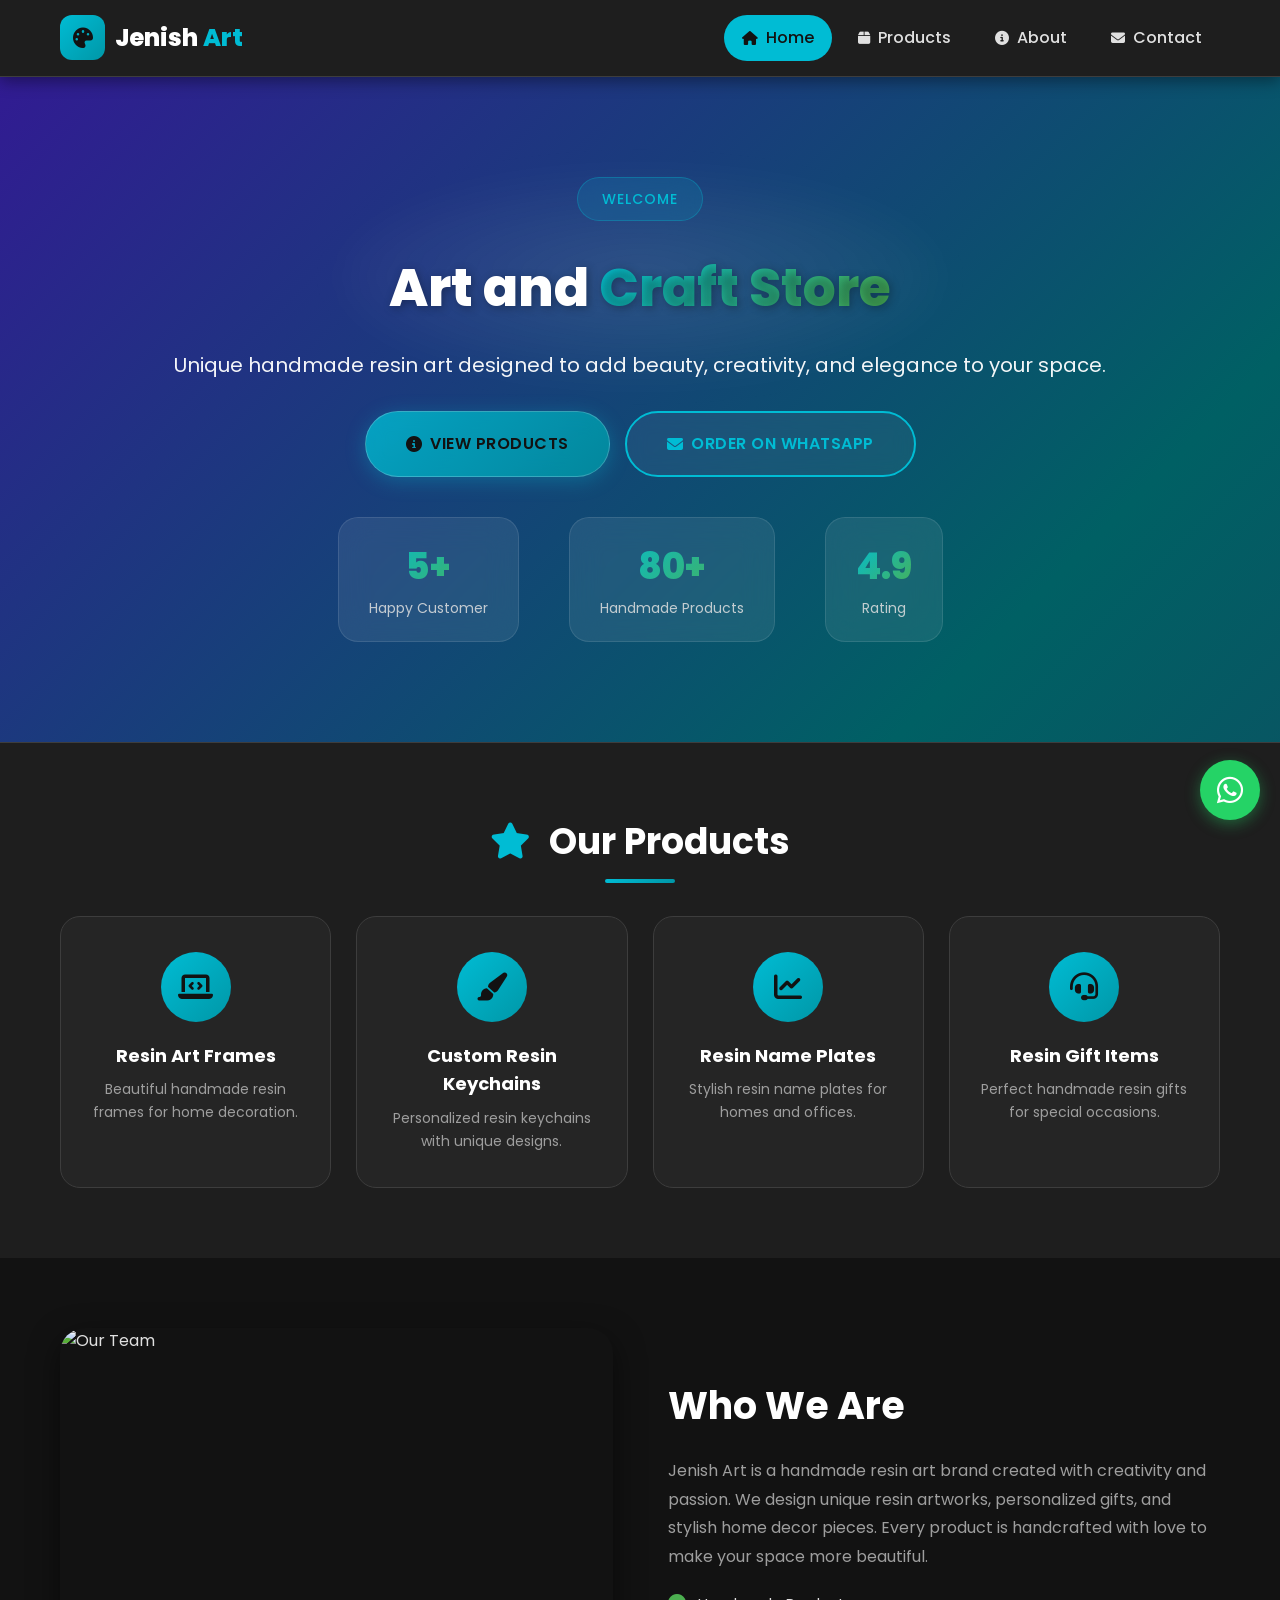
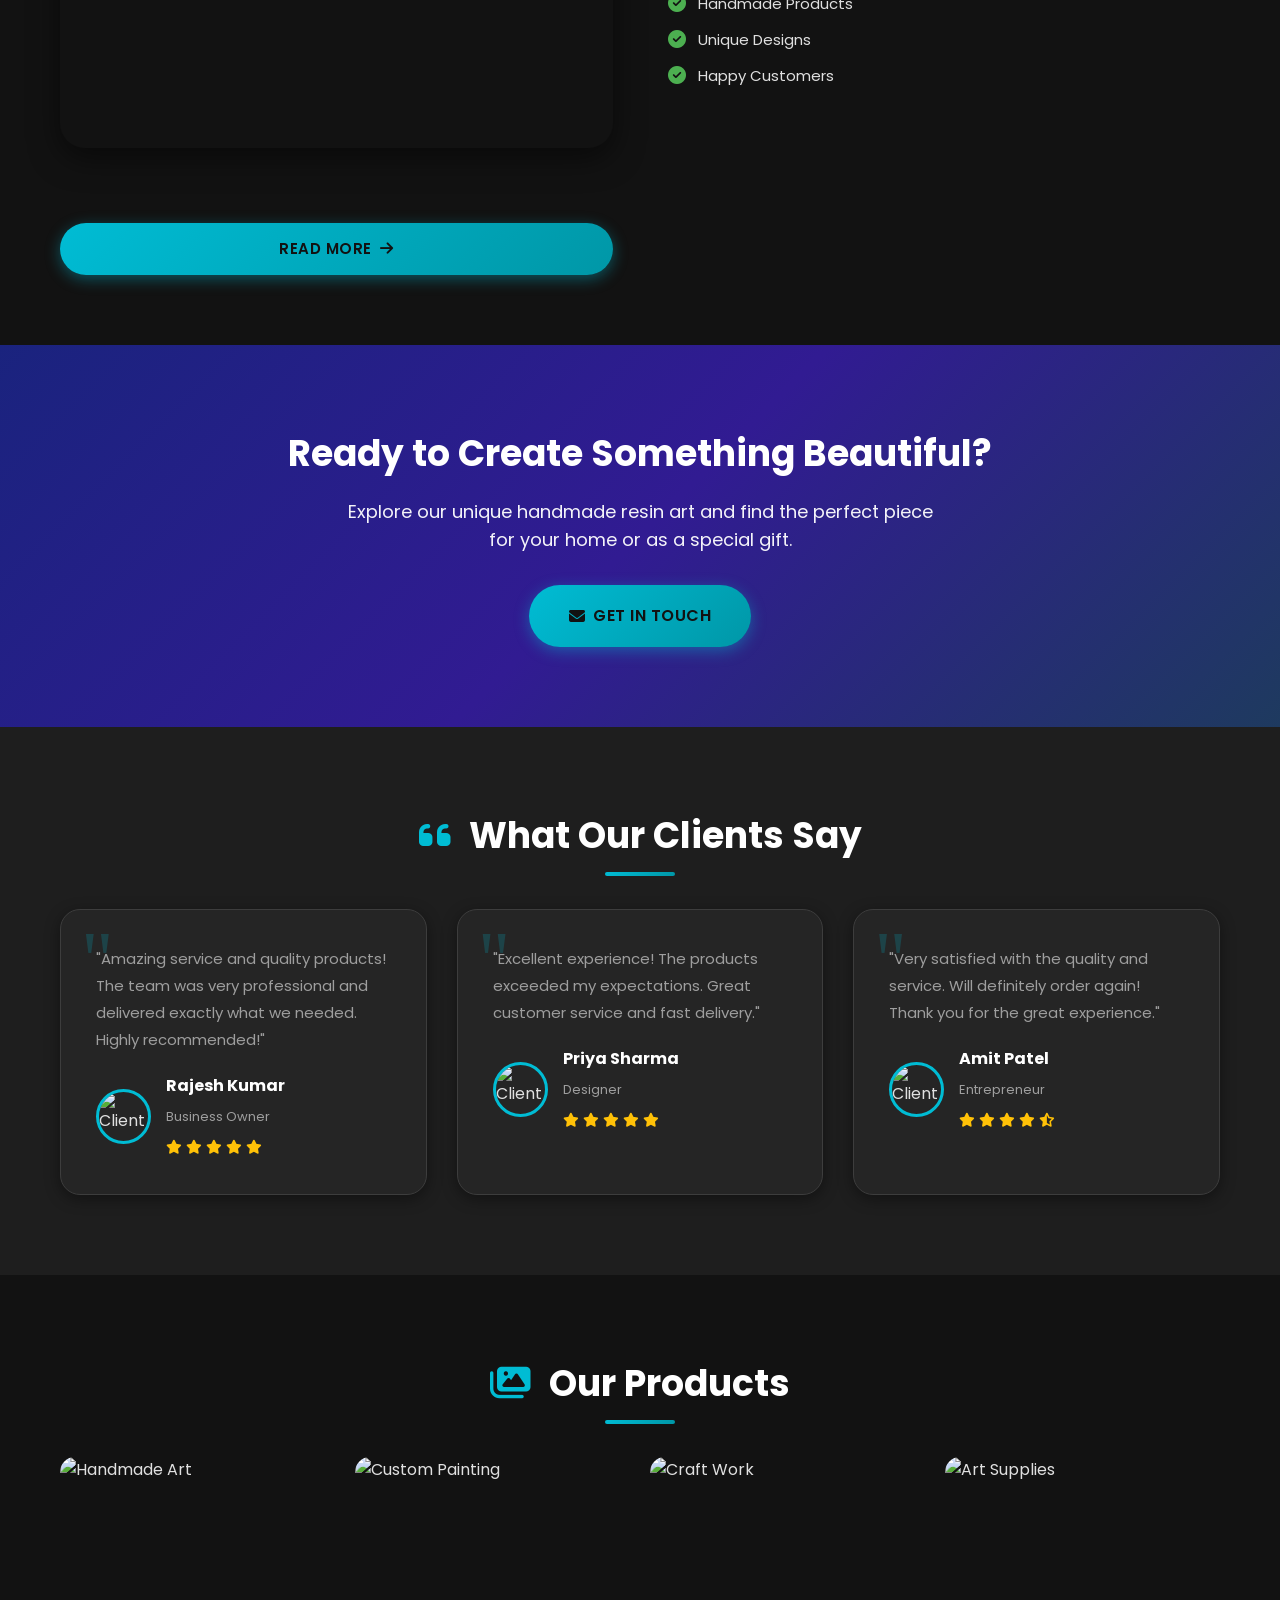
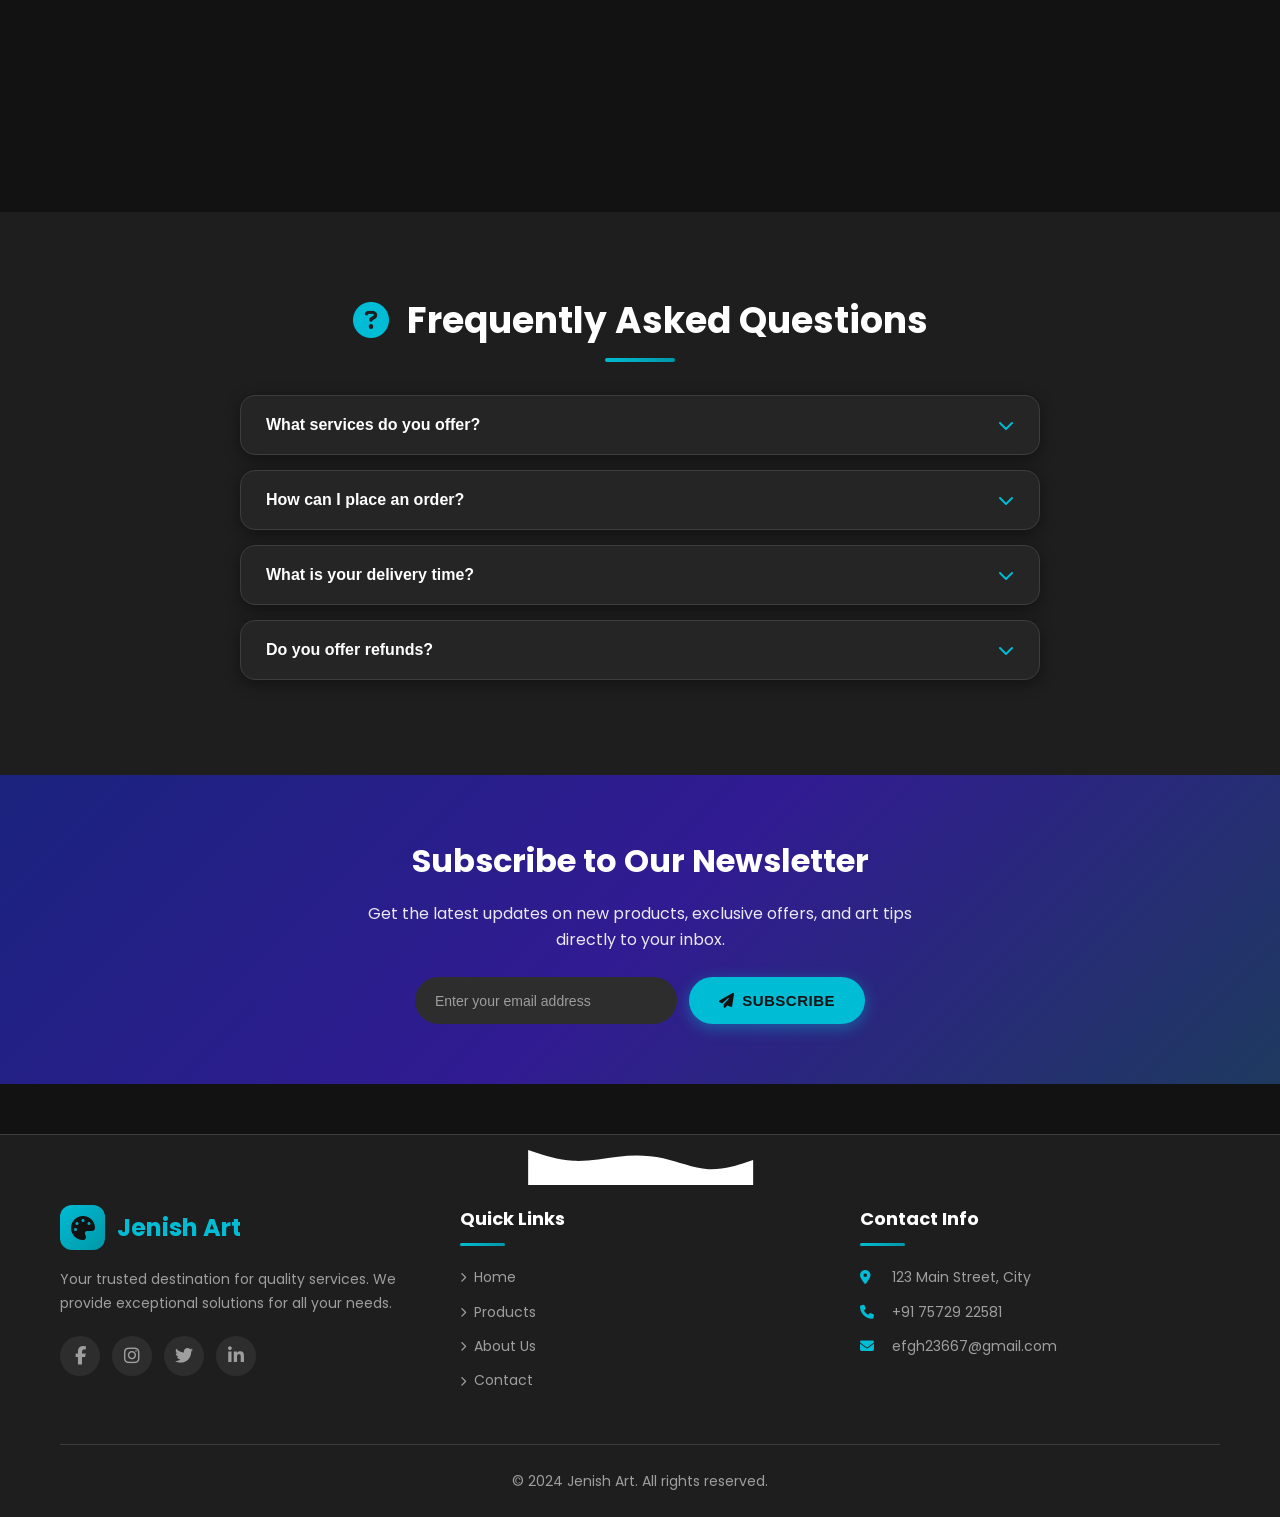
==== commit 041b19a9: "Set up Vercel Web Analytics in your project # Vercel Web Analytics Implementation  ## Summary Succes" ====
--- a/index.html
+++ b/index.html
@@ -11,6 +11,11 @@
     <link rel="stylesheet" href="https://cdnjs.cloudflare.com/ajax/libs/font-awesome/6.4.0/css/all.min.css">
     <!-- Custom CSS -->
     <link rel="stylesheet" href="styles.css">
+    <!-- Vercel Web Analytics -->
+    <script>
+        window.va = window.va || function () { (window.vaq = window.vaq || []).push(arguments); };
+    </script>
+    <script defer src="/_vercel/insights/script.js"></script>
 </head>
 <body>
     <!-- ==================== HEADER ==================== -->
@@ -28,7 +33,7 @@
         <i class="fas fa-home"></i> Home
     </a>
 
-    <a href="product.html" class="nav-link">
+    <a href="products.html" class="nav-link">
         <i class="fas fa-box"></i> Products
     </a>
 
@@ -57,18 +62,12 @@
     </header>
 
     <!-- ==================== HERO SECTION ==================== -->
-    <section class="hero" id="hero-section">
+    <section class="hero">
         <div class="hero-bg-shapes">
-            <!-- Floating Blur Circles -->
-            <div class="blur-circle-1"></div>
-            <div class="blur-circle-2"></div>
-            <div class="blur-circle-3"></div>
-            <div class="blur-circle-4"></div>
-            <div class="blur-circle-5"></div>
-            <div class="blur-circle-6"></div>
-        </div>
-        <!-- Particle Animation Canvas -->
-        <canvas id="hero-particles"></canvas>
+            <div class="shape shape-1"></div>
+            <div class="shape shape-2"></div>
+            <div class="shape shape-3"></div>
+        </div>
         <div class="container hero-content">
 <span class="hero-badge">Welcome</span>
             <h1>Art and <span class="text-gradient">Craft Store</span></h1>
@@ -84,7 +83,7 @@
             </div>
             <div class="hero-stats">
                 <div class="stat-item">
-                    <span class="stat-number">50+</span>
+                    <span class="stat-number">5+</span>
                     <span class="stat-label">Happy Customer</span>
                 </div>
                 <div class="stat-item">
@@ -362,11 +361,12 @@
                 <div class="footer-section">
                     <h3>Quick Links</h3>
                     <ul>
-                        <li><a href="index.html"><i class="fas fa-chevron-right"></i> Home</a></li>
-                        <li><a href="product.html"><i class="fas fa-chevron-right"></i> Products</a></li>
-                        <li><a href="about.html"><i class="fas fa-chevron-right"></i> About Us</a></li>
-                        <li><a href="contact.html"><i class="fas fa-chevron-right"></i> Contact</a></li>
-                    </ul>
+                       <ul>
+<li><a href="index.html"><i class="fas fa-chevron-right"></i> Home</a></li>
+<li><a href="products.html"><i class="fas fa-chevron-right"></i> Products</a></li>
+<li><a href="about.html"><i class="fas fa-chevron-right"></i> About Us</a></li>
+<li><a href="contact.html"><i class="fas fa-chevron-right"></i> Contact</a></li>
+</ul>
                 </div>
                 <div class="footer-section">
                     <h3>Contact Info</h3>
@@ -378,18 +378,13 @@
                 </div>
             </div>
             <div class="footer-bottom">
-<p>&copy; 2026 Jenish Art. All rights reserved.</p>
+<p>&copy; 2024 Jenish Art. All rights reserved.</p>
             </div>
         </div>
     </footer>
 
     <!-- JavaScript -->
     <script src="script.js"></script>
-
-    <!-- Instagram Button -->
-    <a href="https://instagram.com/jenish_art_" class="instagram-btn" target="_blank" title="Follow on Instagram">
-        <i class="fab fa-instagram"></i>
-    </a>
 
     <!-- WhatsApp Chat Button (NEW) -->
     <a href="https://wa.me/917572922581" class="whatsapp-btn" target="_blank" title="Chat on WhatsApp">
@@ -420,3 +415,5 @@
 </body>
 </html>
 
+
+
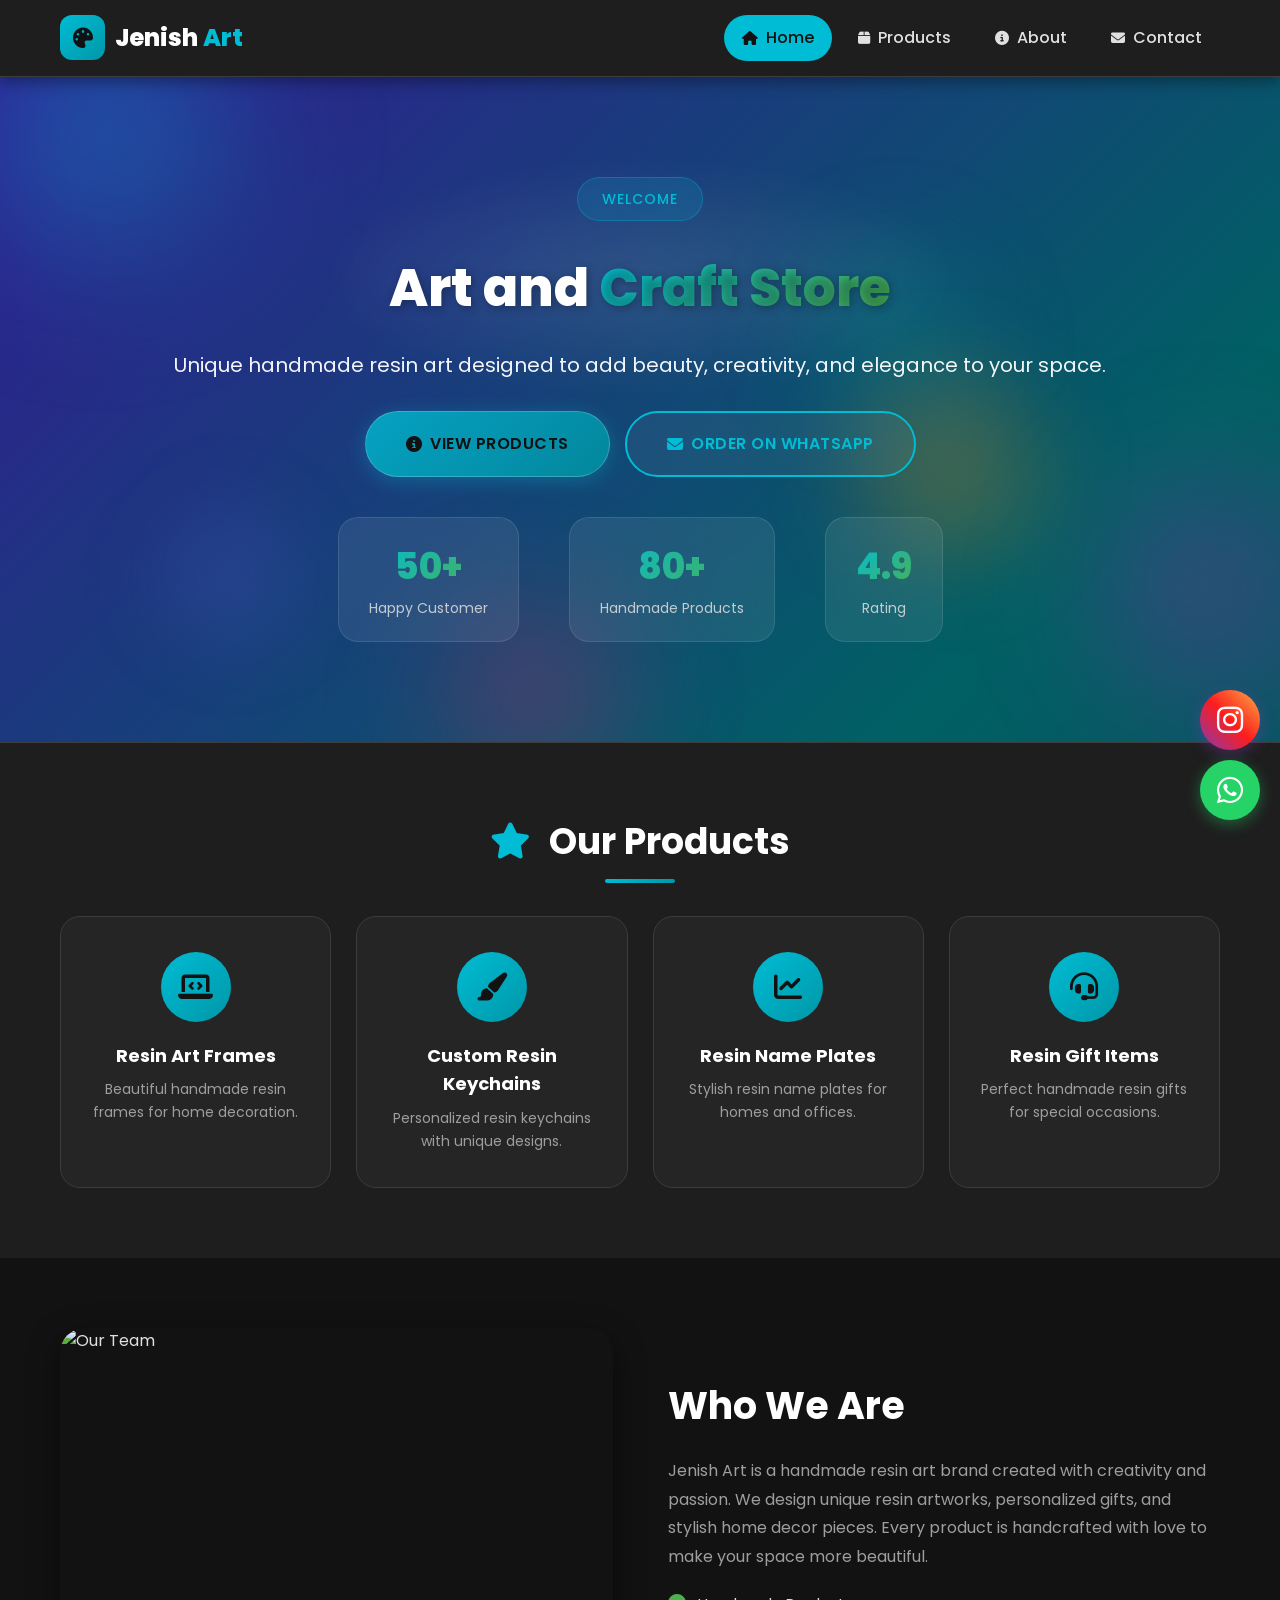
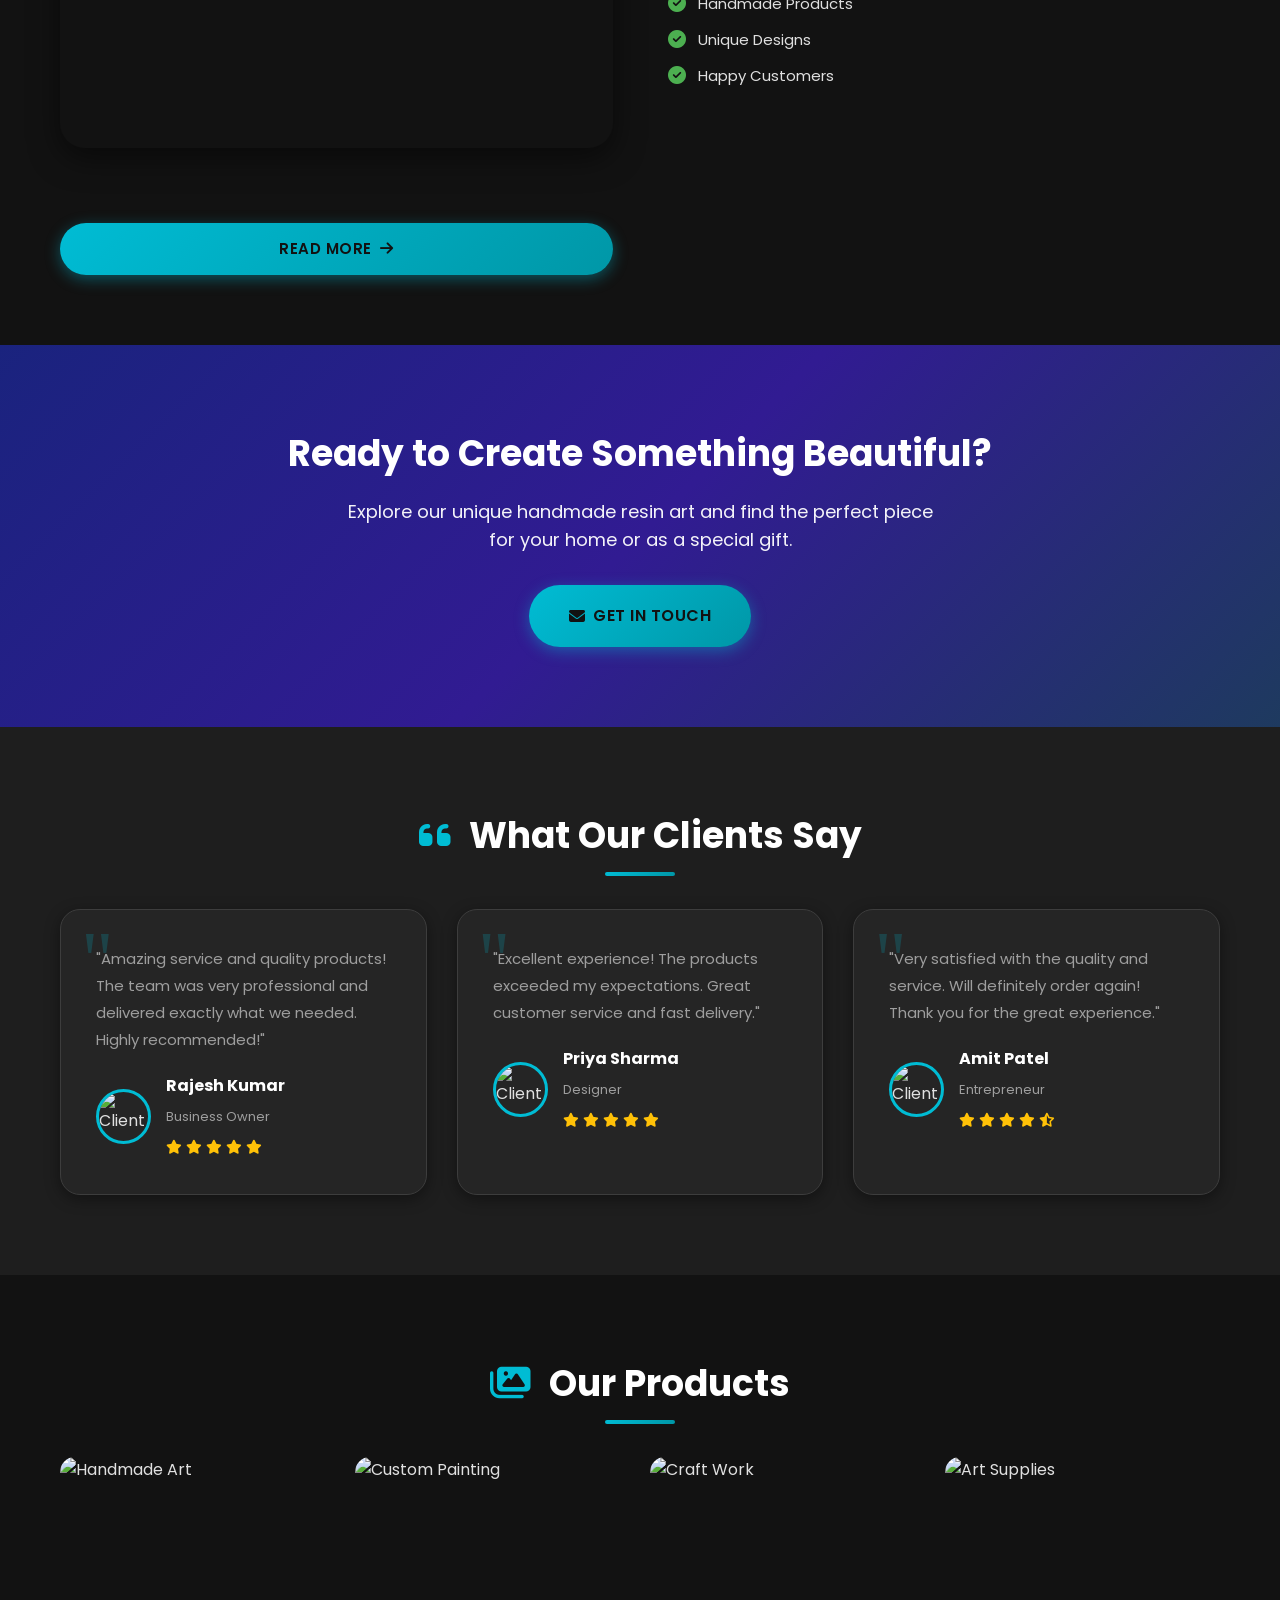
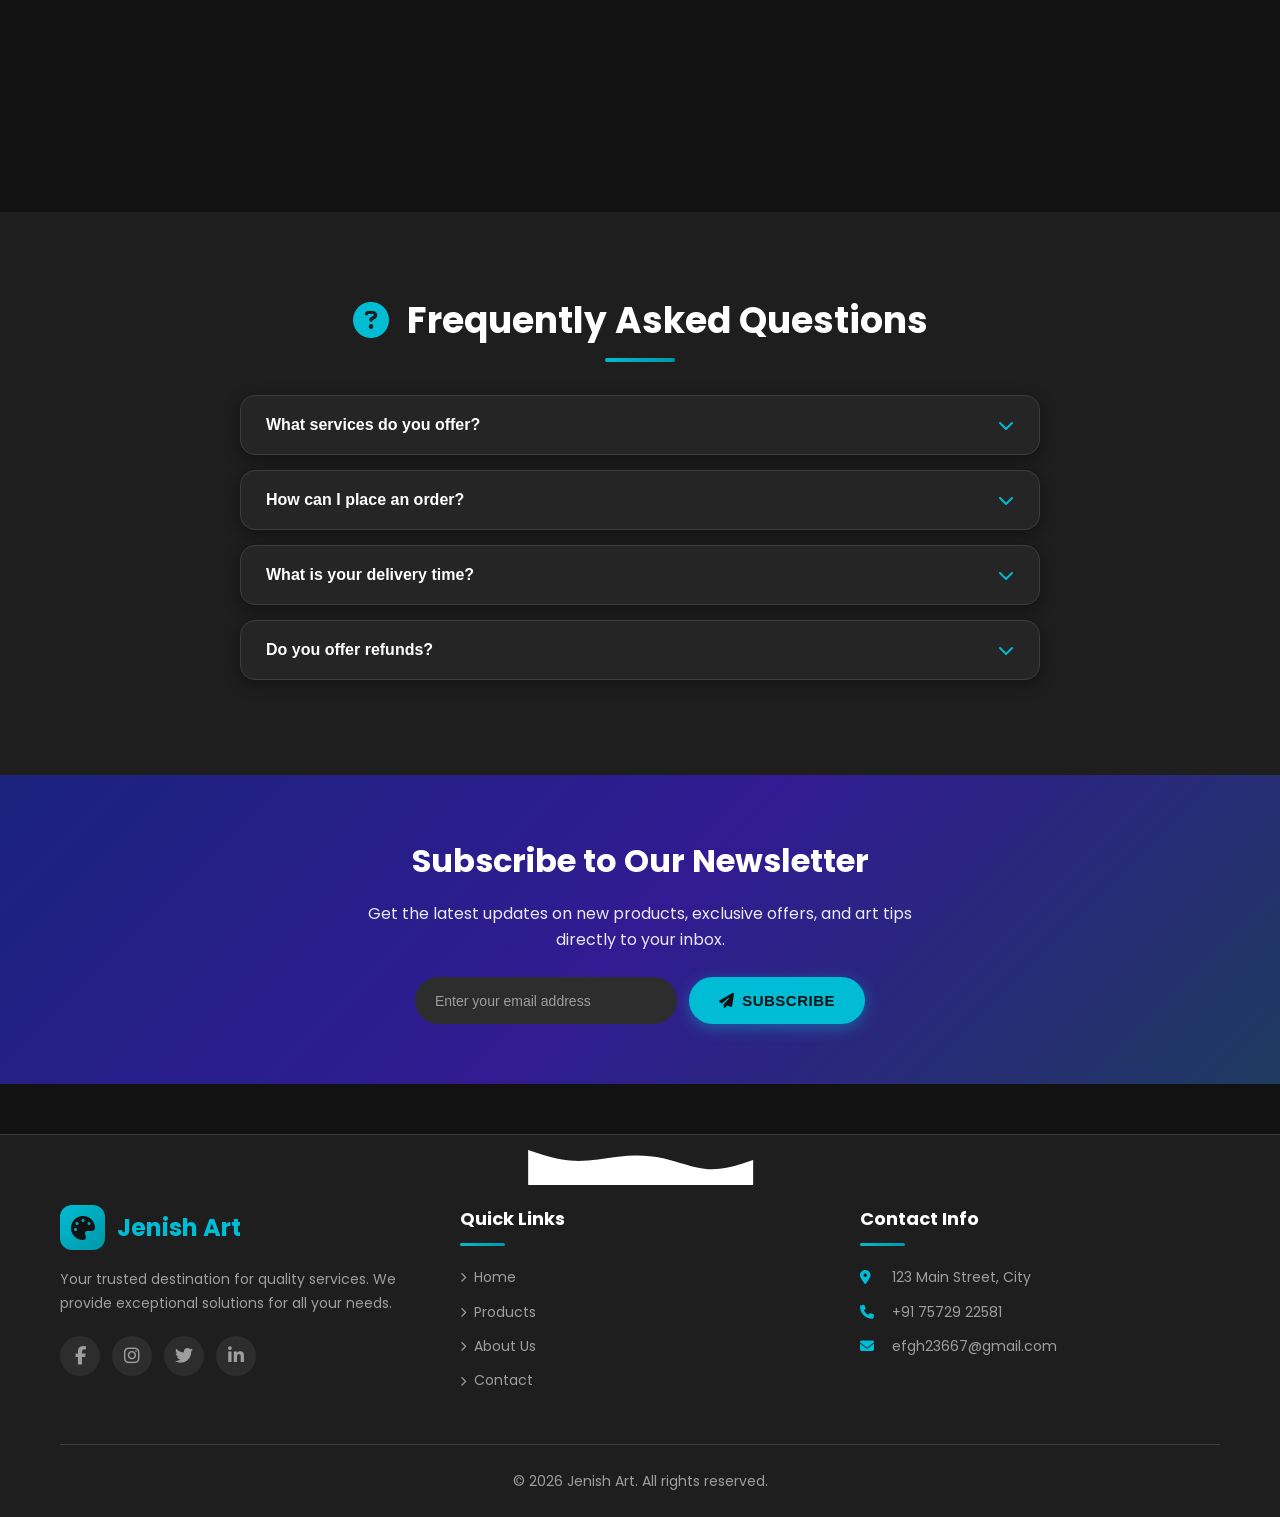
==== commit 2f04dce2: "Merge 041b19a91dcf09676a4fcaec77021d07ea138b70 into 490fc10ad7b083e6f7f90b29454bbe96ee859ceb" ====
--- a/index.html
+++ b/index.html
@@ -33,7 +33,7 @@
         <i class="fas fa-home"></i> Home
     </a>
 
-    <a href="products.html" class="nav-link">
+    <a href="product.html" class="nav-link">
         <i class="fas fa-box"></i> Products
     </a>
 
@@ -62,12 +62,18 @@
     </header>
 
     <!-- ==================== HERO SECTION ==================== -->
-    <section class="hero">
+    <section class="hero" id="hero-section">
         <div class="hero-bg-shapes">
-            <div class="shape shape-1"></div>
-            <div class="shape shape-2"></div>
-            <div class="shape shape-3"></div>
-        </div>
+            <!-- Floating Blur Circles -->
+            <div class="blur-circle-1"></div>
+            <div class="blur-circle-2"></div>
+            <div class="blur-circle-3"></div>
+            <div class="blur-circle-4"></div>
+            <div class="blur-circle-5"></div>
+            <div class="blur-circle-6"></div>
+        </div>
+        <!-- Particle Animation Canvas -->
+        <canvas id="hero-particles"></canvas>
         <div class="container hero-content">
 <span class="hero-badge">Welcome</span>
             <h1>Art and <span class="text-gradient">Craft Store</span></h1>
@@ -83,7 +89,7 @@
             </div>
             <div class="hero-stats">
                 <div class="stat-item">
-                    <span class="stat-number">5+</span>
+                    <span class="stat-number">50+</span>
                     <span class="stat-label">Happy Customer</span>
                 </div>
                 <div class="stat-item">
@@ -361,12 +367,11 @@
                 <div class="footer-section">
                     <h3>Quick Links</h3>
                     <ul>
-                       <ul>
-<li><a href="index.html"><i class="fas fa-chevron-right"></i> Home</a></li>
-<li><a href="products.html"><i class="fas fa-chevron-right"></i> Products</a></li>
-<li><a href="about.html"><i class="fas fa-chevron-right"></i> About Us</a></li>
-<li><a href="contact.html"><i class="fas fa-chevron-right"></i> Contact</a></li>
-</ul>
+                        <li><a href="index.html"><i class="fas fa-chevron-right"></i> Home</a></li>
+                        <li><a href="product.html"><i class="fas fa-chevron-right"></i> Products</a></li>
+                        <li><a href="about.html"><i class="fas fa-chevron-right"></i> About Us</a></li>
+                        <li><a href="contact.html"><i class="fas fa-chevron-right"></i> Contact</a></li>
+                    </ul>
                 </div>
                 <div class="footer-section">
                     <h3>Contact Info</h3>
@@ -378,13 +383,18 @@
                 </div>
             </div>
             <div class="footer-bottom">
-<p>&copy; 2024 Jenish Art. All rights reserved.</p>
+<p>&copy; 2026 Jenish Art. All rights reserved.</p>
             </div>
         </div>
     </footer>
 
     <!-- JavaScript -->
     <script src="script.js"></script>
+
+    <!-- Instagram Button -->
+    <a href="https://instagram.com/jenish_art_" class="instagram-btn" target="_blank" title="Follow on Instagram">
+        <i class="fab fa-instagram"></i>
+    </a>
 
     <!-- WhatsApp Chat Button (NEW) -->
     <a href="https://wa.me/917572922581" class="whatsapp-btn" target="_blank" title="Chat on WhatsApp">
@@ -415,5 +425,3 @@
 </body>
 </html>
 
-
-
--- a/styles.css
+++ b/styles.css
@@ -254,7 +254,7 @@
     left: 0;
     width: 100%;
     height: 100%;
-    z-index: 0.5;
+    z-index: 1;
     pointer-events: none;
 }
 
